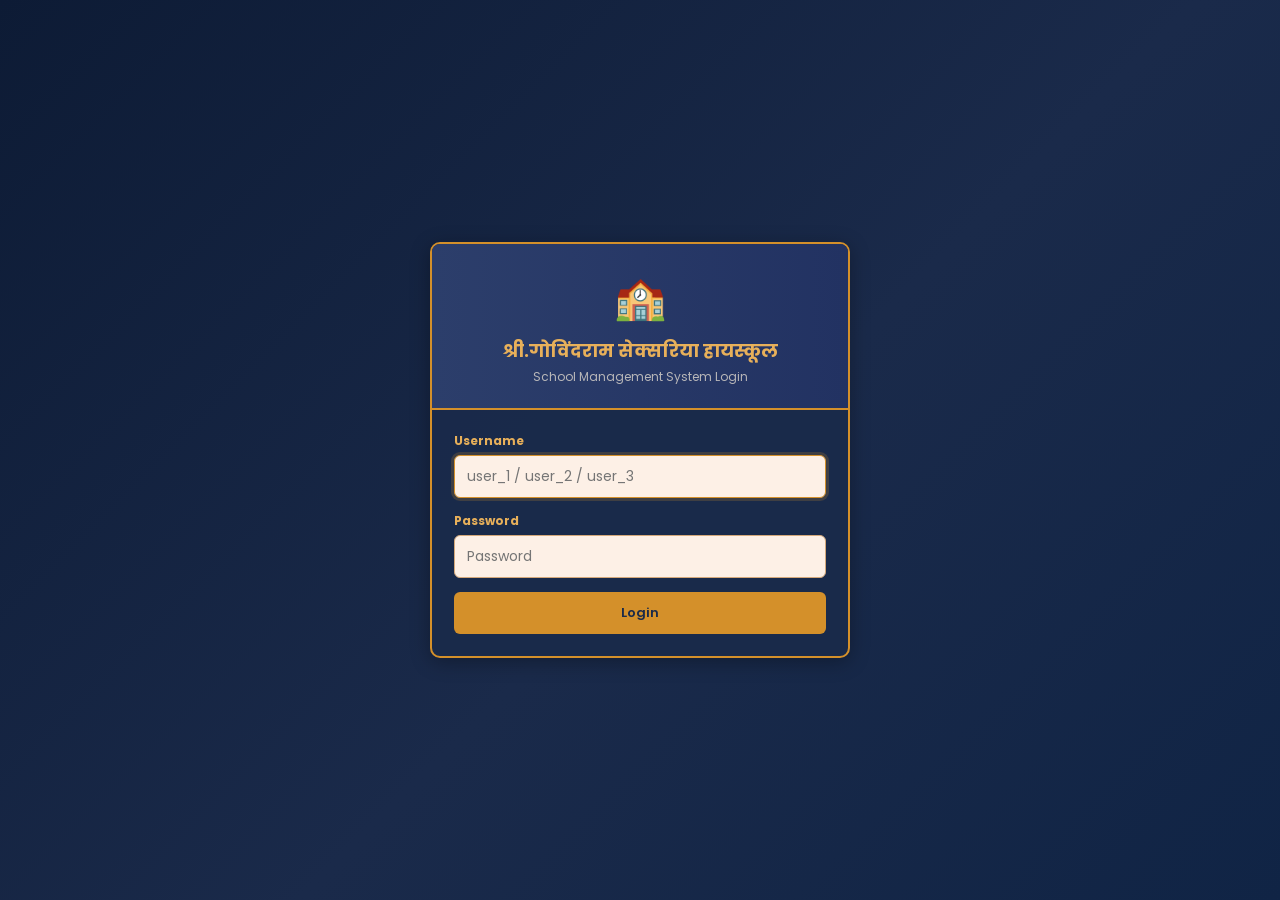
==== index.html @ 6da8820c "Add files via upload" ====
﻿<!DOCTYPE html>
<html lang="mr">
<head>
<meta charset="UTF-8">
<meta name="viewport" content="width=device-width, initial-scale=1.0">
<title>श्री.गोविंदराम सेक्सरिया हायस्कूल, पाचोरा</title>
<link href="https://fonts.googleapis.com/css2?family=Mukta:wght@400;700&family=Noto+Serif+Devanagari:wght@400;600;700;900&family=Noto+Sans+Devanagari:wght@400;600;700&family=Poppins:wght@400;500;600;700&display=swap" rel="stylesheet">
<script src="https://cdnjs.cloudflare.com/ajax/libs/jspdf/2.5.1/jspdf.umd.min.js"></script>
<script src="https://cdnjs.cloudflare.com/ajax/libs/html2canvas/1.4.1/html2canvas.min.js"></script>
<script src="https://cdn.jsdelivr.net/npm/pizzip@3.1.8/dist/pizzip.min.js"></script>
<script src="https://cdn.jsdelivr.net/npm/docxtemplater@3.49.0/build/docxtemplater.js"></script>
<script src="https://cdn.jsdelivr.net/npm/html-docx-js@0.3.1/dist/html-docx.js"></script>
<script src="https://cdnjs.cloudflare.com/ajax/libs/FileSaver.js/2.0.5/FileSaver.min.js"></script>
<script src="https://cdnjs.cloudflare.com/ajax/libs/xlsx/0.18.5/xlsx.full.min.js"></script>
<script src="https://cdn.jsdelivr.net/npm/qrcodejs@1.0.0/qrcode.min.js"></script>
<script src="https://cdn.jsdelivr.net/npm/chart.js@4.4.0/dist/chart.umd.min.js"></script>
<link rel="stylesheet" href="style.css">
</head>
<body class="auth-locked">

<!-- LOGIN SCREEN -->
<div id="loginScreen" class="login-screen">
  <div class="login-card">
    <div class="login-head">
      <div style="font-size:42px">🏫</div>
      <h1>श्री.गोविंदराम सेक्सरिया हायस्कूल</h1>
      <p>School Management System Login</p>
    </div>
    <form class="login-body" onsubmit="attemptLogin(event)">
      <div class="login-field">
        <label>Username</label>
        <input id="loginUsername" autocomplete="username" placeholder="user_1 / user_2 / user_3" required>
      </div>
      <div class="login-field">
        <label>Password</label>
        <input id="loginPassword" type="password" autocomplete="current-password" placeholder="Password" required>
      </div>
      <button class="btn btn-gold" type="submit" style="width:100%;padding:11px 18px">Login</button>
      <div id="loginStatus" class="login-status"></div>
    </form>
  </div>
</div>

<!-- TOP NAV -->
<div class="topnav">
  <div class="brand">🏫 SGS हायस्कूल पाचोरा v3</div>
  <button class="navbtn active" data-page="dashboard" data-master-only="true" onclick="showPage('dashboard',this)">🏠 मुख्यपृष्ठ</button>
  <button class="navbtn" data-page="student" data-master-only="true" onclick="showPage('student',this)">👤 विद्यार्थी माहिती</button>
  <button class="navbtn" data-page="lc" data-master-only="true" onclick="showPage('lc',this)">📋 LC Issue</button>
  <button class="navbtn" data-page="bonafide" onclick="showPage('bonafide',this)">📄 बोनाफाईड</button>
  <button class="navbtn" data-page="attendance" onclick="showPage('attendance',this)">✅ उपस्थिती प्रमाणपत्र</button>
  <button class="navbtn" data-page="search" onclick="showPage('search',this)">🔍 विद्यार्थी शोधा</button>
  <button class="navbtn" data-page="history" onclick="showPage('history',this)">📁 History / Export</button>
  <button class="navbtn" data-page="profile" onclick="showPage('profile',this)">🪪 Profile</button>
  <button class="navbtn" data-page="users" data-master-only="true" onclick="showPage('users',this)">👥 Users</button>
  <button class="navbtn master-only" data-page="stats" onclick="showPage('stats',this)">📊 सांख्यिकी अहवाल</button>
  <button class="navbtn master-only" data-page="maintenance" onclick="showPage('maintenance',this)">🔧 मेंटेनन्स</button>
  <button class="navbtn" data-page="teacher" onclick="showPage('teacher',this)">🏫 वर्ग शिक्षक</button>
  <span class="user-chip" id="authUserChip">User</span>
  <button class="logout-btn" onclick="logoutUser()">Logout</button>
</div>

<!-- CONFIG BAR -->
<div class="cfgbar cfgbar-script" id="urlConfigBar">
  <label>⚙️ Google Sheets URL:</label>
  <input type="url" id="sheetsUrl" placeholder="https://script.google.com/macros/s/YOUR_ID/exec" oninput="saveUrl()">
  <button onclick="testConnection()" style="background:#1a8a3a;border:none;border-radius:5px;padding:7px 14px;color:#fff;font-weight:700;cursor:pointer;font-size:12px">🔧 Test</button>
  <button onclick="bulkLoadAll()" id="bulkLoadBtn" style="background:#1a4a7a;border:none;border-radius:5px;padding:7px 14px;color:#fff;font-weight:700;cursor:pointer;font-size:12px">⚡ सर्व Load करा</button>
  <span class="hint">Apps Script Web App URL — सर्व pages साठी एकच URL वापरतो</span>
  <div id="testStatus" style="font-size:12px;margin-top:6px;padding:6px 10px;border-radius:5px;display:none"></div>
  <!-- Cache status bar -->
  <div id="cacheStatusBar" style="width:100%;margin-top:6px;font-size:11px;padding:5px 10px;border-radius:5px;background:#0d1b35;border:1px solid #2a3a5a;display:none;align-items:center;gap:10px;flex-wrap:wrap">
    <span id="cacheStatusText" style="color:#7ef7a0;font-weight:700"></span>
    <span id="cacheProgressBar" style="display:none;flex:1;min-width:120px;height:6px;background:#1a2a4a;border-radius:3px;overflow:hidden"><span id="cacheProgressFill" style="display:block;height:100%;width:0%;background:#1a8a3a;transition:width 0.3s"></span></span>
    <button onclick="clearStudentCache()" style="background:#5a2020;border:none;border-radius:4px;padding:3px 10px;color:#ffb0b0;font-size:10px;font-weight:700;cursor:pointer">🗑️ Cache Clear</button>
    <button onclick="bulkLoadAll()" style="background:#1a4a2a;border:none;border-radius:4px;padding:3px 10px;color:#7ef7a0;font-size:10px;font-weight:700;cursor:pointer">🔄 Refresh</button>
  </div>
</div>

<!-- WORD TEMPLATE UPLOAD BAR -->
<div class="cfgbar master-only" style="background:#1a2a1a;border-bottom:1px solid #2a4a2a;gap:16px;flex-wrap:wrap">
  <label style="color:#7ef7a0;white-space:nowrap">📝 Word Templates (.docx):</label>
  <div style="display:flex;align-items:center;gap:6px;flex-wrap:wrap">
    <label style="font-size:11px;color:#aaa">📋 LC:</label>
    <input type="file" id="tpl_lc" accept=".docx" onchange="loadTemplate('lc',this)" style="font-size:11px;color:#ccc;background:#0a1a0a;border:1px solid #2a4a2a;border-radius:4px;padding:3px 6px;width:160px">
    <span id="tpl_lc_status" style="font-size:10px;color:#7ef7a0"></span>
  </div>
  <div style="display:flex;align-items:center;gap:6px;flex-wrap:wrap">
    <label style="font-size:11px;color:#aaa">📄 Bonafide:</label>
    <input type="file" id="tpl_bf" accept=".docx" onchange="loadTemplate('bf',this)" style="font-size:11px;color:#ccc;background:#0a1a0a;border:1px solid #2a4a2a;border-radius:4px;padding:3px 6px;width:160px">
    <span id="tpl_bf_status" style="font-size:10px;color:#7ef7a0"></span>
  </div>
  <div style="display:flex;align-items:center;gap:6px;flex-wrap:wrap">
    <label style="font-size:11px;color:#aaa">✅ Attendance:</label>
    <input type="file" id="tpl_at" accept=".docx" onchange="loadTemplate('at',this)" style="font-size:11px;color:#ccc;background:#0a1a0a;border:1px solid #2a4a2a;border-radius:4px;padding:3px 6px;width:160px">
    <span id="tpl_at_status" style="font-size:10px;color:#7ef7a0"></span>
  </div>
  <span style="font-size:10px;color:#888">Template मध्ये {«field»} placeholders वापरा → खाली Placeholder List पहा</span>
  <button onclick="showPlaceholders()" style="background:#1a4a7a;border:none;border-radius:4px;padding:5px 12px;color:#fff;font-size:11px;font-weight:700;cursor:pointer">📋 Placeholder List</button>
</div>

<!-- PLACEHOLDER GUIDE MODAL -->
<div id="phModal" style="display:none;position:fixed;inset:0;background:rgba(0,0,0,.8);z-index:9998;overflow-y:auto">
  <div style="max-width:900px;margin:30px auto;background:#1a2a4a;border:2px solid #d4902a;border-radius:8px;padding:24px;color:#f0e8d8;font-size:12px">
    <div style="display:flex;justify-content:space-between;align-items:center;margin-bottom:16px">
      <h2 style="color:#d4902a;font-size:16px">📋 Word Template — Placeholder List</h2>
      <button onclick="document.getElementById('phModal').style.display='none'" style="background:#c0521a;border:none;color:#fff;padding:6px 14px;border-radius:4px;cursor:pointer;font-weight:700">✕ बंद करा</button>
    </div>
    <p style="color:#aaa;margin-bottom:12px">Template .docx मध्ये खालील placeholders <b style="color:#e8b05a">{fieldname}</b> असे साध्या text प्रमाणे लिहा. Word MergeField वापरू नका.</p>
    <div style="display:grid;grid-template-columns:1fr 1fr 1fr;gap:16px">
      <div>
        <div style="color:#e8b05a;font-weight:700;border-bottom:1px solid #d4902a;padding-bottom:4px;margin-bottom:8px">📋 LC Fields</div>
        <table style="width:100%;border-collapse:collapse;font-size:11px">
          <tr style="color:#d4902a"><th style="text-align:left;padding:2px 4px">Placeholder</th><th style="text-align:left;padding:2px 4px">माहिती</th></tr>
          ${[
            ['{lc_no}','LC नंबर'],
            ['{lc_date}','LC दिनांक'],
            ['{reg_no}','रजिस्टर नं.'],
            ['{student_id}','Student ID'],
            ['{full_name}','पूर्ण नाव'],
            ['{first_name}','नाव'],
            ['{father_name}','वडिलांचे नाव'],
            ['{surname}','आडनाव'],
            ['{mother_name}','आईचे नाव'],
            ['{aadhar}','आधार नंबर'],
            ['{pen}','PEN नंबर'],
            ['{book_no}','जनरल रजि. बुक नं.'],
            ['{gender_title}','कुमार/कुमारी'],
            ['{dob}','जन्म दिनांक'],
            ['{dob_words}','जन्म दिनांक अक्षरी'],
            ['{religion}','धर्म'],
            ['{caste}','जात'],
            ['{subcaste}','पोटजात'],
            ['{nationality}','राष्ट्रीयत्व'],
            ['{mother_tongue}','मातृभाषा'],
            ['{birth_village}','जन्मगाव'],
            ['{birth_taluka}','तालुका'],
            ['{birth_district}','जिल्हा'],
            ['{birth_state}','राज्य'],
            ['{country}','देश'],
            ['{prev_school}','मागील शाळा'],
            ['{adm_date}','प्रवेश दिनांक'],
            ['{adm_class}','प्रवेश इयत्ता'],
            ['{class_start_date}','शै. वर्ष सुरुवात दिनांक'],
            ['{class_start_month_mr}','शै. वर्ष सुरुवात महिना'],
            ['{class_start_year}','शै. वर्ष सुरुवात वर्ष'],
            ['{leave_date}','शाळा सोडणे दिनांक'],
            ['{leave_class}','सोडणे इयत्ता'],
            ['{leave_class_words}','सोडणे इयत्ता अक्षरी'],
            ['{leave_month_mr}','सोडणे महिना मराठी'],
            ['{leave_year}','सोडणे वर्ष'],
            ['{progress}','प्रगती'],
            ['{conduct}','वर्तणूक'],
            ['{reason}','शाळा सोडण्याचे कारण'],
            ['{lc_type}','मुळप्रत/दुय्यमप्रत'],
            ['{medium}','माध्यम'],
            ['{next_school}','पुढील शाळा'],
            ['{fee_status}','Fee Status'],
            ['{today}','आजची तारीख'],
          ].map(r=>`<tr><td style="padding:2px 4px;color:#7ef7a0;font-family:monospace">${r[0]}</td><td style="padding:2px 4px;color:#ccc">${r[1]}</td></tr>`).join('')}
        </table>
      </div>
      <div>
        <div style="color:#e8b05a;font-weight:700;border-bottom:1px solid #d4902a;padding-bottom:4px;margin-bottom:8px">📄 Bonafide Fields</div>
        <table style="width:100%;border-collapse:collapse;font-size:11px">
          <tr style="color:#d4902a"><th style="text-align:left;padding:2px 4px">Placeholder</th><th style="text-align:left;padding:2px 4px">माहिती</th></tr>
          ${[
            ['{cert_no}','दाखला क्र.'],
            ['{reg_no}','रजिस्टर नं.'],
            ['{full_name}','पूर्ण नाव'],
            ['{first_name}','नाव'],
            ['{father_name}','वडिलांचे नाव'],
            ['{surname}','आडनाव'],
            ['{gender_title}','कुमार/कुमारी'],
            ['{gender_he}','तो/ती'],
            ['{gender_his}','त्याची/तिची'],
            ['{dob}','जन्म दिनांक'],
            ['{dob_words}','जन्म दिनांक अक्षरी'],
            ['{religion}','धर्म'],
            ['{caste}','जात'],
            ['{caste_full}','धर्म + जात'],
            ['{nationality}','राष्ट्रीयत्व'],
            ['{iyatta}','इयत्ता मराठी'],
            ['{tukdi}','तुकडी'],
            ['{ac_year}','शैक्षणिक वर्ष'],
            ['{adm_date}','प्रवेश दिनांक'],
            ['{adm_class}','प्रवेश इयत्ता'],
            ['{birth_village}','जन्मगाव'],
            ['{birth_taluka}','तालुका'],
            ['{birth_district}','जिल्हा'],
            ['{purpose}','उद्देश'],
            ['{remarks}','शेरा'],
            ['{today}','आजची तारीख'],
          ].map(r=>`<tr><td style="padding:2px 4px;color:#7ef7a0;font-family:monospace">${r[0]}</td><td style="padding:2px 4px;color:#ccc">${r[1]}</td></tr>`).join('')}
        </table>
      </div>
      <div>
        <div style="color:#e8b05a;font-weight:700;border-bottom:1px solid #d4902a;padding-bottom:4px;margin-bottom:8px">✅ Attendance Fields</div>
        <table style="width:100%;border-collapse:collapse;font-size:11px">
          <tr style="color:#d4902a"><th style="text-align:left;padding:2px 4px">Placeholder</th><th style="text-align:left;padding:2px 4px">माहिती</th></tr>
          ${[
            ['{cert_no}','दाखला क्र.'],
            ['{reg_no}','रजिस्टर नं.'],
            ['{full_name}','पूर्ण नाव'],
            ['{first_name}','नाव'],
            ['{father_name}','वडिलांचे नाव'],
            ['{surname}','आडनाव'],
            ['{gender_title}','कुमार/कुमारी'],
            ['{gender_he}','तो/ती'],
            ['{gender_his}','त्याची/तिची'],
            ['{iyatta}','इयत्ता मराठी'],
            ['{tukdi}','तुकडी'],
            ['{ac_year}','शैक्षणिक वर्ष'],
            ['{total_days}','एकूण दिवस'],
            ['{present_days}','उपस्थित दिवस'],
            ['{attendance_pct}','उपस्थिती %'],
            ['{from_date}','कालावधी पासून'],
            ['{to_date}','कालावधी पर्यंत'],
            ['{purpose}','उद्देश'],
            ['{remarks}','शेरा'],
            ['{today}','आजची तारीख'],
          ].map(r=>`<tr><td style="padding:2px 4px;color:#7ef7a0;font-family:monospace">${r[0]}</td><td style="padding:2px 4px;color:#ccc">${r[1]}</td></tr>`).join('')}
        </table>
        <div style="margin-top:16px;padding:10px;background:#0d1b0d;border-radius:4px;border:1px solid #2a4a2a">
          <div style="color:#e8b05a;font-weight:700;margin-bottom:6px">📌 Template कसे बनवायचे?</div>
          <ol style="color:#ccc;line-height:1.8;padding-left:16px">
            <li>Word मध्ये template उघडा</li>
            <li>जिथे data यायला हवे तिथे <b style="color:#7ef7a0">{full_name}</b> असे लिहा</li>
            <li>File → Save As → .docx format मध्ये save करा</li>
            <li>वरती Template Upload मध्ये upload करा</li>
            <li>📝 Word बटण दाबल्यावर filled .docx download होईल</li>
            <li>Word मध्ये उघडून File → Export → PDF करा</li>
          </ol>
        </div>
      </div>
    </div>
  </div>
</div>

<!-- ==================== DASHBOARD ==================== -->
<div class="page active" id="pg-dashboard">
  <div style="text-align:center;padding:20px 0 24px">
    <div style="font-size:48px">🏫</div>
    <h1 style="font-size:22px;color:var(--gold2);font-weight:700;margin-top:8px">श्री.गोविंदराव सक्सेरिया हायस्कूल, पाचोरा</h1>
    <p style="font-size:12px;opacity:.6;margin-top:4px">School Management System | Software Developed by Tonape sir (SGS Highschool, Pachora)</p>
  </div>


  <div class="dash">
    <div class="dcard" data-page="student" data-master-only="true" onclick="showPage('student',this)">
      <div class="icon">👤</div>
      <h3>विद्यार्थी माहिती</h3>
      <p>Student Entry, Search & Update</p>
    </div>
    <div class="dcard" data-page="lc" data-master-only="true" onclick="showPage('lc',this)">
      <div class="icon">📋</div>
      <h3>LC Issue</h3>
      <p>शाळा सोडल्याचा दाखला</p>
    </div>
    <div class="dcard" data-page="bonafide" onclick="showPage('bonafide',this)">
      <div class="icon">📄</div>
      <h3>बोनाफाईड</h3>
      <p>Bonafide Certificate</p>
    </div>
    <div class="dcard" data-page="attendance" onclick="showPage('attendance',this)">
      <div class="icon">✅</div>
	  <h3>उपस्थिती प्रमाणपत्र</h3>
      <p>Attendance Certificate</p>
	</div>
    <div class="dcard" data-page="search" onclick="showPage('search',this)">
      <div class="icon">🔍</div>
      <h3>विद्यार्थी शोधा</h3>
      <p>Search Students</p>
    </div>
    <div class="dcard" data-page="history" onclick="showPage('history',this)">
      <div class="icon">📁</div>
      <h3>History / Export</h3>
      <p>LC/BF/AT History & Bulk Export</p>
    </div>
    <div class="dcard" data-page="profile" onclick="showPage('profile',this)">
      <div class="icon">🪪</div>
      <h3>Student Profile</h3>
      <p>फोटो सह संपूर्ण माहिती</p>
    </div>
    <div class="dcard" data-page="users" data-master-only="true" onclick="showPage('users',this)">
      <div class="icon">👥</div>
      <h3>User Management</h3>
      <p>Users जोडा/Edit/Delete, Password बदला</p>
    </div>
    <div class="dcard master-only" data-page="stats" onclick="showPage('stats',this)">
      <div class="icon">📊</div>
      <h3>सांख्यिकी अहवाल</h3>
      <p>वर्गनिहाय हजेरी, फी, प्रवर्ग व वय अहवाल</p>
    </div>
    <div class="dcard master-only" data-page="maintenance" onclick="showPage('maintenance',this)">
      <div class="icon">🔧</div>
      <h3>मेंटेनन्स</h3>
      <p>विद्यार्थ्यांचा वर्ग/तुकडी बदल</p>
    </div>
    </div>

  <!-- ===== वर्ग शिक्षकांना सूचना (Super Master / Master) — V19.19 ===== -->
  <div class="card master-only" style="margin-bottom:16px">
    <div class="card-header"><div>📢 सर्व वर्ग शिक्षकांना सूचना पाठवा</div></div>
    <div class="card-body">
      <div class="frow" style="gap:10px;flex-wrap:wrap;align-items:flex-end">
        <div class="fg" style="min-width:220px;flex:1"><label>शीर्षक</label><input id="mst_noticeTitle" placeholder="सूचनेचे शीर्षक"></div>
        <div class="fg" style="flex:0 0 auto"><button class="btn btn-gold" onclick="mstSaveNotice()">📢 सूचना पाठवा</button></div>
      </div>
      <div class="fg" style="margin-top:10px">
        <label>तपशील</label>
        <textarea id="mst_noticeMsg" rows="3" style="width:100%;padding:8px;border-radius:var(--r);border:1.5px solid var(--pb);background:var(--peach);font-family:inherit;font-size:14px"></textarea>
      </div>
      <div id="mst_noticeStatus" style="font-size:12.5px;margin-top:8px;color:#555"></div>
      <div style="margin-top:14px">
        <b style="font-size:13px">🕒 अलीकडील पाठवलेल्या सूचना</b>
        <div id="mst_recentNotices" style="margin-top:8px;font-size:13px">⏳ Load होत आहे...</div>
      </div>
    </div>
  </div>

  <!-- ===== LIVE STATISTICS (V19.8) ===== -->
  <div id="dashStatsLoading">⏳ आकडेवारी Load होत आहे...</div>
  <div class="stat-cards" id="dashStatCards" style="display:none">
    <div class="stat-card"><div class="sc-num" id="stat_totalStudents">0</div><div class="sc-lbl">एकूण विद्यार्थी</div></div>
    <div class="stat-card"><div class="sc-num" id="stat_todayLC">0</div><div class="sc-lbl">आजचे LC</div></div>
    <div class="stat-card"><div class="sc-num" id="stat_todayBF">0</div><div class="sc-lbl">आजचे BF</div></div>
    <div class="stat-card"><div class="sc-num" id="stat_monthCerts">0</div><div class="sc-lbl">या महिन्यातील Certificates</div></div>
  </div>
  <div class="dash-panel" id="dashClassChart" style="display:none">
    <h4>📊 इयत्तानिहाय विद्यार्थी संख्या</h4>
    <div id="dashClassChartBody"></div>
  </div>

  <!-- ===== ANALYTICS & REPORTING — embedded in Dashboard only (V19.9) ===== -->
  <div id="anaLoading" style="font-size:12.5px;opacity:.7;padding:10px 0"></div>
  <div id="anaBody" style="display:none">
    <div class="dash-panel">
      <h4>📈 Year-wise Admissions</h4>
      <div id="anaAdmissions"></div>
    </div>
    
<!-- ==================== STUDENT PAGE ==================== -->
<div class="page" id="pg-student">
  <div class="card">
    <div class="card-header">
      <div>
        <h2>👤 विद्यार्थी माहिती नोंदणी</h2>
        <p>Student Information Entry / Search / Update</p>
      </div>
    </div>
    <div class="card-body">

      <!-- Search bar -->
      <div class="searchbox">
        <label>🔍 शोधा (Reg No):</label>
        <input type="text" id="s_regNo" placeholder="रजिस्टर नंबर" onkeydown="if(event.key==='Enter')searchStudent('s')">
        <button class="btn btn-orange btn-sm" onclick="searchStudent('s')">🔍 शोधा</button>
        <button class="btn btn-gray btn-sm" onclick="clearForm('s')">🗑️ Clear</button>
        <span id="s_rowInfo" style="font-size:11px;color:var(--gold2)"></span>
      </div>

      <!-- Gender + Photo row -->
      <div class="frow" style="justify-content:space-between;align-items:flex-start">
        <div class="frow" style="flex-wrap:wrap;flex:1">
          <div class="fg w80">
            <label>शै.वर्ष</label>
            <select id="s_acYear"><option value="">निवडा</option><option>2026-27</option><option>2027-28</option><option>2028-29</option><option>2029-30</option></select>
          </div>
          <div class="fg w120"><label>रजिस्टर नं.</label><input id="s_regNo2" placeholder="Reg No."></div>
          <div class="fg w150"><label>स्टुडंट आय.डी.नं.</label><input id="s_studentId2" placeholder="Student ID"></div>
          <div class="fg w100"><label>बुक नं.</label><input id="s_bookNo" placeholder="Book No."></div>
          <div class="fg w80">
            <label>लिंग</label>
            <select id="s_gender"><option value="">-</option><option>Male</option><option>Female</option><option>Other</option></select>
          </div>
        </div>
        <div style="display:flex;flex-direction:column;align-items:center;gap:4px">
          <label class="photo-box" onclick="document.getElementById('s_photoInput').click()" title="फोटो बदलण्यासाठी click करा">
            <input type="file" id="s_photoInput" accept="image/*" onchange="previewPhoto(this,'s_photoPreview','s_photoIcon','s_photoTxt')">
            <img id="s_photoPreview" src="" style="display:none">
            <span id="s_photoIcon" style="font-size:22px">📷</span>
            <span id="s_photoTxt" style="font-size:10px">फोटो</span>
          </label>
          <div id="s_photoStatus" style="font-size:9px;text-align:center;max-width:88px;display:none;padding:2px 4px;border-radius:3px"></div>
          <input type="hidden" id="s_photoUrl" value="">
        </div>
      </div>

      <div class="div"></div>
      <div class="sec-title">ओळख / IDENTIFICATION</div>
      <div class="frow">
        <div class="fg w180"><label>आधार कार्ड नं.</label><input id="s_aadhar" placeholder="12 अंकी आधार" maxlength="12" inputmode="numeric" pattern="[0-9]{12}" oninput="this.value=this.value.replace(/[^0-9]/g,'').slice(0,12);validateAadhar(this)"></div>
        <div class="fg w100"><label>इयत्ता</label><select id="s_iyatta"><option value="">-</option><option>5th</option><option>6th</option><option>7th</option><option>8th</option><option>9th</option><option>10th</option></select></div>
        <div class="fg w80"><label>तुकडी</label><select id="s_tukdi"><option value="">-</option><option>अ</option><option>ब</option><option>क</option><option>ड</option><option>इ</option><option>फ</option><option>ग</option><option>ह</option><option>आय</option></select></div>
        <div class="fg w150"><label>PEN नं.</label><input id="s_pen" placeholder="PEN"></div>
        <div class="fg w100"><label>रोल नं.</label><input id="s_rollNo" placeholder="Roll No."></div>
      </div>

      <div class="div"></div>
      <div class="sec-title">नाव / NAME</div>
      <div class="frow">
        <div class="fg wf"><label>विद्यार्थ्याचे संपूर्ण नाव (Full Name)</label><input id="s_firstName" placeholder="उदा. रामेश्वर सुरेश पाटील (नाव वडिलांचे नाव आडनाव)"></div>
      </div>
      <div class="frow">
        <div class="fg w180"><label>आईचे नाव</label><input id="s_motherName" placeholder="Mother's Name"></div>
        <div class="fg w120"><label>धर्म</label><select id="s_religion"><option value="">-</option><option>हिंदू</option><option>मुस्लिम</option><option>ख्रिचन</option><option>बौद्ध</option><option>जैन</option><option>शीख</option><option>इतर</option></select></div>
        <div class="fg w150"><label>जात</label><input id="s_caste" placeholder="Caste"></div>
        <div class="fg w150"><label>पोटजात</label><input id="s_subcaste" placeholder="Sub-caste"></div>
      </div>

      <div class="div"></div>
      <div class="sec-title">जन्म माहिती / BIRTH DETAILS</div>
      <div class="frow">
        <div class="fg w150"><label>जन्म दिनांक</label><input type="date" id="s_dob" onchange="autoDobWords()"></div>
        <div class="fg w150"><label>राष्ट्रीयत्व</label><input id="s_nationality" value="भारतीय"></div>
        <div class="fg w150"><label>मातृभाषा</label><select id="s_motherTongue"><option value="मराठी" selected>मराठी</option><option value="हिंदी">हिंदी</option><option value="इंग्रजी">इंग्रजी</option><option value="उर्दू">उर्दू</option></select></div>
      </div>
      <div class="frow">
        <div class="fg wf"><label>जन्म दिनांक (अक्षरी) — आपोआप तयार होते</label><input id="s_dobWords" placeholder="जन्म दिनांक टाका — अक्षरी आपोआप तयार होईल" readonly style="background:#f5e8d4;cursor:not-allowed"></div>
      </div>
      <div class="frow">
        <div class="fg wf"><label>जन्मस्थळ (Birth Place)</label><input id="s_birthVillage" placeholder="उदा. पिंपळगाव तालुका पाचोरा जिल्हा जळगाव राज्य महाराष्ट्र"></div>
        </div>

      <div class="div"></div>
      <div class="sec-title">प्रवेश माहिती / ADMISSION</div>
      <div class="frow">
        <div class="fg wf"><label>या पूर्वीची शाळा</label><input id="s_prevSchool" placeholder="Previous School Name"></div>
        <div class="fg w150"><label>प्रवेश दिनांक</label><input type="date" id="s_admissionDate"></div>
        <div class="fg w120"><label>प्रवेशावेळी इयत्ता</label><select id="s_admissionClass"><option value="">-</option><option>5th</option><option>6th</option><option>7th</option><option>8th</option><option>9th</option><option>10th</option></select></div>
      </div>
      <div class="frow">
        <div class="fg wf"><label>पत्ता</label><input id="s_address" placeholder="Full Address"></div>
      </div>
      <div class="frow">
        <div class="fg w150"><label>WhatsApp Mobile No.</label><input id="s_whatsappMobile" placeholder="WhatsApp Number" maxlength="10"></div>
        <div class="fg w150"><label>Alternate Mobile No.</label><input id="s_alternateMobile" placeholder="Alternate Number" maxlength="10"></div>
      </div>

      <div class="abtns">
        <button class="btn btn-green edit-only" onclick="saveNew('s')">💾 नवीन Save करा</button>
        <button class="btn btn-orange edit-only" id="s_updateBtn" onclick="updateRecord('s')" style="display:none">✏️ Update करा</button>
        <button class="btn btn-blue edit-only" onclick="uploadOnlyPhoto()">📤 फोटो Upload/Update</button>
        <button class="btn btn-gold edit-only" onclick="testPhotoDrive()">🔧 Drive Test</button>
        <button class="btn btn-red master-only" onclick="exportStudentPDF()">📥 PDF Export</button>
        <button class="btn btn-gray" onclick="clearForm('s')">🗑️ Clear</button>
      </div>
      <div class="status" id="s_status"></div>
    </div>
  </div>
</div>

<!-- ==================== LC PAGE ==================== -->
<div class="page" id="pg-lc">
  <div class="card">
    <div class="card-header">
      <div>
        <h2>📋 LC Issue — शाळा सोडल्याचा दाखला</h2>
        <p>Leaving Certificate</p>
      </div>
    </div>
    <div class="card-body">

      <div class="searchbox">
        <label>🔍 विद्यार्थी शोधा (Reg No):</label>
        <input type="text" id="lc_regNo" placeholder="रजिस्टर नंबर" onkeydown="if(event.key==='Enter')searchStudent('lc')">
        <button class="btn btn-orange btn-sm" onclick="searchStudent('lc')">🔍 शोधा</button>
        <button class="btn btn-gray btn-sm" onclick="clearForm('lc')">🗑️ Clear</button>
        <span id="lc_rowInfo" style="font-size:11px;color:var(--gold2)"></span>
      </div>

      <div class="sec-title">मूळ विद्यार्थी माहिती (Main Page वरून आपोआप येते)</div>
      <div class="frow">
        <div class="fg w150"><label>Student ID / Reg No</label><input id="lc_stxt1" placeholder="Reg No."></div>
        <div class="fg wf"><label>विद्यार्थ्याचे संपूर्ण नाव</label><input id="lc_stxt11" placeholder="उदा. रामेश्वर सुरेश पाटील"></div>
        <div class="fg w80"><label>लिंग</label><select id="lc_stxt15"><option value="">-</option><option>Male</option><option>Female</option><option>Other</option></select></div>
      </div>
      <div class="frow">
        <div class="fg w150"><label>जन्म दिनांक</label><input type="date" id="lc_stxt19"></div>
        <div class="fg wf"><label>जन्म दिनांक (अक्षरी)</label><input id="lc_stxt20" placeholder="DOB in words"></div>
        <div class="fg w100"><label>इयत्ता</label><select id="lc_stxt7"><option value="">-</option><option>5th</option><option>6th</option><option>7th</option><option>8th</option><option>9th</option><option>10th</option></select></div>
      </div>
      <div class="frow">
        <div class="fg wf"><label>जन्मस्थळ (Birth Place) <span style="font-size:11px;color:#aaa">— auto filled</span></label>
          <input id="lc_stxt___village_show" readonly style="background:#f5f0e8;cursor:default;color:#333;border-color:#c8b89a" placeholder="विद्यार्थी शोधल्यावर भरते"></div>
      </div>
      <div class="frow">
        <div class="fg w120"><label>जात</label><input id="lc_stxt17" placeholder="Caste"></div>
        <div class="fg w120"><label>धर्म</label><input id="lc_stxt16" placeholder="Religion"></div>
        <div class="fg w150"><label>राष्ट्रीयत्व</label><input id="lc_stxt21" value="भारतीय"></div>
        <div class="fg w120"><label>मातृभाषा</label><input id="lc_stxt22" value="मराठी"></div>
      </div>

      <div class="div"></div>
      <div class="sec-title">LC विशेष माहिती / LC SPECIFIC DETAILS</div>
      <div class="frow">
        <div class="fg w150"><label>प्रवेश दिनांक</label><input type="date" id="lc_stxt57"></div>
        <div class="fg w120"><label>प्रवेशावेळी इयत्ता</label><select id="lc_stxt58"><option value="">-</option><option>1st</option><option>2nd</option><option>3rd</option><option>4th</option><option>5th</option><option>6th</option><option>7th</option><option>8th</option><option>9th</option><option>10th</option></select></div>
        <div class="fg w150"><label>शाळा सोडल्याची तारीख</label><input type="date" id="lc_stxt65"></div>
        <div class="fg w120"><label>सोडताना इयत्ता</label><select id="lc_stxt66"><option value="">-</option><option>5th</option><option>6th</option><option>7th</option><option>8th</option><option>9th</option><option>10th</option></select></div>
        <div class="fg w180"><label>शै. वर्ष सुरुवात दिनांक</label><input type="date" id="lc_stxt82"></div>
      </div>
      <div class="frow">
        <div class="fg w180"><label>LC क्रमांक (LC No.)</label><input id="lc_stxt72" placeholder="LC Number"></div>
        <div class="fg w150"><label>LC दिनांक</label><input type="date" id="lc_stxt71"></div>
        <div class="fg w180"><label>TC / Conduct</label><input id="lc_stxt21" value="चांगला"></div>
      </div>
      <div class="frow">
        <div class="fg w180"><label>Progress (प्रगती)</label><input id="lc_stxt21" value="चांगली"></div>
        <div class="fg w150"><label>सर्टिफिकेट मिळालेले? (Stxt75)</label><input id="lc_stxt75" placeholder="Yes/No"></div>
        <div class="fg w150"><label>Stxt76</label><input id="lc_stxt76" placeholder=""></div>
      </div>
      <div class="frow">
        <div class="fg wf"><label>शेरा / Remarks</label><textarea id="lc_stxt64" placeholder="Remarks / Notes"></textarea></div>
      </div>
      <div class="frow">
        <div class="fg w180"><label>Medium of Instruction</label><input id="lc_stxt59" placeholder="Marathi/Semi English"></div>
        <div class="fg w180"><label>पुढील शाळेचे नाव</label><input id="lc_stxt77" placeholder="Next School Name"></div>
        <div class="fg w80"><label>LC Count (Stxt78)</label><input id="lc_stxt78" placeholder="1"></div>
        <div class="fg w180"><label>Stxt79 (Fee Status)</label><input id="lc_stxt79" placeholder=""></div>
      </div>

      <div class="div"></div>
      <div class="sec-title">इतर शैक्षणिक माहिती</div>
      <div class="lc-grid">
        <div class="fg"><label>Stxt60 - Subject1</label><input id="lc_stxt60" placeholder=""></div>
        <div class="fg"><label>Stxt61 - Subject2</label><input id="lc_stxt61" placeholder=""></div>
        <div class="fg"><label>Stxt62 - Subject3</label><input id="lc_stxt62" placeholder=""></div>
        <div class="fg"><label>Stxt63 - Subject4</label><input id="lc_stxt63" placeholder=""></div>
        <div class="fg"><label>Stxt67</label><input id="lc_stxt67" placeholder=""></div>
        <div class="fg"><label>Stxt68</label><input id="lc_stxt68" placeholder=""></div>
        <div class="fg"><label>Stxt69</label><input id="lc_stxt69" placeholder=""></div>
        <div class="fg"><label>Stxt70</label><input id="lc_stxt70" placeholder=""></div>
        <div class="fg"><label>Stxt80 - Nationality Type</label><input id="lc_stxt80" placeholder=""></div>
      </div>

      <div class="abtns">
        <button class="btn btn-green edit-only master-only" onclick="saveLCData()">💾 Save LC Data</button>
        <button class="btn btn-orange edit-only master-only" id="lc_updateBtn" onclick="updateLCRecord()" style="display:none">✏️ Update करा</button>
        <button class="btn btn-gold" onclick="showLCCert()">📋 LC दाखला पाहा / Print</button>
        <button class="btn btn-blue master-only" onclick="exportLCWord()">📝 LC Word (.docx)</button>
        <button class="btn btn-red master-only" onclick="exportLCPDF()">📥 LC PDF Export</button>
        <button class="btn btn-gray" onclick="clearForm('lc')">🗑️ Clear</button>
      </div>
      <div class="status" id="lc_status"></div>
      <!-- Hidden cache for certificate generation -->
      <input type="hidden" id="lc_stxt___aadhar">
      <input type="hidden" id="lc_stxt___mother">
      <input type="hidden" id="lc_stxt___village">
      <input type="hidden" id="lc_stxt___taluka">
      <input type="hidden" id="lc_stxt___district">
      <input type="hidden" id="lc_stxt___state">
      <input type="hidden" id="lc_stxt___prevSchool">
      <input type="hidden" id="lc_stxt___gender">
      <input type="hidden" id="lc_stxt___pen">
      <input type="hidden" id="lc_stxt___bookNo">
      <input type="hidden" id="lc_stxt___subcaste">
      <input type="hidden" id="lc_stxt___country">
      <input type="hidden" id="lc_stxt___leaveMonth">
    </div>
  </div>
</div>

<!-- ==================== BONAFIDE PAGE ==================== -->
<div class="page" id="pg-bonafide">
  <div class="card">
    <div class="card-header">
      <div>
        <h2>📄 बोनाफाईड प्रमाणपत्र</h2>
        <p>Bonafide Certificate</p>
      </div>
    </div>
    <div class="card-body">

      <div class="searchbox">
        <label>🔍 विद्यार्थी शोधा (Reg No):</label>
        <input type="text" id="bf_regNo" placeholder="रजिस्टर नंबर" onkeydown="if(event.key==='Enter')searchStudent('bf')">
        <button class="btn btn-orange btn-sm" onclick="searchStudent('bf')">🔍 शोधा</button>
        <button class="btn btn-gray btn-sm" onclick="clearForm('bf')">🗑️ Clear</button>
        <span id="bf_rowInfo" style="font-size:11px;color:var(--gold2)"></span>
      </div>

      <div class="sec-title">विद्यार्थी माहिती (आपोआप येते)</div>
      <div class="frow">
        <div class="fg w150"><label>Student ID / Reg No</label><input id="bf_stxt1" placeholder="Reg No."></div>
        <div class="fg wf"><label>विद्यार्थ्याचे संपूर्ण नाव</label><input id="bf_stxt11" placeholder="उदा. रामेश्वर सुरेश पाटील"></div>
      </div>
      <div class="frow">
        <div class="fg w150"><label>जन्म दिनांक</label><input type="date" id="bf_stxt19"></div>
        <div class="fg wf"><label>जन्म दिनांक (अक्षरी)</label><input id="bf_stxt20" placeholder="DOB in words"></div>
        <div class="fg w100"><label>इयत्ता</label><select id="bf_stxt7"><option value="">-</option><option>5th</option><option>6th</option><option>7th</option><option>8th</option><option>9th</option><option>10th</option></select></div>
        <div class="fg w80"><label>तुकडी</label><select id="bf_stxt8"><option value="">-</option><option>अ</option><option>ब</option><option>क</option><option>ड</option><option>इ</option><option>फ</option><option>ग</option><option>ह</option><option>आय</option></select></div>
      </div>
      <div class="frow">
        <div class="fg wf"><label>जन्मस्थळ (Birth Place) <span style="font-size:11px;color:#aaa">— auto filled</span></label>
          <input id="bf_stxt___birthVillage_show" readonly style="background:#f5f0e8;cursor:default;color:#333;border-color:#c8b89a" placeholder="विद्यार्थी शोधल्यावर भरते"></div>
        <div class="fg w120"><label>जात</label><input id="bf_stxt17" placeholder="Caste"></div>
        <div class="fg w120"><label>धर्म</label><input id="bf_stxt16" placeholder="Religion"></div>
        <div class="fg w150"><label>राष्ट्रीयत्व</label><input id="bf_stxt21" value="भारतीय"></div>
      </div>

      <div class="div"></div>
      <div class="sec-title">बोनाफाईड विशेष माहिती</div>
      <div class="frow">
        <div class="fg w180"><label>शै.वर्ष (Academic Year)</label><select id="bf_stxt2" value="2026-27">-</option><option>2026-27</option><option>2027-28</option><option>2028-29</option></select></div>
        <div class="fg w150"><label>बोनाफाईड दिनांक</label><input type="date" id="bf_stxt57"></div>
        <div class="fg wf">
          <label>उद्देश (Purpose)</label>
          <select id="bf_stxt3_sel" onchange="bfPurposeChange()" style="width:100%;padding:7px 10px;border-radius:var(--r);border:1.5px solid var(--pb);background:var(--peach);font-family:inherit;font-size:14px;color:#2a1a0a">
            <option value="">-- उद्देश निवडा --</option>
            <option value="शिष्यवृत्ती अर्ज करण्यासाठी">शिष्यवृत्ती अर्ज करण्यासाठी</option>
            <option value="आधार कार्ड अद्यावत करण्यासाठी">आधार कार्ड अद्यावत करण्यासाठी</option>
            <option value="बँक खाते उघडण्यासाठी">बँक खाते उघडण्यासाठी</option>
            <option value="जातीचा दाखला काढण्यासाठी">जातीचा दाखला काढण्यासाठी</option>
            <option value="राष्ट्रीयत्व आणि अधिवास प्रमाणपत्र मिळवण्यासाठी">राष्ट्रीयत्व आणि अधिवास प्रमाणपत्र मिळवण्यासाठी</option>
            <option value="एसटी महामंडळाच्या पास सुविधा मिळणेसाठी">एसटी महामंडळाच्या पास सुविधा मिळणेसाठी</option>
            <option value="जन्म दाखला वरील माहिती अद्यावत करण्यासाठी">जन्म दाखला वरील माहिती अद्यावत करण्यासाठी</option>
            <option value="शालेय रेकॉर्ड वरील माहिती दुरुस्ती / अद्यावत करण्यासाठी">शालेय रेकॉर्ड वरील माहिती दुरुस्ती / अद्यावत करण्यासाठी</option>
            <option value="विविध स्पर्धांमध्ये सहभाग घेण्यासाठी">विविध स्पर्धांमध्ये सहभाग घेण्यासाठी</option>
            <option value="इतर">इतर (manual entry)</option>
          </select>
          <input id="bf_stxt3" placeholder="उद्देश येथे टाइप करा..." style="display:none;margin-top:5px;width:100%;box-sizing:border-box">
        </div>
      </div>
      <div class="frow">
        <div class="fg w150"><label>प्रवेश दिनांक</label><input type="date" id="bf_stxt4"></div>
        <div class="fg w120"><label>प्रवेशावेळी इयत्ता</label><select id="bf_stxt5"><option value="">-</option><option>5th</option><option>6th</option><option>7th</option><option>8th</option><option>9th</option><option>10th</option></select></div>
        <div class="fg wf"><label>शेरा / Remarks</label><input id="bf_stxt6" placeholder="Remarks"></div>
      </div>
      <div class="frow">
        <div class="fg wf"><label>पत्ता</label><input id="bf_stxt14" placeholder="Student Address"></div>
        <div class="fg w150"><label>संपर्क</label><input id="bf_stxt9" placeholder="Mobile"></div>
      </div>

      <div class="frow" style="align-items:flex-end">
        <div class="fg w150">
          <label>Certificate भाषा</label>
          <select id="bf_lang" style="padding:7px 10px;border-radius:var(--r);border:1.5px solid var(--pb);background:var(--peach);font-family:inherit;font-size:14px;width:100%">
            <option value="mr" selected>मराठी</option>
            <option value="en">English</option>
          </select>
        </div>
      </div>
      <div class="abtns">
        <button class="btn btn-green cert-save" onclick="saveBFData()">💾 Save & Issue</button>
        <button class="btn btn-gold" onclick="showBFCert()">📄 बोनाफाईड दाखला पाहा / Print</button>
        <button class="btn btn-blue master-only" onclick="exportBFWord()">📝 Bonafide Word (.docx)</button>
        <button class="btn btn-red" onclick="exportBFPDF()">📥 Bonafide PDF</button>
        <button class="btn btn-gray" onclick="clearForm('bf')">🗑️ Clear</button>
      </div>
      <div class="status" id="bf_status"></div>
      <input type="hidden" id="bf_stxt___gender">
      <input type="hidden" id="bf_stxt___birthVillage">
      <input type="hidden" id="bf_stxt___taluka">
      <input type="hidden" id="bf_stxt___district">
      <input type="hidden" id="bf_stxt___certNo">
      <input type="hidden" id="bf_stxt___pen">
      <input type="hidden" id="bf_stxt___photoUrl">
    </div>
  </div>
</div>

<!-- ==================== ATTENDANCE PAGE ==================== -->
<div class="page" id="pg-attendance">
  <div class="card">
    <div class="card-header">
      <div>
        <h2>✅ उपस्थिती प्रमाणपत्र</h2>
        <p>Attendance Certificate</p>
      </div>
    </div>
    <div class="card-body">

      <div class="searchbox">
        <label>🔍 विद्यार्थी शोधा (Reg No):</label>
        <input type="text" id="at_regNo" placeholder="रजिस्टर नंबर" onkeydown="if(event.key==='Enter')searchStudent('at')">
        <button class="btn btn-orange btn-sm" onclick="searchStudent('at')">🔍 शोधा</button>
        <button class="btn btn-gray btn-sm" onclick="clearForm('at')">🗑️ Clear</button>
        <span id="at_rowInfo" style="font-size:11px;color:var(--gold2)"></span>
      </div>

      <div class="sec-title">विद्यार्थी माहिती (आपोआप येते)</div>
      <div class="frow">
        <div class="fg w150"><label>Student ID / Reg No</label><input id="at_stxt1" placeholder="Reg No."></div>
        <div class="fg wf"><label>विद्यार्थ्याचे संपूर्ण नाव</label><input id="at_stxt11" placeholder="उदा. रामेश्वर सुरेश पाटील"></div>
        <div class="fg w80"><label>लिंग</label><select id="at_stxt15"><option value="">-</option><option>Male</option><option>Female</option><option>Other</option></select></div>
      </div>
      <div class="frow">
        <div class="fg w150"><label>जन्म दिनांक</label><input type="date" id="at_stxt19"></div>
        <div class="fg w100"><label>इयत्ता</label><select id="at_stxt7"><option value="">-</option><option>5th</option><option>6th</option><option>7th</option><option>8th</option><option>9th</option><option>10th</option></select></div>
        <div class="fg w80"><label>तुकडी</label><select id="at_stxt8"><option value="">-</option><option>अ</option><option>ब</option><option>क</option><option>ड</option><option>इ</option><option>फ</option><option>ग</option><option>ह</option><option>आय</option></select></div>

      </div>

      <div class="div"></div>
      <div class="sec-title">उपस्थिती माहिती / ATTENDANCE DETAILS</div>
      <div class="frow">
        <div class="fg w180"><label>शै.वर्ष (Academic Year)</label><select id="at_stxt2" value="2026-27">-</option><option>2027-28</option><option>2028-29</option><option>2029-30</option></select></div>
        <div class="fg w150"><label>प्रमाणपत्र दिनांक</label><input type="date" id="at_stxt57"></div>
        <div class="fg wf">
          <label>उद्देश (Purpose)</label>
          <select id="at_stxt3_sel" onchange="atPurposeChange()" style="width:100%;padding:7px 10px;border-radius:var(--r);border:1.5px solid var(--pb);background:var(--peach);font-family:inherit;font-size:14px;color:#2a1a0a">
            <option value="">-- उद्देश निवडा --</option>
            <option value="शासकीय योजनेचा लाभ घेण्यासाठी">शासकीय योजनेचा लाभ घेण्यासाठी</option>
            <option value="शिष्यवृत्तीसाठी अर्ज करण्यासाठी">शिष्यवृत्तीसाठी अर्ज करण्यासाठी</option>
            <option value="इतर">इतर (manual entry)</option>
          </select>
          <input id="at_stxt3" placeholder="उद्देश येथे टाइप करा..." style="display:none;margin-top:5px;width:100%;box-sizing:border-box">
        </div>
      </div>
      <div class="frow">
        <div class="fg w120"><label>एकूण कामकाजाचे दिवस</label><input id="at_stxt16" placeholder="Total Working Days" type="number"></div>
        <div class="fg w120"><label>उपस्थित दिवस</label><input id="at_stxt17" placeholder="Present Days" type="number"></div>
        <div class="fg w100"><label>उपस्थिती %</label><input id="at_pct" placeholder="%" readonly style="background:#e8e0d0"></div>
        <div class="fg w150"><label>कालावधी (From)</label><input type="date" id="at_stxt5"></div>
        <div class="fg w150"><label>कालावधी (To)</label><input type="date" id="at_stxt6"></div>
      </div>
      <div class="frow">
        <div class="fg wf"><label>शेरा / Remarks</label><input id="at_stxt14" placeholder="Remarks"></div>
      </div>

      <div class="frow" style="align-items:flex-end">
        <div class="fg w150">
          <label>Certificate भाषा</label>
          <select id="at_lang" style="padding:7px 10px;border-radius:var(--r);border:1.5px solid var(--pb);background:var(--peach);font-family:inherit;font-size:14px;width:100%">
            <option value="mr" selected>मराठी</option>
            <option value="en">English</option>
          </select>
        </div>
      </div>
      <div class="abtns">
        <button class="btn btn-green cert-save" onclick="saveATData()">💾 Save & Issue</button>
        <button class="btn btn-gold" onclick="showATCert()">✅ उपस्थिती दाखला पाहा / Print</button>
        <button class="btn btn-blue master-only" onclick="exportATWord()">📝 Attendance Word (.docx)</button>
        <button class="btn btn-red" onclick="exportATPDF()">📥 Attendance PDF</button>
        <button class="btn btn-gray" onclick="clearForm('at')">🗑️ Clear</button>
      </div>
      <div class="status" id="at_status"></div>
      <input type="hidden" id="at_stxt___certNo">
      <input type="hidden" id="at_stxt___pen">
      <input type="hidden" id="at_stxt___photoUrl">
    </div>
  </div>
</div>

<!-- ==================== CERTIFICATE MODAL ==================== -->
<div id="certModal">
  <div class="modal-overlay">
    <div class="modal-box">
      <div class="modal-hdr">
        <span id="certModalTitle">📄 प्रमाणपत्र / Certificate</span>
        <button class="cert-close" onclick="closeCert()">✕ बंद करा</button>
      </div>
      <div class="cert-actions">
        <button onclick="window.print()" style="background:#1a7a3a;color:#fff">🖨️ Print</button>
        <button id="certPdfBtn" onclick="exportCertAsPDF()" style="background:#7a1a1a;color:#fff">📥 PDF Download</button>
        <button onclick="closeCert()" style="background:#555;color:#fff">✕ बंद करा</button>
        <span id="certPdfStatus" style="font-size:12px;color:#333;align-self:center;display:none">⏳ PDF तयार होत आहे...</span>
      </div>
      <div id="certContent"></div>
    </div>
  </div>
</div>
<div id="sessionTimeoutToast"></div>

<!-- ==================== SCRIPTS ==================== -->
<!-- ==================== HISTORY / EXPORT PAGE (V19.8) ==================== -->
<!-- ==================== STUDENT PROFILE PAGE (V19.13) ==================== -->
<div id="pg-profile" class="page">
  <button class="btn btn-gray tch-back-btn" style="display:none;margin-bottom:10px" onclick="showPage('teacher')">⬅ वर्ग शिक्षक कडे परत</button>
  <div class="sec-title" style="margin-bottom:8px">🪪 Student Profile — फोटोसह संपूर्ण माहिती</div>
  <div class="card" style="margin-bottom:16px">
    <div class="card-body">
      <div class="frow" style="gap:10px;flex-wrap:wrap;align-items:flex-end">
        <div class="fg" style="min-width:220px;flex:1">
          <label>Reg No / Student ID / Aadhar टाका</label>
          <input id="prof_key" placeholder="उदा. REG1234" onkeydown="if(event.key==='Enter')loadStudentProfile()">
        </div>
        <div class="fg" style="flex:0 0 auto">
          <button class="btn btn-gold" onclick="loadStudentProfile()">🔎 Profile पहा</button>
        </div>
      </div>
    </div>
  </div>

  <div id="profile_empty">👆 वरील बॉक्स मध्ये Reg No / Student ID टाकून Profile पहा, किंवा Search Page वरून थेट "🪪 Profile" बटण दाबा.</div>

  <div id="profile_content" style="display:none">
    <div class="profile-hero">
      <div class="profile-photo-wrap" id="prof_photoWrap"><span class="ph-placeholder">👤</span></div>
      <div class="profile-headline">
        <h2 id="prof_name">—</h2>
        <div class="ph-meta" id="prof_meta">—</div>
        <div class="profile-contact-row" id="prof_contactRow"></div>
      </div>
    </div>
    <div class="profile-grid" id="prof_grid"></div>
  </div>
</div>

<div id="pg-history" class="page">
  <div class="sec-title" style="margin-bottom:8px">📁 LC/BF/AT History — Records Management</div>
  <div class="card" style="margin-bottom:16px">
    <div class="card-header"><div>🔎 विद्यार्थ्याचा प्रमाणपत्र इतिहास</div></div>
    <div class="card-body">
      <div class="frow" style="gap:10px;flex-wrap:wrap;align-items:flex-end">
        <div class="fg" style="min-width:200px;flex:1">
          <label>Student ID / रजि. क्र.</label>
          <input id="hist_regNo" placeholder="Student ID किंवा रजि. क्र. टाका" onkeydown="if(event.key==='Enter')loadStudentHistory()">
        </div>
        <div class="fg" style="flex:0 0 auto">
          <button class="btn btn-gold" onclick="loadStudentHistory()">🔎 इतिहास पहा</button>
        </div>
      </div>
      <div id="hist_status" style="font-size:13px;color:#555;margin:10px 0 4px;min-height:18px"></div>
      <div style="overflow-x:auto">
        <table class="hist-table" id="hist_table" style="display:none">
          <thead>
            <tr>
              <th>Type</th><th>Serial No.</th><th>दिनांक (Date)</th><th>तपशील</th>
            </tr>
          </thead>
          <tbody id="hist_tbody"></tbody>
        </table>
      </div>
      <div id="hist_nodata" style="display:none;text-align:center;padding:20px;color:#888;font-size:13px">😕 या Student ID साठी कोणतेही certificate आढळले नाही.</div>
    </div>
  </div>

  <div class="card master-only">
    <div class="card-header"><div>📤 Bulk Export — सर्व LC/BF/AT (Excel)</div></div>
    <div class="card-body">
      <p style="font-size:12.5px;opacity:.8;margin-bottom:10px">Google Sheets मधील सर्व LC, Bonafide व Attendance प्रमाणपत्रांचा एकत्रित Excel Report Download करा.</p>
      <button class="btn btn-gold" id="bulkExportBtn" onclick="bulkExportCertificates()">📥 Excel Report Download करा</button>
      <span id="bulkExportStatus" style="font-size:12.5px;margin-left:10px;color:#555"></span>
    </div>
  </div>
</div>

<!-- ==================== USER MANAGEMENT PAGE (V19.9) ==================== -->
<div id="pg-users" class="page">
  <div class="sec-title" style="margin-bottom:8px">👥 User Management</div>

  <div id="userMgmtAdminCards">
  <div class="card" style="margin-bottom:16px">
    <div class="card-header"><div>➕ नवीन User जोडा / Edit करा</div></div>
    <div class="card-body">
      <div class="frow" style="gap:10px;flex-wrap:wrap;align-items:flex-end">
        <div class="fg w150"><label>Username</label><input id="um_username" placeholder="उदा. user_4"></div>
        <div class="fg w150"><label>Password</label><input id="um_password" placeholder="Password" type="text"></div>
        <div class="fg w150">
          <label>Role</label>
          <select id="um_role" onchange="toggleUmClassFields()" style="padding:7px 10px;border-radius:var(--r);border:1.5px solid var(--pb);background:var(--peach);font-family:inherit;font-size:14px;width:100%">
            <option value="super">Super Master</option>
            <option value="master">Master</option>
            <option value="deo">DEO</option>
            <option value="cert" selected>Certificate User</option>
            <option value="teacher">Class Teacher</option>
          </select>
        </div>
        <div class="fg w150"><label>Label / Display Name</label><input id="um_label" placeholder="उदा. Clerk 2"></div>
        <div class="fg w120" id="um_classWrap" style="display:none">
          <label>वर्ग</label>
          <select id="um_assignedClass" style="padding:7px 10px;border-radius:var(--r);border:1.5px solid var(--pb);background:var(--peach);font-family:inherit;font-size:14px;width:100%">
            <option value="">-- वर्ग --</option>
            <option>5th</option><option>6th</option><option>7th</option>
            <option>8th</option><option>9th</option><option>10th</option>
          </select>
        </div>
        <div class="fg w120" id="um_tukdiWrap" style="display:none">
          <label>तुकडी</label>
          <select id="um_assignedTukdi" style="padding:7px 10px;border-radius:var(--r);border:1.5px solid var(--pb);background:var(--peach);font-family:inherit;font-size:14px;width:100%">
            <option value="">-- तुकडी --</option>
            <option>अ</option><option>ब</option><option>क</option><option>ड</option>
            <option>इ</option><option>फ</option><option>ग</option><option>ह</option><option>आय</option>
          </select>
        </div>
        <div class="fg" style="flex:0 0 auto">
          <button class="btn btn-gold" onclick="saveUser()">💾 Save User</button>
          <button class="btn btn-gray" onclick="clearUserForm()" style="margin-left:6px">🗑️ Clear</button>
        </div>
      </div>
      <div id="um_status" style="font-size:12.5px;margin-top:8px;color:#555"></div>
    </div>
  </div>

  <div class="card" style="margin-bottom:16px">
    <div class="card-header"><div>📋 सर्व Users</div></div>
    <div class="card-body">
      <div style="overflow-x:auto">
        <table class="hist-table" id="um_table">
          <thead><tr><th>Username</th><th>Role</th><th>Label</th><th>वर्ग</th><th>कृती</th></tr></thead>
          <tbody id="um_tbody"></tbody>
        </table>
      </div>
    </div>
  </div>
  </div>

  <div class="card">
    <div class="card-header"><div>🔑 माझा Password बदला (Change My Password)</div></div>
    <div class="card-body">
      <div class="frow" style="gap:10px;flex-wrap:wrap;align-items:flex-end">
        <div class="fg w150"><label>जुना Password</label><input id="pwd_old" type="password"></div>
        <div class="fg w150"><label>नवीन Password</label><input id="pwd_new" type="password"></div>
        <div class="fg" style="flex:0 0 auto"><button class="btn btn-gold" onclick="changeMyPassword()">🔑 Password बदला</button></div>
      </div>
      <div id="pwd_status" style="font-size:12.5px;margin-top:8px;color:#555"></div>
    </div>
  </div>
</div>

<!-- ==================== CLASS TEACHER PAGE (V19.23) ==================== -->
<!-- ==================== STATISTICS REPORT PAGE (V19.19 — Super Master/Master) ==================== -->
<div id="pg-stats" class="page">
  <div class="sec-title" style="margin-bottom:4px">📊 सांख्यिकी अहवाल (Statistics Report)</div>
  <div class="frow" style="gap:10px;margin:10px 0 16px;align-items:center">
    <button class="btn btn-blue" onclick="mstLoadStatsReport(true)">🔄 Refresh करा</button>
    <span id="stats_status" style="font-size:12.5px;color:#555"></span>
  </div>

  <div class="card" style="margin-bottom:16px">
    <div class="card-header"><div>✅ वर्गनिहाय आजची हजेरी</div></div>
    <div class="card-body" style="overflow-x:auto">
      <table class="hist-table">
        <thead><tr><th>वर्ग</th><th>एकूण विद्यार्थी</th><th>हजर</th><th>गैरहजर</th></tr></thead>
        <tbody id="stats_attTbody"><tr><td colspan="4">⏳ Load होत आहे...</td></tr></tbody>
      </table>
    </div>
  </div>

  <div class="card" style="margin-bottom:16px">
    <div class="card-header"><div>💰 वर्गनिहाय जमा फी</div></div>
    <div class="card-body" style="overflow-x:auto">
      <table class="hist-table">
        <thead><tr><th>वर्ग</th><th>एकूण जमा फी (₹)</th></tr></thead>
        <tbody id="stats_feesTbody"><tr><td colspan="2">⏳ Load होत आहे...</td></tr></tbody>
      </table>
    </div>
  </div>

  <div class="card" style="margin-bottom:16px">
    <div class="card-header"><div>🏷️ वर्गनिहाय प्रवर्ग (Category) अहवाल</div></div>
    <div class="card-body" id="stats_categoryBody" style="overflow-x:auto">⏳ Load होत आहे...</div>
  </div>

  <div class="card">
    <div class="card-header"><div>🎂 30 सप्टेंबर 2026 रोजी वयानुरूप विद्यार्थी संख्या (वर्गनिहाय)</div></div>
    <div class="card-body" id="stats_ageBody" style="overflow-x:auto">⏳ Load होत आहे...</div>
  </div>
</div>

<!-- ==================== MAINTENANCE PAGE (V19.20 — Super Master/Master) ==================== -->
<div id="pg-maintenance" class="page">
  <div class="card">
    <div class="card-header">
      <div>
        <h2>🔧 मेंटेनन्स — विद्यार्थ्यांचा वर्ग/तुकडी बदल</h2>
        <p>Reg No टाकून विद्यार्थी शोधा, नंतर वर्ग व तुकडी हवी तशी बदला</p>
      </div>
    </div>
    <div class="card-body">
      <div class="searchbox">
        <label>🔍 Reg No:</label>
        <input type="text" id="mnt_regNo" placeholder="रजिस्टर नंबर" onkeydown="if(event.key==='Enter'){event.preventDefault();mntSearchStudent();}">
        <button class="btn btn-orange btn-sm" onclick="mntSearchStudent()">🔍 शोधा</button>
      </div>
      <div id="mnt_status" style="font-size:12.5px;margin:10px 0;color:#555"></div>

      <div id="mnt_result" style="display:none">
        <div style="font-size:15px;margin-bottom:14px"><b id="mnt_studentName">—</b> &nbsp; <span style="opacity:.7">(Reg No: <span id="mnt_studentRegNo">—</span>)</span></div>
        <div class="frow" style="gap:24px;margin-bottom:16px">
          <div><div style="font-size:11px;opacity:.7">सध्याचा वर्ग</div><div style="font-size:17px;font-weight:700" id="mnt_curClass">—</div></div>
          <div><div style="font-size:11px;opacity:.7">सध्याची तुकडी</div><div style="font-size:17px;font-weight:700" id="mnt_curTukdi">—</div></div>
        </div>
        <div class="frow" style="gap:10px;flex-wrap:wrap;align-items:flex-end">
          <div class="fg w150">
            <label>नवीन वर्ग</label>
            <select id="mnt_newClass" style="padding:7px 10px;border-radius:var(--r);border:1.5px solid var(--pb);background:var(--peach);font-family:inherit;font-size:14px;width:100%">
              <option value="">-- वर्ग --</option>
              <option>5th</option><option>6th</option><option>7th</option>
              <option>8th</option><option>9th</option><option>10th</option>
            </select>
          </div>
          <div class="fg w120">
            <label>नवीन तुकडी</label>
            <select id="mnt_newTukdi" style="padding:7px 10px;border-radius:var(--r);border:1.5px solid var(--pb);background:var(--peach);font-family:inherit;font-size:14px;width:100%">
              <option value="">-- तुकडी --</option>
              <option>अ</option><option>ब</option><option>क</option><option>ड</option>
              <option>इ</option><option>फ</option><option>ग</option><option>ह</option><option>आय</option>
            </select>
          </div>
          <div class="fg" style="flex:0 0 auto"><button class="btn btn-gold" onclick="mntSaveChange()">💾 बदल जतन करा</button></div>
        </div>
      </div>
    </div>
  </div>
</div>

<div id="pg-teacher" class="page">
  <div class="sec-title" style="margin-bottom:4px">🏫 वर्ग शिक्षक — <span id="tch_classLabel">—</span></div>
  <div style="font-size:12px;opacity:.75;margin-bottom:14px">फक्त आपल्या वर्गाची माहिती येथे दिसेल.</div>

  <div style="margin-bottom:14px">
    <button class="tch-tabbtn active" data-tch="dash" onclick="tchShowTab('dash')">📊 डॅशबोर्ड</button>
    <button class="tch-tabbtn" data-tch="roster" onclick="tchShowTab('roster')">👥 विद्यार्थी माहिती</button>
    <button class="tch-tabbtn" data-tch="att" onclick="tchShowTab('att')">✅ Attendance</button>
    <button class="tch-tabbtn" data-tch="diary" onclick="tchShowTab('diary')">📔 Student Diary</button>
    <button class="tch-tabbtn" data-tch="fees" onclick="tchShowTab('fees')">💰 Fees</button>
    <button class="tch-tabbtn" data-tch="notices" onclick="tchShowTab('notices')">🔔 सूचना</button>
    <button class="tch-tabbtn" data-tch="maint" onclick="tchShowTab('maint')">🔧 मेंटेनन्स</button>
  </div>

  <!-- 📊 DASHBOARD -->
  <div class="tch-panel active" id="tchp-dash">
    <div style="display:grid;grid-template-columns:repeat(auto-fit,minmax(140px,1fr));gap:12px;margin-bottom:16px">
      <div class="tch-stat"><b id="tch_totalStudents">—</b><span>एकूण विद्यार्थी</span></div>
      <div class="tch-stat"><b id="tch_presentToday">—</b><span>उपस्थित (आज)</span></div>
      <div class="tch-stat"><b id="tch_absentToday">—</b><span>अनुपस्थित (आज)</span></div>
      <div class="tch-stat"><b id="tch_birthdayCount">—</b><span>आजचे वाढदिवस</span></div>
    </div>
    <div style="display:grid;grid-template-columns:repeat(auto-fit,minmax(120px,1fr));gap:12px;margin-bottom:16px">
      <div class="tch-stat" style="border-top-color:#ff9090"><b id="tch_absentGirls">—</b><span>आज गैरहजर — मुली</span></div>
      <div class="tch-stat" style="border-top-color:#90c0ff"><b id="tch_absentBoys">—</b><span>आज गैरहजर — मुले</span></div>
      <div class="tch-stat" style="border-top-color:#ffb84d"><b id="tch_absentTotal2">—</b><span>आज गैरहजर — एकूण</span></div>
    </div>
    <div class="card" style="margin-bottom:14px">
      <div class="card-header"><div>🎂 आजचे वाढदिवस</div></div>
      <div class="card-body" id="tch_birthdayList" style="font-size:13px">—</div>
    </div>
    <div class="card" style="margin-bottom:14px">
      <div class="card-header"><div>🔔 अलीकडील सूचना</div></div>
      <div class="card-body" id="tch_dashNotices" style="font-size:13px">—</div>
    </div>
    <div class="card" style="margin-bottom:14px">
      <div class="card-header"><div>🏷️ वर्ग प्रवर्ग (Category) अहवाल</div></div>
      <div class="card-body" id="tch_categoryBody" style="overflow-x:auto;font-size:13px">⏳ Load होत आहे...</div>
    </div>
    <div class="card">
      <div class="card-header"><div>🎂 30 सप्टेंबर 2026 रोजी वयानुरूप विद्यार्थी संख्या</div></div>
      <div class="card-body" id="tch_ageBody" style="overflow-x:auto;font-size:13px">⏳ Load होत आहे...</div>
    </div>
  </div>

  <!-- 👥 ROSTER / STUDENT PROFILE -->
  <div class="tch-panel" id="tchp-roster">
    <div class="frow" style="gap:10px;margin-bottom:10px;align-items:flex-end">
      <div class="fg" style="min-width:200px;flex:1"><label>शोधा (नाव / Reg No)</label><input id="tch_rosterSearch" placeholder="नाव टाइप करा..." oninput="tchRenderRoster()"></div>
    </div>
    <div style="overflow-x:auto">
      <table class="hist-table">
        <thead><tr><th>Roll</th><th>नाव</th><th>लिंग</th><th>DOB</th><th>WhatsApp / Alternate Mobile</th><th>कृती</th></tr></thead>
        <tbody id="tch_rosterTbody"><tr><td colspan="6">⏳ Load होत आहे...</td></tr></tbody>
      </table>
    </div>
    <p style="font-size:11.5px;opacity:.7;margin-top:8px">ℹ️ WhatsApp Mobile No. व Alternate Mobile No. नोंदवण्यासाठी "विद्यार्थी माहिती नोंदणी" page वापरा — ती संपूर्ण Student Profile सोबत जोडलेली राहतील.</p>
  </div>

  <!-- ✅ ATTENDANCE -->
  <div class="tch-panel" id="tchp-att">
    <div class="frow" style="gap:10px;margin-bottom:10px;align-items:flex-end">
      <div class="fg w150"><label>तारीख</label><input id="tch_attDate" type="date"></div>
      <div class="fg" style="flex:0 0 auto"><button class="btn btn-blue" onclick="tchLoadAttendanceForDate()">📅 त्या दिवसाची यादी उघडा</button></div>
    </div>
    <p style="font-size:12px;opacity:.8;margin-bottom:10px">फक्त <b>अनुपस्थित</b> विद्यार्थ्यांवर ✅ टिक करा — बाकी सर्व आपोआप उपस्थित धरले जातील.</p>
    <div style="overflow-x:auto">
      <table class="hist-table">
        <thead><tr><th>Roll</th><th>नाव</th><th>अनुपस्थित?</th><th>कारण (ऐच्छिक)</th></tr></thead>
        <tbody id="tch_attTbody"><tr><td colspan="4">⏳ Load होत आहे...</td></tr></tbody>
      </table>
    </div>
    <div class="frow" style="gap:10px;margin-top:12px;align-items:center">
      <button class="btn btn-gold" onclick="tchSaveAttendance()">💾 Attendance Save करा</button>
      <span id="tch_attStatus" style="font-size:12.5px;color:#555"></span>
    </div>

    <div class="card" style="margin-top:20px">
      <div class="card-header"><div>💬 अनुपस्थित विद्यार्थ्यांना Call / SMS / WhatsApp</div></div>
      <div class="card-body" id="tch_attContactList" style="font-size:13px">आधी वरील तारखेची यादी उघडा.</div>
    </div>

    <div class="card" style="margin-top:16px">
      <div class="card-header"><div>📋 Attendance Report (तारीख निहाय)</div></div>
      <div class="card-body">
        <div class="frow" style="gap:10px;align-items:flex-end;margin-bottom:10px">
          <div class="fg w150"><label>पासून</label><input id="tch_rptFrom" type="date"></div>
          <div class="fg w150"><label>पर्यंत</label><input id="tch_rptTo" type="date"></div>
          <div class="fg" style="flex:0 0 auto"><button class="btn btn-blue" onclick="tchLoadReport()">📊 Report पहा</button></div>
        </div>
        <div style="overflow-x:auto">
          <table class="hist-table">
            <thead><tr><th>तारीख</th><th>Roll/नाव</th><th>कारण</th></tr></thead>
            <tbody id="tch_rptTbody"><tr><td colspan="3">तारीख निवडा.</td></tr></tbody>
          </table>
        </div>
      </div>
    </div>
    <div class="card" style="margin-top:16px">
      <div class="card-header"><div>📊 Attendance Summary — चालू महिना</div></div>
      <div class="card-body">
        <p style="font-size:12px;opacity:.8;margin-bottom:10px">या महिन्यात कमीत कमी १ दिवस अनुपस्थित असलेल्या विद्यार्थ्यांची यादी — अनुपस्थित दिनांक (महिन्यातील दिवस क्रमांक, स्वल्पविरामाने वेगळे).</p>
        <div style="overflow-x:auto">
          <table class="hist-table">
            <thead><tr><th>Roll</th><th>विद्यार्थ्याचे नाव</th><th>अनुपस्थित दिनांक (उदा. 1,4,7)</th></tr></thead>
            <tbody id="tch_summaryTbody"><tr><td colspan="3">⏳ Load होत आहे...</td></tr></tbody>
          </table>
        </div>
      </div>
    </div>
  </div>

  <!-- 📔 STUDENT DIARY -->
  <div class="tch-panel" id="tchp-diary">
    <div class="frow" style="gap:10px;margin-bottom:10px;align-items:flex-end">
      <div class="fg" style="min-width:200px;flex:1">
        <label>विद्यार्थी निवडा</label>
        <select id="tch_diaryStudent" style="padding:7px 10px;border-radius:var(--r);border:1.5px solid var(--pb);background:var(--peach);font-family:inherit;font-size:14px;width:100%" onchange="tchLoadDiaryForStudent()"></select>
      </div>
    </div>

    <div class="card" style="margin-bottom:14px">
      <div class="card-header"><div>🚌 Updown माहिती (मूळ गाव / प्रवासाचे माध्यम)</div></div>
      <div class="card-body">
        <div class="frow" style="gap:10px;flex-wrap:wrap;align-items:flex-end">
          <div class="fg w150"><label>मूळ गाव</label><input id="tch_native" placeholder="उदा. वरखेडी"></div>
          <div class="fg w150">
            <label>प्रवासाचे माध्यम</label>
            <select id="tch_travelMode" style="padding:7px 10px;border-radius:var(--r);border:1.5px solid var(--pb);background:var(--peach);font-family:inherit;font-size:14px;width:100%">
              <option value="">-- निवडा --</option>
              <option>ST</option><option>रिक्षा</option><option>वैयक्तिक वाहन</option><option>सायकल</option><option>पायी</option>
            </select>
          </div>
          <div class="fg w150"><label>वाहतूक संपर्क क्रमांक</label><input id="tch_transportContact" placeholder="उदा. रिक्षाचालकाचा मोबाइल नं." maxlength="10"></div>
          <div class="fg" style="flex:0 0 auto"><button class="btn btn-gold" onclick="tchSaveTransport()">💾 Save करा</button></div>
        </div>
        <div id="tch_transportStatus" style="font-size:12.5px;margin-top:6px;color:#555"></div>
      </div>
    </div>

    <div class="card" style="margin-bottom:14px">
      <div class="card-header"><div>✍️ नवीन Remark जोडा</div></div>
      <div class="card-body">
        <div class="frow" style="gap:10px;flex-wrap:wrap;align-items:flex-end">
          <div class="fg w150">
            <label>प्रकार</label>
            <select id="tch_remarkType" style="padding:7px 10px;border-radius:var(--r);border:1.5px solid var(--pb);background:var(--peach);font-family:inherit;font-size:14px;width:100%">
              <option value="positive">👍 Positive Remark</option>
              <option value="warning">⚠️ Warning Remark</option>
              <option value="scholarship">🎓 Scholarship Applied</option>
              <option value="personal">📝 वैयक्तिक नोंदी</option>
            </select>
          </div>
          <div class="fg" style="min-width:220px;flex:1"><label>तपशील</label><input id="tch_remarkText" placeholder="तपशील लिहा..."></div>
          <div class="fg" style="flex:0 0 auto"><button class="btn btn-gold" onclick="tchSaveDiaryRemark()">➕ जोडा</button></div>
        </div>
        <div id="tch_diaryStatus" style="font-size:12.5px;margin-top:6px;color:#555"></div>
      </div>
    </div>

    <div class="card">
      <div class="card-header"><div>📜 Remark History</div></div>
      <div class="card-body" id="tch_diaryHistory" style="font-size:13px">आधी विद्यार्थी निवडा.</div>
    </div>
  </div>

  <!-- 💰 FEES (Class Teacher entry — टप्प्याटप्प्याने जमा) -->
  <div class="tch-panel" id="tchp-fees">
    <div class="tch-stat" style="max-width:320px;margin-bottom:16px;border-top-color:#7ef7a0">
      <b id="tch_classFeesTotal" style="color:#7ef7a0">₹0</b><span>वर्गाची आजपर्यंत एकूण जमा फी</span>
    </div>
    <div class="card" style="margin-bottom:14px">
      <div class="card-header"><div>💵 Fee जमा नोंद करा</div></div>
      <div class="card-body">
        <div class="frow" style="gap:10px;flex-wrap:wrap;align-items:flex-end">
          <div class="fg" style="min-width:200px;flex:1">
            <label>विद्यार्थी निवडा</label>
            <select id="tch_feesStudent" style="padding:7px 10px;border-radius:var(--r);border:1.5px solid var(--pb);background:var(--peach);font-family:inherit;font-size:14px;width:100%" onchange="tchLoadFeesForStudent()"></select>
          </div>
          <div class="fg w150"><label>आज जमा रक्कम (₹)</label><input id="tch_feesAmount" type="number" placeholder="उदा. 200"></div>
          <div class="fg" style="flex:0 0 auto"><button class="btn btn-gold" onclick="tchSaveFees()">➕ जमा नोंद करा</button></div>
        </div>
        <div id="tch_feesEntryStatus" style="font-size:12.5px;margin-top:6px;color:#555"></div>
        <div id="tch_studentFeeStat" style="display:none;margin-top:14px;padding:12px;border-radius:8px;background:var(--navy3);border:1px solid var(--navy2)">
          <div style="font-size:13px;margin-bottom:4px" id="tch_studentFeeName">—</div>
          <div style="display:flex;gap:20px;flex-wrap:wrap">
            <div><b id="tch_studentFeePaid" style="font-size:20px;color:#7ef7a0">₹0</b><div style="font-size:11px;opacity:.8">आजपर्यंत जमा</div></div>
            <div><b id="tch_studentFeePending" style="font-size:20px;color:#ff9090">₹0</b><div style="font-size:11px;opacity:.8">बाकी (एकूण ₹<span id="tch_totalFeeAmt">1000</span> पैकी)</div></div>
          </div>
          <div id="tch_studentFeeHistory" style="margin-top:10px;font-size:12px"></div>
        </div>
      </div>
    </div>
    <div style="overflow-x:auto">
      <table class="hist-table">
        <thead><tr><th>Roll</th><th>नाव</th><th>आजपर्यंत जमा</th><th>बाकी</th></tr></thead>
        <tbody id="tch_feesTbody"><tr><td colspan="4">⏳ Load होत आहे...</td></tr></tbody>
      </table>
    </div>
  </div>

  <!-- 🔔 NOTICES -->
  <div class="tch-panel" id="tchp-notices">
    <div id="tch_noticesFull" style="font-size:13px">⏳ Load होत आहे...</div>
  </div>

  <!-- 🔧 मेंटेनन्स — फक्त तुकडी बदल -->
  <div class="tch-panel" id="tchp-maint">
    <p style="font-size:12px;opacity:.8;margin-bottom:12px">ℹ️ आपण फक्त आपल्या वर्गातील विद्यार्थ्यांची <b>तुकडी</b> बदलू शकता — वर्ग बदलता येणार नाही.</p>
    <div class="searchbox">
      <label>🔍 Reg No:</label>
      <input type="text" id="tch_mntRegNo" placeholder="रजिस्टर नंबर" onkeydown="if(event.key==='Enter'){event.preventDefault();tchMntSearch();}">
      <button class="btn btn-orange btn-sm" onclick="tchMntSearch()">🔍 शोधा</button>
    </div>
    <div id="tch_mntStatus" style="font-size:12.5px;margin:10px 0;color:#555"></div>
    <div id="tch_mntResult" style="display:none">
      <div style="font-size:15px;margin-bottom:14px"><b id="tch_mntName">—</b> &nbsp; <span style="opacity:.7">(Reg No: <span id="tch_mntRegNoShow">—</span>)</span></div>
      <div class="frow" style="gap:24px;margin-bottom:16px">
        <div><div style="font-size:11px;opacity:.7">वर्ग</div><div style="font-size:17px;font-weight:700" id="tch_mntClass">—</div></div>
        <div><div style="font-size:11px;opacity:.7">सध्याची तुकडी</div><div style="font-size:17px;font-weight:700" id="tch_mntCurTukdi">—</div></div>
      </div>
      <div class="frow" style="gap:10px;flex-wrap:wrap;align-items:flex-end">
        <div class="fg w120">
          <label>नवीन तुकडी</label>
          <select id="tch_mntNewTukdi" style="padding:7px 10px;border-radius:var(--r);border:1.5px solid var(--pb);background:var(--peach);font-family:inherit;font-size:14px;width:100%">
            <option value="">-- तुकडी --</option>
            <option>अ</option><option>ब</option><option>क</option><option>ड</option>
            <option>इ</option><option>फ</option><option>ग</option><option>ह</option><option>आय</option>
          </select>
        </div>
        <div class="fg" style="flex:0 0 auto"><button class="btn btn-gold" onclick="tchMntSave()">💾 बदल जतन करा</button></div>
      </div>
    </div>
  </div>
</div>

<div id="pg-search" class="page">
  <div class="sec-title" style="margin-bottom:8px">🔍 विद्यार्थी शोधा — Search Students</div>
  <div style="background:#fff8ee;border:1.5px solid var(--gold2);border-radius:var(--r);padding:14px 16px;margin-bottom:12px;font-size:12.5px;color:#5a3a00">
    ℹ️ खालीलपैकी <b>एक किंवा जास्त</b> माहिती भरा — सर्व भरलेल्या अटींशी जुळणारे विद्यार्थी दिसतील.
    विद्यार्थ्याचे नाव / वडिलांचे नाव / आडनाव — तिन्ही <b>संपूर्ण नावात</b> शोधले जातात.
  </div>

  <div class="recent-search-wrap" id="recentSearchWrap" style="display:none">
    <div class="rs-title">🕘 Recently Searched</div>
    <div id="recentSearchChips"></div>
  </div>

  <div class="frow" style="gap:10px;flex-wrap:wrap;align-items:flex-end;margin-bottom:12px">
    <div class="fg" style="min-width:150px;flex:1">
      <label>विद्यार्थ्याचे नाव</label>
      <input id="srch_name" placeholder="उदा. रामेश्वर" oninput="runSearch()">
    </div>
    <div class="fg" style="min-width:150px;flex:1">
      <label>वडिलांचे नाव</label>
      <input id="srch_father" placeholder="उदा. सुरेश" oninput="runSearch()">
    </div>
    <div class="fg" style="min-width:150px;flex:1">
      <label>आडनाव (Surname)</label>
      <input id="srch_surname" placeholder="उदा. पाटील" oninput="runSearch()">
    </div>
    <div class="fg" style="min-width:130px;flex:1">
      <label>जन्म तारीख (DOB)</label>
      <input id="srch_dob" type="date" oninput="runSearch()">
    </div>
    <div class="fg" style="min-width:90px;flex:0 0 auto">
      <label>वर्ग</label>
      <select id="srch_class" onchange="runSearch()" style="padding:7px 10px;border-radius:var(--r);border:1.5px solid var(--pb);background:var(--peach);font-family:inherit;font-size:14px;width:100%">
        <option value="">सर्व</option>
        <option>5th</option><option>6th</option><option>7th</option>
        <option>8th</option><option>9th</option><option>10th</option>
      </select>
    </div>
    <div class="fg" style="min-width:90px;flex:0 0 auto">
      <label>तुकडी</label>
      <select id="srch_tukdi" onchange="runSearch()" style="padding:7px 10px;border-radius:var(--r);border:1.5px solid var(--pb);background:var(--peach);font-family:inherit;font-size:14px;width:100%">
        <option value="">सर्व</option>
        <option>अ</option><option>ब</option><option>क</option><option>ड</option>
        <option>इ</option><option>फ</option><option>ग</option><option>ह</option><option>आय</option>
      </select>
    </div>
    <div class="fg" style="min-width:150px;flex:1">
      <label>आधार क्रमांक</label>
      <input id="srch_aadhar" placeholder="12 अंकी" maxlength="12" oninput="runSearch()">
    </div>
    <div class="fg" style="flex:0 0 auto;align-self:flex-end">
      <button class="btn btn-gold" onclick="runSearch()">🔍 शोधा</button>
      <button class="btn" onclick="clearSearch()" style="margin-left:6px;background:#f0e8d8;color:#5a3a00">✖ Clear</button>
    </div>
  </div>

  <div id="srch_cache_warn" style="display:none;background:#fff3cd;border:1px solid #ffc107;border-radius:6px;padding:10px 14px;margin-bottom:10px;font-size:13px;color:#856404">
    ⚠️ विद्यार्थी डेटा Load झालेला नाही.
    <button onclick="loadAllStudentsForSearch()" style="background:var(--gold);color:#fff;border:none;border-radius:4px;padding:4px 12px;cursor:pointer;font-weight:700;margin-left:8px">⚡ Load Students</button>
  </div>

  <div id="srch_status" style="font-size:13px;color:#555;margin-bottom:8px;min-height:20px"></div>

  <div id="batchPrintBar" class="master-only" style="display:none;background:#fff8ee;border:1.5px solid var(--gold2);border-radius:var(--r);padding:10px 14px;margin-bottom:10px;font-size:12.5px;color:#5a3a00">
    <span id="batchSelCount">0 विद्यार्थी निवडले</span>
    <button class="btn btn-gold" style="margin-left:10px;padding:6px 14px" onclick="batchPrintCerts('BF')">📄 Batch Print — Bonafide</button>
    <button class="btn btn-blue" style="margin-left:6px;padding:6px 14px" onclick="batchPrintCerts('AT')">✅ Batch Print — Attendance</button>
  </div>

  <div style="overflow-x:auto">
    <table id="srch_table" style="width:100%;border-collapse:collapse;font-size:13px;display:none">
      <thead>
        <tr style="background:var(--navy2);color:var(--gold);text-align:left">
          <th class="master-only" style="padding:8px 10px;white-space:nowrap"><input type="checkbox" id="srch_selectAll" onchange="toggleSelectAllSearch(this)"></th>
          <th style="padding:8px 10px;white-space:nowrap">फोटो</th>
          <th style="padding:8px 10px;white-space:nowrap">रजि. क्र.</th>
          <th style="padding:8px 10px;white-space:nowrap">Student ID</th>
          <th style="padding:8px 10px;min-width:160px">संपूर्ण नाव</th>
          <th style="padding:8px 10px;white-space:nowrap">वर्ग</th>
          <th style="padding:8px 10px;white-space:nowrap">तुकडी</th>
          <th style="padding:8px 10px;white-space:nowrap">जन्म तारीख</th>
          <th style="padding:8px 10px;white-space:nowrap">आधार</th>
          <th style="padding:8px 10px;white-space:nowrap">कृती</th>
        </tr>
      </thead>
      <tbody id="srch_tbody"></tbody>
    </table>
  </div>
  <div id="srch_nodata" style="display:none;text-align:center;padding:30px;color:#888;font-size:14px">
    😕 कोणताही विद्यार्थी सापडला नाही.
  </div>
</div>






<!-- ===== SAVE NOTIFICATION POPUP ===== -->

<div id="sgsNotifBg" onclick="closeSaveNotif()"></div>
<div id="sgsNotif">
  <span class="sni" id="sgsIcon">✅</span>
  <div class="snt" id="sgsTitle">माहिती Save झाली!</div>
  <div class="sns" id="sgsSerial"></div>
  <div class="snm" id="sgsMsg"></div>
  <button class="snc" onclick="closeSaveNotif()">ठीक आहे</button>
</div>
<script src="script.js"></script>
</body>
</html>
---- style.css ----
:root {
  --navy:#1a2a4a; --navy2:#223262; --navy3:#2c3e6b;
  --gold:#d4902a; --gold2:#e8b05a;
  --peach:#fdf0e6; --pb:#d4a87a;
  --txt:#f0e8d8; --orange:#c0521a; --orhov:#e06020;
  --green:#1a7a3a; --red:#7a1a1a; --blue:#1a4a7a;
  --r:6px; --sh:0 4px 20px rgba(0,0,0,.3);
}
*{box-sizing:border-box;margin:0;padding:0}
body{font-family:'Poppins','Noto Sans Devanagari',sans-serif;background:linear-gradient(135deg,#0d1b35,#1a2a4a,#0d1b35);min-height:100vh;color:var(--txt)}
body.auth-locked{overflow:hidden}
body.auth-locked .topnav,
body.auth-locked .cfgbar,
body.auth-locked .page,
body.auth-locked details,
body.auth-locked #certModal{display:none!important}
body.role-deo .master-only,
body.role-cert .master-only,
body.role-cert .edit-only,
body.role-cert .user-hidden{display:none!important}
body.role-deo .navbtn:not([data-page="student"]):not([data-page="search"]):not([data-page="history"]):not([data-page="users"]):not([data-page="profile"]),
body.role-deo .dcard:not([data-page="student"]):not([data-page="search"]):not([data-page="history"]):not([data-page="users"]):not([data-page="profile"]){display:none!important}
/* cert role can save BF/AT */
body.role-cert .cert-save{display:inline-flex!important}
body.role-deo .cert-save{display:none!important}
body.role-cert .navbtn[data-page="dashboard"],
body.role-cert .navbtn[data-page="student"],
body.role-cert .navbtn[data-page="lc"],
body.role-cert .dcard[data-page="student"],
body.role-cert .dcard[data-page="lc"]{display:none!important}
/* User Management: Add/Edit/Delete User panel — फक्त Super Master; Change-password panel सर्वांना */
body.role-deo #userMgmtAdminCards,
body.role-cert #userMgmtAdminCards,
body.role-master #userMgmtAdminCards{display:none!important}
/* सर्व Users ला आता Google Sheets URL + Load Students सुविधा उपलब्ध (V19.15) */

/* ===== CLASS TEACHER ROLE (V19.23) — फक्त स्वतःच्या वर्गाचे Teacher पान दिसते ===== */
body.role-teacher .navbtn:not([data-page="teacher"]),
body.role-teacher .dcard:not([data-page="teacher"]){display:none!important}
body.role-teacher .master-only,
body.role-teacher .edit-only{display:none!important}
body.role-teacher .tch-back-btn{display:inline-block!important}
.tch-tabbtn{background:var(--navy3);border:1px solid var(--navy2);color:var(--txt);padding:9px 14px;border-radius:20px;cursor:pointer;font-size:12.5px;font-weight:600;font-family:inherit;margin:0 6px 8px 0}
.tch-tabbtn.active{background:var(--gold);color:#1a1200;border-color:var(--gold)}
.tch-panel{display:none}
.tch-panel.active{display:block}
.tch-stat{background:var(--navy3);border:1px solid var(--navy2);border-radius:10px;padding:16px;text-align:center;border-top:3px solid var(--gold)}
.tch-stat b{display:block;font-size:26px;color:var(--gold2)}
.tch-stat span{font-size:11.5px;opacity:.8}
.tch-roster-row{cursor:pointer}
.tch-roster-row:hover{background:rgba(212,144,42,.12)}
.pill{display:inline-block;padding:2px 9px;border-radius:12px;font-size:11px;font-weight:700}
.pill-absent{background:#7a1a1a;color:#fff}
.pill-present{background:#1a7a3a;color:#fff}

/* ===== LOGIN ===== */
.login-screen{min-height:100vh;display:flex;align-items:center;justify-content:center;padding:24px;background:linear-gradient(135deg,#0d1b35,#1a2a4a 55%,#102445)}
body:not(.auth-locked) .login-screen{display:none}
.login-card{width:min(420px,100%);background:rgba(26,42,74,.96);border:2px solid var(--gold);border-radius:10px;box-shadow:var(--sh);overflow:hidden}
.login-head{padding:22px;background:linear-gradient(90deg,var(--navy3),var(--navy2));border-bottom:2px solid var(--gold);text-align:center}
.login-head h1{font-size:18px;color:var(--gold2);font-weight:700;margin-top:8px}
.login-head p{font-size:12px;color:rgba(240,232,216,.72);margin-top:4px}
.login-body{padding:22px}
.login-field{display:flex;flex-direction:column;gap:5px;margin-bottom:14px}
.login-field label{font-size:12px;color:var(--gold2);font-weight:700}
.login-field input{background:var(--peach);border:1.5px solid var(--pb);border-radius:var(--r);padding:10px 12px;font-size:14px;color:#2a1a0a;font-family:inherit}
.login-field input:focus{border-color:var(--gold);box-shadow:0 0 0 3px rgba(212,144,42,.2);outline:none}
.login-status{margin-top:12px;padding:8px 10px;border-radius:var(--r);font-size:12px;display:none}
.login-status.err{display:block;background:#4a1a1a;color:#ffb0b0;border:1px solid #8a2a2a}
.user-chip{margin-left:auto;display:inline-flex;align-items:center;gap:8px;background:rgba(13,27,53,.75);border:1px solid rgba(212,144,42,.45);border-radius:999px;padding:6px 10px;color:var(--gold2);font-size:11px;font-weight:700}
.logout-btn{background:#5a2020;border:1px solid #9a3a3a;color:#ffd0d0;border-radius:999px;padding:5px 10px;font-size:11px;font-weight:700;cursor:pointer}
.locked-input{opacity:.72;cursor:not-allowed!important}

/* ===== NAV ===== */
.topnav{background:var(--navy3);border-bottom:3px solid var(--gold);display:flex;align-items:center;padding:0 20px;gap:4px;flex-wrap:wrap}
.topnav .brand{font-size:13px;font-weight:700;color:var(--gold2);padding:14px 10px 14px 0;margin-right:10px;border-right:1px solid var(--navy2);white-space:nowrap}
.navbtn{background:none;border:none;color:var(--txt);padding:14px 16px;cursor:pointer;font-size:13px;font-weight:600;font-family:inherit;border-bottom:3px solid transparent;margin-bottom:-3px;transition:.2s;white-space:nowrap}
.navbtn:hover{color:var(--gold2);border-bottom-color:var(--gold2)}
.navbtn.active{color:var(--gold);border-bottom-color:var(--gold);background:rgba(212,144,42,.1)}

/* ===== CONFIG BAR ===== */
.cfgbar{background:var(--navy2);padding:8px 20px;display:flex;align-items:center;gap:10px;flex-wrap:wrap;border-bottom:1px solid var(--navy3)}
.cfgbar label{font-size:11px;color:var(--gold2);font-weight:600;white-space:nowrap}
.cfgbar input{padding:5px 9px;border-radius:var(--r);border:1px solid var(--pb);background:var(--peach);font-size:11px;color:#333;width:320px}
.cfgbar .hint{font-size:10px;color:rgba(240,232,216,.5)}

/* ===== PAGE ===== */
.page{display:none;padding:20px;max-width:1200px;margin:0 auto}
.page.active{display:block}

/* ===== CARD ===== */
.card{background:var(--navy);border:2px solid var(--gold);border-radius:10px;overflow:hidden;box-shadow:var(--sh)}
.card-header{background:linear-gradient(90deg,var(--navy3),var(--navy2));padding:14px 22px;border-bottom:2px solid var(--gold);display:flex;align-items:center;gap:14px}
.card-header h2{font-size:16px;color:var(--gold2);font-weight:700}
.card-header p{font-size:11px;opacity:.7;margin-top:2px}
.card-body{padding:18px 22px}

/* ===== FORM FIELDS ===== */
.frow{display:flex;gap:10px;margin-bottom:10px;align-items:flex-end;flex-wrap:wrap}
.fg{display:flex;flex-direction:column;gap:3px}
.fg label{font-size:11px;color:var(--txt);font-weight:600;white-space:nowrap}
.fg input,.fg select,.fg textarea{background:var(--peach);border:1.5px solid var(--pb);border-radius:var(--r);padding:6px 9px;font-size:12px;color:#2a1a0a;font-family:inherit;transition:.2s}
.fg input:focus,.fg select:focus,.fg textarea:focus{border-color:var(--gold);box-shadow:0 0 0 3px rgba(212,144,42,.2);outline:none}
.fg textarea{resize:vertical;min-height:56px}
.w60{width:60px} .w80{width:80px} .w100{width:100px} .w120{width:120px}
.w150{width:150px} .w180{width:180px} .w220{width:220px} .w260{width:260px}
.wf{flex:1;min-width:100px}

/* ===== BUTTONS ===== */
.btn{padding:8px 18px;border:none;border-radius:var(--r);font-family:inherit;font-size:13px;font-weight:600;cursor:pointer;transition:.2s}
.btn:hover{filter:brightness(1.15);transform:translateY(-1px)}
.btn-orange{background:var(--orange);color:#fff}
.btn-green{background:var(--green);color:#fff}
.btn-red{background:var(--red);color:#fff}
.btn-blue{background:var(--blue);color:#fff}
.btn-gray{background:#555;color:#fff}
.btn-gold{background:var(--gold);color:#1a2a4a}
.btn-sm{padding:6px 12px;font-size:12px}

.abtns{display:flex;gap:8px;flex-wrap:wrap;margin-top:16px;padding-top:14px;border-top:2px solid var(--navy2)}

/* ===== STATUS ===== */
.status{margin-top:10px;padding:9px 14px;border-radius:var(--r);font-size:12px;display:none}
.status.ok{background:#1a4a2a;color:#7ef7a0;border:1px solid #2a8a4a;display:block}
.status.err{background:#4a1a1a;color:#f77e7e;border:1px solid #8a2a2a;display:block}

/* ===== DIVIDER ===== */
.div{height:1px;background:linear-gradient(90deg,transparent,var(--navy2),transparent);margin:12px 0}
.sec-title{font-size:11px;font-weight:700;color:var(--gold2);letter-spacing:.5px;margin-bottom:8px;padding-bottom:4px;border-bottom:1px solid var(--navy3)}

/* ===== LC EXTRA FIELDS ===== */
.lc-grid{display:grid;grid-template-columns:1fr 1fr 1fr;gap:10px}
@media(max-width:700px){.lc-grid{grid-template-columns:1fr 1fr}}

/* ===== DASHBOARD CARDS ===== */
.dash{display:grid;grid-template-columns:repeat(auto-fit,minmax(200px,1fr));gap:16px;margin-bottom:24px}
.dcard{background:var(--navy3);border:1px solid var(--navy2);border-radius:10px;padding:20px;cursor:pointer;transition:.2s;text-align:center;border-top:3px solid var(--gold)}
.dcard:hover{border-top-color:var(--gold2);transform:translateY(-3px);box-shadow:0 8px 24px rgba(0,0,0,.4)}
.dcard .icon{font-size:36px;margin-bottom:10px}
.dcard h3{font-size:14px;color:var(--gold2);font-weight:700}
.dcard p{font-size:11px;color:rgba(240,232,216,.6);margin-top:4px}

/* ===== SEARCH BOX ===== */
.searchbox{background:var(--navy3);border:1px solid var(--navy2);border-radius:8px;padding:14px 18px;margin-bottom:16px;display:flex;align-items:center;gap:10px;flex-wrap:wrap}
.searchbox label{font-size:12px;font-weight:700;color:var(--gold2);white-space:nowrap}
.searchbox input{background:var(--peach);border:1.5px solid var(--pb);border-radius:var(--r);padding:7px 10px;font-size:13px;color:#2a1a0a;font-family:inherit;width:200px}
.searchbox input:focus{border-color:var(--gold);outline:none}

/* ===== PHOTO ===== */
.photo-box{width:88px;height:106px;border:2px dashed var(--pb);border-radius:var(--r);background:var(--peach);display:flex;flex-direction:column;align-items:center;justify-content:center;cursor:pointer;font-size:11px;color:#a07050;text-align:center;overflow:hidden;position:relative;flex-shrink:0}
.photo-box img{width:100%;height:100%;object-fit:cover;position:absolute}
.photo-box input{display:none}
.cert-photo-box{width:24mm;height:30mm;border:1px solid #333;background:#fff;display:flex;align-items:center;justify-content:center;overflow:hidden;flex:0 0 auto}
.cert-photo-box img{width:100%;height:100%;object-fit:cover;display:block}
.cert-photo-placeholder{width:100%;height:100%;display:flex;align-items:center;justify-content:center;font-size:8pt;color:#666;font-family:'Noto Sans Devanagari',sans-serif}

/* ===== PRINT ===== */
@page cert-a4{size:210mm 297mm;margin:0}
@page cert-a5{size:A5 portrait;margin:0}
@page cert-bfat{size:210mm 297mm;margin:10mm 0 0 0}
@media print{
  body > *:not(#certModal){display:none!important}
  #certModal{position:static!important;background:white!important}
  #certModal .modal-overlay{position:static!important;background:none!important}
  #certModal .modal-box{box-shadow:none!important;max-width:100%!important;width:100%!important}
  .modal-hdr,.cert-close,.cert-actions{display:none!important}
  #certContent{padding:0!important}
  .cert-page.a4{page:cert-a4}
  .cert-page.a5{page:cert-a5}
  /* BF/AT direct print — पानाच्या वर मार्जिन बरोबर 10mm, आतील padding दुप्पट होऊ नये म्हणून 0 */
  .cert-page.a4-noborder{page:cert-bfat;padding-top:0!important}
  .cert-draft-watermark{display:flex!important}
  @page{size:A4;margin:0}
}
@media screen and (max-width:600px){
  #certContent{transform-origin:top left}
}

/* ===== CERTIFICATE MODAL ===== */
#certModal{display:none;position:fixed;inset:0;z-index:9999;overflow-y:auto;background:rgba(0,0,0,.7)}
#certModal.open{display:block}
.modal-overlay{min-height:100vh;display:flex;align-items:flex-start;justify-content:center;padding:20px}
.modal-box{background:#fff;width:210mm;max-width:98vw;border-radius:4px;overflow:hidden;box-shadow:0 20px 60px rgba(0,0,0,.5)}
#certModal[data-page-size="a5"] .modal-box{width:148mm}
.modal-hdr{background:#1a2a4a;color:#d4902a;padding:10px 16px;display:flex;justify-content:space-between;align-items:center;font-family:'Poppins',sans-serif;font-size:13px;font-weight:700}
.cert-close{background:#c0521a;border:none;color:#fff;padding:5px 14px;border-radius:4px;cursor:pointer;font-weight:700}
.cert-actions{display:flex;gap:8px;padding:8px 16px;background:#f0f0f0;border-bottom:1px solid #ddd}
.cert-actions button{padding:6px 16px;border:none;border-radius:4px;font-weight:700;cursor:pointer;font-size:13px}
#certContent{padding:8px 12px;font-family:'Mukta',sans-serif}
#certContent,#certContent *{color:#000!important;font-family:'Mukta',sans-serif!important}
#certContent b,#certContent strong,#certContent .val,#certContent .lbl,#certContent .cbox,#certContent .cert-title-box,#certContent .cert-school-name-main{font-weight:700!important}

/* ===== CERTIFICATE DESIGN ===== */
.cert-page{margin:0 auto;background:#fff;box-sizing:border-box;position:relative}

/* LC keeps border */
.cert-page.a4{width:210mm;min-height:297mm;padding:10mm;border:2px solid #000}
.cert-page.a4 .cert-outer-border{border:1.5px solid #000;padding:5mm;height:100%;box-sizing:border-box}

/* ===== BONAFIDE & ATTENDANCE — A4, NO BORDERS ===== */
.cert-page.a4-noborder{width:210mm;min-height:297mm;padding:10mm 10mm 10mm 15mm;border:none}
.cert-page.a4-noborder .cert-outer-border{border:none;padding:0;height:100%;box-sizing:border-box}

.cert-school-name-mr{font-family:'Noto Serif Devanagari',serif;font-size:8pt;text-align:center;color:#555;font-weight:600;line-height:1.3}
.cert-school-name-main{font-family:'Noto Serif Devanagari',serif;font-size:15pt;text-align:center;color:#1a2a4a;font-weight:900;line-height:1.2;margin:2mm 0}
.cert-info-table{width:100%;border-collapse:collapse;font-size:7.5pt;margin-bottom:2mm}
.cert-info-table td{padding:1mm 2mm;color:#222;font-family:'Noto Sans Devanagari',sans-serif}
.cert-title-box{text-align:center;border:2px solid #1a2a4a;display:inline-block;padding:1mm 6mm;font-size:11pt;font-weight:700;color:#1a2a4a;font-family:'Noto Serif Devanagari',serif;margin:2mm auto}
.cert-sub-title{text-align:center;font-size:9pt;font-weight:600;color:#333;font-family:'Noto Serif Devanagari',serif;margin:1mm 0 3mm}
.cert-field-table{width:100%;border-collapse:collapse;font-size:8.5pt;font-family:'Noto Sans Devanagari',sans-serif}
.cert-field-table tr{vertical-align:top}
.cert-field-table td.lbl{color:#333;width:58mm;padding:1.2mm 2mm;font-weight:600;border-bottom:0.5px solid #ddd}
.cert-field-table td.val{color:#000;padding:1.2mm 2mm;font-weight:700;border-bottom:0.5px solid #ddd}
.cert-field-table td.sep{width:5mm;color:#555;text-align:center;padding:1.2mm 0;border-bottom:0.5px solid #ddd}
.cert-box-grid{display:flex;gap:2mm;margin:2mm 0}
.cert-box-grid .cbox{border:1px solid #222;min-width:7mm;min-height:7mm;text-align:center;font-size:9pt;font-weight:700;display:flex;align-items:center;justify-content:center;font-family:'Noto Sans Devanagari',sans-serif}
.date-boxes .cbox{min-width:5.5mm}
.date-boxes .cbox.dash{min-width:3.5mm;border-color:transparent}
.cert-divider{border:none;border-top:1px solid #000;margin:3mm 0}
.cert-footer-line{display:flex;justify-content:space-between;margin-top:8mm;font-size:8pt;font-family:'Noto Sans Devanagari',sans-serif}
.cert-sig-line{border-top:1px solid #000;width:55mm;text-align:center;padding-top:1mm;font-size:7.5pt}
.cert-remark-box{background:#f9f6f1;padding:2mm 3mm;font-size:8pt;font-family:'Noto Sans Devanagari',sans-serif;color:#333;margin:2mm 0}

/* Bonafide/Attendance paragraph style */
.cert-para{font-family:'Noto Serif Devanagari',serif;font-size:9.5pt;line-height:1.8;color:#111;text-align:justify;margin-bottom:3mm}
.cert-para b{color:#000}
.cert-meta-row{display:flex;justify-content:space-between;align-items:center;margin-bottom:2mm;font-size:8pt;font-family:'Noto Sans Devanagari',sans-serif}
.cert-udise-row{display:flex;justify-content:space-between;padding-bottom:1.5mm;margin-bottom:3mm;font-size:7.5pt;font-family:'Noto Sans Devanagari',sans-serif}

/* A4-noborder overrides for BF/AT */
.cert-page.a4-noborder .cert-para{font-size:12pt!important;line-height:1.75;margin-bottom:3mm;font-weight:400}
.cert-page.a4-noborder .cert-udise-row{font-size:7.5pt;margin-bottom:3mm;border-bottom:none}
.cert-page.a4-noborder .cert-remark-box{font-size:8pt;padding:2mm 3mm;margin:2mm 0;border:none;background:#f9f6f1}
.cert-page.a4-noborder .cert-footer-line{margin-top:20mm!important;font-size:8pt}
.cert-page.a4-noborder [style*="font-size:14pt"]{font-size:14pt!important}
.cert-page.a4-noborder [style*="font-size:12pt"]{font-size:12pt!important}

/* ===== DASHBOARD STATS (V19.8) ===== */
.stat-cards{display:grid;grid-template-columns:repeat(auto-fit,minmax(150px,1fr));gap:14px;margin:0 0 20px}
.stat-card{background:var(--navy3);border:1px solid var(--navy2);border-top:3px solid var(--gold);border-radius:10px;padding:16px;text-align:center}
.stat-card .sc-num{font-size:26px;font-weight:900;color:var(--gold2)}
.stat-card .sc-lbl{font-size:11.5px;opacity:.75;margin-top:4px}
.dash-panel{background:var(--navy3);border:1px solid var(--navy2);border-radius:10px;padding:16px 18px;margin-bottom:20px}
.dash-panel h4{font-size:13px;color:var(--gold2);margin-bottom:12px;font-weight:700}
.bar-chart-row{display:flex;align-items:center;gap:10px;margin-bottom:8px;font-size:12px}
.bar-chart-row .bcr-lbl{width:48px;flex-shrink:0;opacity:.85}
.bar-chart-row .bcr-track{flex:1;background:rgba(255,255,255,.08);border-radius:4px;height:16px;overflow:hidden}
.bar-chart-row .bcr-fill{height:100%;background:linear-gradient(90deg,var(--gold),var(--gold2));border-radius:4px;transition:width .4s}
.bar-chart-row .bcr-val{width:34px;text-align:right;flex-shrink:0;font-weight:700;color:var(--gold2)}
#dashStatsLoading{font-size:12px;opacity:.6;text-align:center;padding:10px}

/* ===== SEARCH: thumbnail + hover preview + recent (V19.8) ===== */
.srch-thumb{width:34px;height:40px;object-fit:cover;border-radius:3px;border:1px solid #c5d4e8;background:#fff;cursor:pointer}
.srch-thumb-wrap{position:relative;display:inline-block}
.srch-preview-card{display:none;position:absolute;left:42px;top:-10px;z-index:50;background:#fff;border:2px solid var(--gold);border-radius:8px;box-shadow:0 8px 24px rgba(0,0,0,.35);padding:10px;width:190px;text-align:center}
.srch-thumb-wrap:hover .srch-preview-card{display:block}
.srch-preview-card img{width:100px;height:120px;object-fit:cover;border-radius:4px;border:1px solid #ddd;margin-bottom:6px}
.srch-preview-card .spc-name{font-size:12px;font-weight:800;color:#1a1a2a}
.srch-preview-card .spc-meta{font-size:11px;color:#555;margin-top:2px}
.recent-search-wrap{margin-bottom:12px}
.recent-search-wrap .rs-title{font-size:11.5px;color:#5a3a00;font-weight:700;margin-bottom:6px}
.rs-chip{display:inline-flex;align-items:center;gap:6px;background:#fff8ee;border:1.5px solid var(--gold2);border-radius:999px;padding:5px 12px;margin:0 6px 6px 0;font-size:12px;color:#5a3a00;cursor:pointer;font-weight:600}
.rs-chip:hover{background:var(--gold2);color:#fff}

/* ===== CERTIFICATE DRAFT WATERMARK (V19.8) ===== */
.cert-draft-watermark{display:none;position:absolute;inset:0;align-items:center;justify-content:center;pointer-events:none;z-index:5;overflow:hidden}
.cert-draft-watermark span{font-size:70pt;font-weight:900;color:rgba(200,20,20,.18);transform:rotate(-32deg);letter-spacing:8px;font-family:'Poppins',sans-serif;white-space:nowrap}
@media screen{.cert-draft-watermark{display:flex}}

/* ===== HISTORY PAGE (V19.8) ===== */
.hist-table{width:100%;border-collapse:collapse;font-size:13px}
.hist-table th{background:var(--navy2);color:var(--gold);text-align:left;padding:8px 10px;white-space:nowrap}
.hist-table td{padding:7px 10px;border-bottom:1.5px solid #c5d4e8}

/* ===== STUDENT PROFILE PAGE (V19.13) ===== */
.profile-hero{display:flex;gap:20px;align-items:flex-start;flex-wrap:wrap;background:var(--navy3);border:1px solid var(--navy2);border-top:3px solid var(--gold);border-radius:12px;padding:20px;margin-bottom:18px}
.profile-photo-wrap{flex-shrink:0;width:130px;height:155px;border-radius:10px;overflow:hidden;border:2px solid var(--gold2);background:#eef3ff;display:flex;align-items:center;justify-content:center}
.profile-photo-wrap img{width:100%;height:100%;object-fit:cover}
.profile-photo-wrap .ph-placeholder{font-size:40px;color:#9ab}
.profile-headline h2{font-size:20px;color:var(--gold2);margin-bottom:4px}
.profile-headline .ph-meta{font-size:13px;opacity:.8;margin-bottom:8px}
.profile-contact-row{display:flex;align-items:center;gap:8px;flex-wrap:wrap;margin-top:6px}
.pc-btn{display:inline-flex;align-items:center;gap:5px;padding:7px 14px;border-radius:999px;font-size:12.5px;font-weight:700;text-decoration:none;border:none;cursor:pointer}
.pc-call{background:#1a6a3a;color:#fff}
.pc-wa{background:#25D366;color:#fff}
.profile-grid{display:grid;grid-template-columns:repeat(auto-fit,minmax(220px,1fr));gap:14px}
.profile-field{background:var(--navy3);border:1px solid var(--navy2);border-radius:8px;padding:10px 14px}
.profile-field .pf-lbl{font-size:11px;opacity:.65;margin-bottom:3px}
.profile-field .pf-val{font-size:14px;font-weight:600;color:#eaf2ff}
#profile_empty{text-align:center;padding:40px 10px;color:#888;font-size:13px}
.hist-type-lc{color:#0a3a8a;font-weight:800}
.hist-type-bf{color:#1a6a1a;font-weight:800}
.hist-type-at{color:#8a5a0a;font-weight:800}

/* ===== SESSION TIMEOUT WARNING ===== */
#sessionTimeoutToast{display:none;position:fixed;bottom:20px;right:20px;background:#5a2020;color:#ffd0d0;border:1.5px solid #9a3a3a;border-radius:8px;padding:12px 18px;font-size:12.5px;z-index:99999;max-width:280px;box-shadow:0 6px 20px rgba(0,0,0,.4)}

/* ===== MOBILE TOUCH-FRIENDLY (V19.8) ===== */
@media screen and (max-width:640px){
  .stat-cards{grid-template-columns:repeat(2,1fr)}
  .btn,.navbtn,.cert-actions button,.frow .btn{min-height:44px;font-size:14px!important}
  #pg-bonafide .btn,#pg-attendance .btn,#pg-bonafide button,#pg-attendance button{padding:12px 18px!important;font-size:14.5px!important}
  .cert-actions{flex-wrap:wrap}
  .cert-actions button{flex:1 1 45%;min-height:46px}
  .modal-box{width:100%!important}
  .srch-thumb{width:30px;height:36px}
  table#srch_table td,table#srch_table th{padding:6px 6px;font-size:12px}
}
@media print{
  html,body{width:210mm;height:297mm}
  #certModal .modal-box{width:210mm!important}
}


' +
      '@page{size:A4;margin:0} body{margin:0;background:#fff;} ' + css +
      '


#sgsNotifBg{display:none;position:fixed;inset:0;background:rgba(0,0,0,.45);z-index:99998}
#sgsNotif{display:none;position:fixed;top:50%;left:50%;transform:translate(-50%,-50%) scale(.85);
  z-index:99999;background:#fff;border-radius:14px;box-shadow:0 8px 40px rgba(0,0,0,.4);
  padding:28px 36px;text-align:center;min-width:280px;max-width:380px;
  transition:transform .2s,opacity .2s;opacity:0}
#sgsNotif.show{transform:translate(-50%,-50%) scale(1);opacity:1}
#sgsNotif .sni{font-size:44px;display:block;margin-bottom:8px}
#sgsNotif .snt{font-size:18px;font-weight:800;margin-bottom:6px;color:#1a1a2a}
#sgsNotif .sns{font-size:26px;font-weight:900;color:#1a5a1a;background:#e8f8e8;
  border-radius:8px;padding:8px 18px;margin:10px 0;letter-spacing:2px;display:none}
#sgsNotif .snm{font-size:13px;color:#666;margin-top:6px}
#sgsNotif .snc{margin-top:14px;background:#1a3a6a;color:#fff;border:none;
  border-radius:8px;padding:9px 28px;font-size:14px;cursor:pointer;font-weight:700}
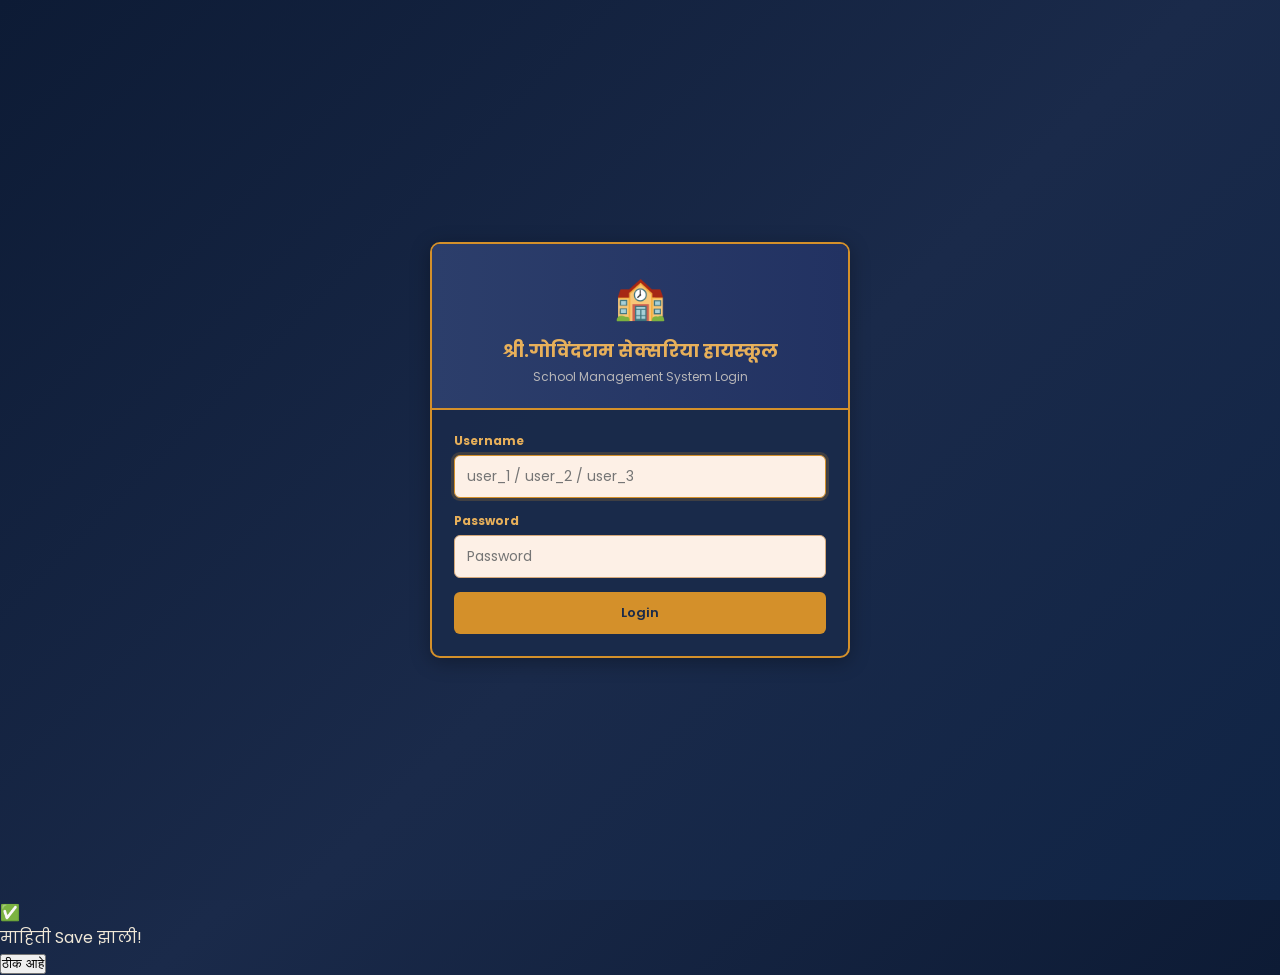
==== commit e75275e4: "Update HTML structure and styling" ====
--- a/index.html
+++ b/index.html
@@ -1,4 +1,4 @@
-﻿<!DOCTYPE html>
+<!DOCTYPE html>
 <html lang="mr">
 <head>
 <meta charset="UTF-8">
@@ -14,7 +14,320 @@
 <script src="https://cdnjs.cloudflare.com/ajax/libs/xlsx/0.18.5/xlsx.full.min.js"></script>
 <script src="https://cdn.jsdelivr.net/npm/qrcodejs@1.0.0/qrcode.min.js"></script>
 <script src="https://cdn.jsdelivr.net/npm/chart.js@4.4.0/dist/chart.umd.min.js"></script>
-<link rel="stylesheet" href="style.css">
+<style>
+:root {
+  --navy:#1a2a4a; --navy2:#223262; --navy3:#2c3e6b;
+  --gold:#d4902a; --gold2:#e8b05a;
+  --peach:#fdf0e6; --pb:#d4a87a;
+  --txt:#f0e8d8; --orange:#c0521a; --orhov:#e06020;
+  --green:#1a7a3a; --red:#7a1a1a; --blue:#1a4a7a;
+  --r:6px; --sh:0 4px 20px rgba(0,0,0,.3);
+}
+*{box-sizing:border-box;margin:0;padding:0}
+body{font-family:'Poppins','Noto Sans Devanagari',sans-serif;background:linear-gradient(135deg,#0d1b35,#1a2a4a,#0d1b35);min-height:100vh;color:var(--txt)}
+body.auth-locked{overflow:hidden}
+body.auth-locked .topnav,
+body.auth-locked .cfgbar,
+body.auth-locked .page,
+body.auth-locked details,
+body.auth-locked #certModal{display:none!important}
+body.role-deo .master-only,
+body.role-cert .master-only,
+body.role-cert .edit-only,
+body.role-cert .user-hidden{display:none!important}
+body.role-deo .navbtn:not([data-page="student"]):not([data-page="search"]):not([data-page="history"]):not([data-page="users"]):not([data-page="profile"]),
+body.role-deo .dcard:not([data-page="student"]):not([data-page="search"]):not([data-page="history"]):not([data-page="users"]):not([data-page="profile"]){display:none!important}
+/* cert role can save BF/AT */
+body.role-cert .cert-save{display:inline-flex!important}
+body.role-deo .cert-save{display:none!important}
+body.role-cert .navbtn[data-page="dashboard"],
+body.role-cert .navbtn[data-page="student"],
+body.role-cert .navbtn[data-page="lc"],
+body.role-cert .dcard[data-page="student"],
+body.role-cert .dcard[data-page="lc"]{display:none!important}
+/* User Management: Add/Edit/Delete User panel — फक्त Super Master; Change-password panel सर्वांना */
+body.role-deo #userMgmtAdminCards,
+body.role-cert #userMgmtAdminCards,
+body.role-master #userMgmtAdminCards{display:none!important}
+/* सर्व Users ला आता Google Sheets URL + Load Students सुविधा उपलब्ध (V19.15) */
+
+/* ===== CLASS TEACHER ROLE (V19.25) — फक्त स्वतःच्या वर्गाचे Teacher पान दिसते ===== */
+body.role-teacher .navbtn:not([data-page="teacher"]),
+body.role-teacher .dcard:not([data-page="teacher"]){display:none!important}
+body.role-teacher .master-only,
+body.role-teacher .edit-only{display:none!important}
+body.role-teacher .tch-back-btn{display:inline-block!important}
+.tch-tabbtn{background:var(--navy3);border:1px solid var(--navy2);color:var(--txt);padding:9px 14px;border-radius:20px;cursor:pointer;font-size:12.5px;font-weight:600;font-family:inherit;margin:0 6px 8px 0}
+.tch-tabbtn.active{background:var(--gold);color:#1a1200;border-color:var(--gold)}
+.tch-panel{display:none}
+.tch-panel.active{display:block}
+.tch-stat{background:var(--navy3);border:1px solid var(--navy2);border-radius:10px;padding:16px;text-align:center;border-top:3px solid var(--gold)}
+.tch-stat b{display:block;font-size:26px;color:var(--gold2)}
+.tch-stat span{font-size:11.5px;opacity:.8}
+.tch-roster-row{cursor:pointer}
+.tch-roster-row:hover{background:rgba(212,144,42,.12)}
+.pill{display:inline-block;padding:2px 9px;border-radius:12px;font-size:11px;font-weight:700}
+.pill-absent{background:#7a1a1a;color:#fff}
+.pill-present{background:#1a7a3a;color:#fff}
+
+/* ===== LOGIN ===== */
+.login-screen{min-height:100vh;display:flex;align-items:center;justify-content:center;padding:24px;background:linear-gradient(135deg,#0d1b35,#1a2a4a 55%,#102445)}
+body:not(.auth-locked) .login-screen{display:none}
+.login-card{width:min(420px,100%);background:rgba(26,42,74,.96);border:2px solid var(--gold);border-radius:10px;box-shadow:var(--sh);overflow:hidden}
+.login-head{padding:22px;background:linear-gradient(90deg,var(--navy3),var(--navy2));border-bottom:2px solid var(--gold);text-align:center}
+.login-head h1{font-size:18px;color:var(--gold2);font-weight:700;margin-top:8px}
+.login-head p{font-size:12px;color:rgba(240,232,216,.72);margin-top:4px}
+.login-body{padding:22px}
+.login-field{display:flex;flex-direction:column;gap:5px;margin-bottom:14px}
+.login-field label{font-size:12px;color:var(--gold2);font-weight:700}
+.login-field input{background:var(--peach);border:1.5px solid var(--pb);border-radius:var(--r);padding:10px 12px;font-size:14px;color:#2a1a0a;font-family:inherit}
+.login-field input:focus{border-color:var(--gold);box-shadow:0 0 0 3px rgba(212,144,42,.2);outline:none}
+.login-status{margin-top:12px;padding:8px 10px;border-radius:var(--r);font-size:12px;display:none}
+.login-status.err{display:block;background:#4a1a1a;color:#ffb0b0;border:1px solid #8a2a2a}
+.user-chip{margin-left:auto;display:inline-flex;align-items:center;gap:8px;background:rgba(13,27,53,.75);border:1px solid rgba(212,144,42,.45);border-radius:999px;padding:6px 10px;color:var(--gold2);font-size:11px;font-weight:700}
+.logout-btn{background:#5a2020;border:1px solid #9a3a3a;color:#ffd0d0;border-radius:999px;padding:5px 10px;font-size:11px;font-weight:700;cursor:pointer}
+.locked-input{opacity:.72;cursor:not-allowed!important}
+
+/* ===== NAV ===== */
+.topnav{background:var(--navy3);border-bottom:3px solid var(--gold);display:flex;align-items:center;padding:0 20px;gap:4px;flex-wrap:wrap}
+.topnav .brand{font-size:13px;font-weight:700;color:var(--gold2);padding:14px 10px 14px 0;margin-right:10px;border-right:1px solid var(--navy2);white-space:nowrap}
+.navbtn{background:none;border:none;color:var(--txt);padding:14px 16px;cursor:pointer;font-size:13px;font-weight:600;font-family:inherit;border-bottom:3px solid transparent;margin-bottom:-3px;transition:.2s;white-space:nowrap}
+.navbtn:hover{color:var(--gold2);border-bottom-color:var(--gold2)}
+.navbtn.active{color:var(--gold);border-bottom-color:var(--gold);background:rgba(212,144,42,.1)}
+
+/* ===== CONFIG BAR ===== */
+.cfgbar{background:var(--navy2);padding:8px 20px;display:flex;align-items:center;gap:10px;flex-wrap:wrap;border-bottom:1px solid var(--navy3)}
+.cfgbar label{font-size:11px;color:var(--gold2);font-weight:600;white-space:nowrap}
+.cfgbar input{padding:5px 9px;border-radius:var(--r);border:1px solid var(--pb);background:var(--peach);font-size:11px;color:#333;width:320px}
+.cfgbar .hint{font-size:10px;color:rgba(240,232,216,.5)}
+
+/* ===== PAGE ===== */
+.page{display:none;padding:20px;max-width:1200px;margin:0 auto}
+.page.active{display:block}
+
+/* ===== CARD ===== */
+.card{background:var(--navy);border:2px solid var(--gold);border-radius:10px;overflow:hidden;box-shadow:var(--sh)}
+.card-header{background:linear-gradient(90deg,var(--navy3),var(--navy2));padding:14px 22px;border-bottom:2px solid var(--gold);display:flex;align-items:center;gap:14px}
+.card-header h2{font-size:16px;color:var(--gold2);font-weight:700}
+.card-header p{font-size:11px;opacity:.7;margin-top:2px}
+.card-body{padding:18px 22px}
+
+/* ===== FORM FIELDS ===== */
+.frow{display:flex;gap:10px;margin-bottom:10px;align-items:flex-end;flex-wrap:wrap}
+.fg{display:flex;flex-direction:column;gap:3px}
+.fg label{font-size:11px;color:var(--txt);font-weight:600;white-space:nowrap}
+.fg input,.fg select,.fg textarea{background:var(--peach);border:1.5px solid var(--pb);border-radius:var(--r);padding:6px 9px;font-size:12px;color:#2a1a0a;font-family:inherit;transition:.2s}
+.fg input:focus,.fg select:focus,.fg textarea:focus{border-color:var(--gold);box-shadow:0 0 0 3px rgba(212,144,42,.2);outline:none}
+.fg textarea{resize:vertical;min-height:56px}
+.w60{width:60px} .w80{width:80px} .w100{width:100px} .w120{width:120px}
+.w150{width:150px} .w180{width:180px} .w220{width:220px} .w260{width:260px}
+.wf{flex:1;min-width:100px}
+
+/* ===== BUTTONS ===== */
+.btn{padding:8px 18px;border:none;border-radius:var(--r);font-family:inherit;font-size:13px;font-weight:600;cursor:pointer;transition:.2s}
+.btn:hover{filter:brightness(1.15);transform:translateY(-1px)}
+.btn-orange{background:var(--orange);color:#fff}
+.btn-green{background:var(--green);color:#fff}
+.btn-red{background:var(--red);color:#fff}
+.btn-blue{background:var(--blue);color:#fff}
+.btn-gray{background:#555;color:#fff}
+.btn-gold{background:var(--gold);color:#1a2a4a}
+.btn-sm{padding:6px 12px;font-size:12px}
+
+.abtns{display:flex;gap:8px;flex-wrap:wrap;margin-top:16px;padding-top:14px;border-top:2px solid var(--navy2)}
+
+/* ===== STATUS ===== */
+.status{margin-top:10px;padding:9px 14px;border-radius:var(--r);font-size:12px;display:none}
+.status.ok{background:#1a4a2a;color:#7ef7a0;border:1px solid #2a8a4a;display:block}
+.status.err{background:#4a1a1a;color:#f77e7e;border:1px solid #8a2a2a;display:block}
+
+/* ===== DIVIDER ===== */
+.div{height:1px;background:linear-gradient(90deg,transparent,var(--navy2),transparent);margin:12px 0}
+.sec-title{font-size:11px;font-weight:700;color:var(--gold2);letter-spacing:.5px;margin-bottom:8px;padding-bottom:4px;border-bottom:1px solid var(--navy3)}
+
+/* ===== LC EXTRA FIELDS ===== */
+.lc-grid{display:grid;grid-template-columns:1fr 1fr 1fr;gap:10px}
+@media(max-width:700px){.lc-grid{grid-template-columns:1fr 1fr}}
+
+/* ===== DASHBOARD CARDS ===== */
+.dash{display:grid;grid-template-columns:repeat(auto-fit,minmax(200px,1fr));gap:16px;margin-bottom:24px}
+.dcard{background:var(--navy3);border:1px solid var(--navy2);border-radius:10px;padding:20px;cursor:pointer;transition:.2s;text-align:center;border-top:3px solid var(--gold)}
+.dcard:hover{border-top-color:var(--gold2);transform:translateY(-3px);box-shadow:0 8px 24px rgba(0,0,0,.4)}
+.dcard .icon{font-size:36px;margin-bottom:10px}
+.dcard h3{font-size:14px;color:var(--gold2);font-weight:700}
+.dcard p{font-size:11px;color:rgba(240,232,216,.6);margin-top:4px}
+
+/* ===== SEARCH BOX ===== */
+.searchbox{background:var(--navy3);border:1px solid var(--navy2);border-radius:8px;padding:14px 18px;margin-bottom:16px;display:flex;align-items:center;gap:10px;flex-wrap:wrap}
+.searchbox label{font-size:12px;font-weight:700;color:var(--gold2);white-space:nowrap}
+.searchbox input{background:var(--peach);border:1.5px solid var(--pb);border-radius:var(--r);padding:7px 10px;font-size:13px;color:#2a1a0a;font-family:inherit;width:200px}
+.searchbox input:focus{border-color:var(--gold);outline:none}
+
+/* ===== PHOTO ===== */
+.photo-box{width:88px;height:106px;border:2px dashed var(--pb);border-radius:var(--r);background:var(--peach);display:flex;flex-direction:column;align-items:center;justify-content:center;cursor:pointer;font-size:11px;color:#a07050;text-align:center;overflow:hidden;position:relative;flex-shrink:0}
+.photo-box img{width:100%;height:100%;object-fit:cover;position:absolute}
+.photo-box input{display:none}
+.cert-photo-box{width:24mm;height:30mm;border:1px solid #333;background:#fff;display:flex;align-items:center;justify-content:center;overflow:hidden;flex:0 0 auto}
+.cert-photo-box img{width:100%;height:100%;object-fit:cover;display:block}
+.cert-photo-placeholder{width:100%;height:100%;display:flex;align-items:center;justify-content:center;font-size:8pt;color:#666;font-family:'Noto Sans Devanagari',sans-serif}
+
+/* ===== PRINT ===== */
+@page cert-a4{size:210mm 297mm;margin:0}
+@page cert-a5{size:A5 portrait;margin:0}
+@page cert-bfat{size:210mm 297mm;margin:10mm 0 0 0}
+@media print{
+  body > *:not(#certModal){display:none!important}
+  #certModal{position:static!important;background:white!important}
+  #certModal .modal-overlay{position:static!important;background:none!important}
+  #certModal .modal-box{box-shadow:none!important;max-width:100%!important;width:100%!important}
+  .modal-hdr,.cert-close,.cert-actions{display:none!important}
+  #certContent{padding:0!important}
+  .cert-page.a4{page:cert-a4}
+  .cert-page.a5{page:cert-a5}
+  /* BF/AT direct print — पानाच्या वर मार्जिन बरोबर 10mm, आतील padding दुप्पट होऊ नये म्हणून 0 */
+  .cert-page.a4-noborder{page:cert-bfat;padding-top:0!important}
+  .cert-draft-watermark{display:flex!important}
+  @page{size:A4;margin:0}
+}
+@media screen and (max-width:600px){
+  #certContent{transform-origin:top left}
+}
+
+/* ===== CERTIFICATE MODAL ===== */
+#certModal{display:none;position:fixed;inset:0;z-index:9999;overflow-y:auto;background:rgba(0,0,0,.7)}
+#certModal.open{display:block}
+.modal-overlay{min-height:100vh;display:flex;align-items:flex-start;justify-content:center;padding:20px}
+.modal-box{background:#fff;width:210mm;max-width:98vw;border-radius:4px;overflow:hidden;box-shadow:0 20px 60px rgba(0,0,0,.5)}
+#certModal[data-page-size="a5"] .modal-box{width:148mm}
+.modal-hdr{background:#1a2a4a;color:#d4902a;padding:10px 16px;display:flex;justify-content:space-between;align-items:center;font-family:'Poppins',sans-serif;font-size:13px;font-weight:700}
+.cert-close{background:#c0521a;border:none;color:#fff;padding:5px 14px;border-radius:4px;cursor:pointer;font-weight:700}
+.cert-actions{display:flex;gap:8px;padding:8px 16px;background:#f0f0f0;border-bottom:1px solid #ddd}
+.cert-actions button{padding:6px 16px;border:none;border-radius:4px;font-weight:700;cursor:pointer;font-size:13px}
+#certContent{padding:8px 12px;font-family:'Mukta',sans-serif}
+#certContent,#certContent *{color:#000!important;font-family:'Mukta',sans-serif!important}
+#certContent b,#certContent strong,#certContent .val,#certContent .lbl,#certContent .cbox,#certContent .cert-title-box,#certContent .cert-school-name-main{font-weight:700!important}
+
+/* ===== CERTIFICATE DESIGN ===== */
+.cert-page{margin:0 auto;background:#fff;box-sizing:border-box;position:relative}
+
+/* LC keeps border */
+.cert-page.a4{width:210mm;min-height:297mm;padding:10mm;border:2px solid #000}
+.cert-page.a4 .cert-outer-border{border:1.5px solid #000;padding:5mm;height:100%;box-sizing:border-box}
+
+/* ===== BONAFIDE & ATTENDANCE — A4, NO BORDERS ===== */
+.cert-page.a4-noborder{width:210mm;min-height:297mm;padding:10mm 10mm 10mm 15mm;border:none}
+.cert-page.a4-noborder .cert-outer-border{border:none;padding:0;height:100%;box-sizing:border-box}
+
+.cert-school-name-mr{font-family:'Noto Serif Devanagari',serif;font-size:8pt;text-align:center;color:#555;font-weight:600;line-height:1.3}
+.cert-school-name-main{font-family:'Noto Serif Devanagari',serif;font-size:15pt;text-align:center;color:#1a2a4a;font-weight:900;line-height:1.2;margin:2mm 0}
+.cert-info-table{width:100%;border-collapse:collapse;font-size:7.5pt;margin-bottom:2mm}
+.cert-info-table td{padding:1mm 2mm;color:#222;font-family:'Noto Sans Devanagari',sans-serif}
+.cert-title-box{text-align:center;border:2px solid #1a2a4a;display:inline-block;padding:1mm 6mm;font-size:11pt;font-weight:700;color:#1a2a4a;font-family:'Noto Serif Devanagari',serif;margin:2mm auto}
+.cert-sub-title{text-align:center;font-size:9pt;font-weight:600;color:#333;font-family:'Noto Serif Devanagari',serif;margin:1mm 0 3mm}
+.cert-field-table{width:100%;border-collapse:collapse;font-size:8.5pt;font-family:'Noto Sans Devanagari',sans-serif}
+.cert-field-table tr{vertical-align:top}
+.cert-field-table td.lbl{color:#333;width:58mm;padding:1.2mm 2mm;font-weight:600;border-bottom:0.5px solid #ddd}
+.cert-field-table td.val{color:#000;padding:1.2mm 2mm;font-weight:700;border-bottom:0.5px solid #ddd}
+.cert-field-table td.sep{width:5mm;color:#555;text-align:center;padding:1.2mm 0;border-bottom:0.5px solid #ddd}
+.cert-box-grid{display:flex;gap:2mm;margin:2mm 0}
+.cert-box-grid .cbox{border:1px solid #222;min-width:7mm;min-height:7mm;text-align:center;font-size:9pt;font-weight:700;display:flex;align-items:center;justify-content:center;font-family:'Noto Sans Devanagari',sans-serif}
+.date-boxes .cbox{min-width:5.5mm}
+.date-boxes .cbox.dash{min-width:3.5mm;border-color:transparent}
+.cert-divider{border:none;border-top:1px solid #000;margin:3mm 0}
+.cert-footer-line{display:flex;justify-content:space-between;margin-top:8mm;font-size:8pt;font-family:'Noto Sans Devanagari',sans-serif}
+.cert-sig-line{border-top:1px solid #000;width:55mm;text-align:center;padding-top:1mm;font-size:7.5pt}
+.cert-remark-box{background:#f9f6f1;padding:2mm 3mm;font-size:8pt;font-family:'Noto Sans Devanagari',sans-serif;color:#333;margin:2mm 0}
+
+/* Bonafide/Attendance paragraph style */
+.cert-para{font-family:'Noto Serif Devanagari',serif;font-size:9.5pt;line-height:1.8;color:#111;text-align:justify;margin-bottom:3mm}
+.cert-para b{color:#000}
+.cert-meta-row{display:flex;justify-content:space-between;align-items:center;margin-bottom:2mm;font-size:8pt;font-family:'Noto Sans Devanagari',sans-serif}
+.cert-udise-row{display:flex;justify-content:space-between;padding-bottom:1.5mm;margin-bottom:3mm;font-size:7.5pt;font-family:'Noto Sans Devanagari',sans-serif}
+
+/* A4-noborder overrides for BF/AT */
+.cert-page.a4-noborder .cert-para{font-size:12pt!important;line-height:1.75;margin-bottom:3mm;font-weight:400}
+.cert-page.a4-noborder .cert-udise-row{font-size:7.5pt;margin-bottom:3mm;border-bottom:none}
+.cert-page.a4-noborder .cert-remark-box{font-size:8pt;padding:2mm 3mm;margin:2mm 0;border:none;background:#f9f6f1}
+.cert-page.a4-noborder .cert-footer-line{margin-top:20mm!important;font-size:8pt}
+.cert-page.a4-noborder [style*="font-size:14pt"]{font-size:14pt!important}
+.cert-page.a4-noborder [style*="font-size:12pt"]{font-size:12pt!important}
+
+/* ===== DASHBOARD STATS (V19.8) ===== */
+.stat-cards{display:grid;grid-template-columns:repeat(auto-fit,minmax(150px,1fr));gap:14px;margin:0 0 20px}
+.stat-card{background:var(--navy3);border:1px solid var(--navy2);border-top:3px solid var(--gold);border-radius:10px;padding:16px;text-align:center}
+.stat-card .sc-num{font-size:26px;font-weight:900;color:var(--gold2)}
+.stat-card .sc-lbl{font-size:11.5px;opacity:.75;margin-top:4px}
+.dash-panel{background:var(--navy3);border:1px solid var(--navy2);border-radius:10px;padding:16px 18px;margin-bottom:20px}
+.dash-panel h4{font-size:13px;color:var(--gold2);margin-bottom:12px;font-weight:700}
+.bar-chart-row{display:flex;align-items:center;gap:10px;margin-bottom:8px;font-size:12px}
+.bar-chart-row .bcr-lbl{width:48px;flex-shrink:0;opacity:.85}
+.bar-chart-row .bcr-track{flex:1;background:rgba(255,255,255,.08);border-radius:4px;height:16px;overflow:hidden}
+.bar-chart-row .bcr-fill{height:100%;background:linear-gradient(90deg,var(--gold),var(--gold2));border-radius:4px;transition:width .4s}
+.bar-chart-row .bcr-val{width:34px;text-align:right;flex-shrink:0;font-weight:700;color:var(--gold2)}
+#dashStatsLoading{font-size:12px;opacity:.6;text-align:center;padding:10px}
+
+/* ===== SEARCH: thumbnail + hover preview + recent (V19.8) ===== */
+.srch-thumb{width:34px;height:40px;object-fit:cover;border-radius:3px;border:1px solid #c5d4e8;background:#fff;cursor:pointer}
+.srch-thumb-wrap{position:relative;display:inline-block}
+.srch-preview-card{display:none;position:absolute;left:42px;top:-10px;z-index:50;background:#fff;border:2px solid var(--gold);border-radius:8px;box-shadow:0 8px 24px rgba(0,0,0,.35);padding:10px;width:190px;text-align:center}
+.srch-thumb-wrap:hover .srch-preview-card{display:block}
+.srch-preview-card img{width:100px;height:120px;object-fit:cover;border-radius:4px;border:1px solid #ddd;margin-bottom:6px}
+.srch-preview-card .spc-name{font-size:12px;font-weight:800;color:#1a1a2a}
+.srch-preview-card .spc-meta{font-size:11px;color:#555;margin-top:2px}
+.recent-search-wrap{margin-bottom:12px}
+.recent-search-wrap .rs-title{font-size:11.5px;color:#5a3a00;font-weight:700;margin-bottom:6px}
+.rs-chip{display:inline-flex;align-items:center;gap:6px;background:#fff8ee;border:1.5px solid var(--gold2);border-radius:999px;padding:5px 12px;margin:0 6px 6px 0;font-size:12px;color:#5a3a00;cursor:pointer;font-weight:600}
+.rs-chip:hover{background:var(--gold2);color:#fff}
+
+/* ===== CERTIFICATE DRAFT WATERMARK (V19.8) ===== */
+.cert-draft-watermark{display:none;position:absolute;inset:0;align-items:center;justify-content:center;pointer-events:none;z-index:5;overflow:hidden}
+.cert-draft-watermark span{font-size:70pt;font-weight:900;color:rgba(200,20,20,.18);transform:rotate(-32deg);letter-spacing:8px;font-family:'Poppins',sans-serif;white-space:nowrap}
+@media screen{.cert-draft-watermark{display:flex}}
+
+/* ===== HISTORY PAGE (V19.8) ===== */
+.hist-table{width:100%;border-collapse:collapse;font-size:13px}
+.hist-table th{background:var(--navy2);color:var(--gold);text-align:left;padding:8px 10px;white-space:nowrap}
+.hist-table td{padding:7px 10px;border-bottom:1.5px solid #c5d4e8}
+
+/* ===== STUDENT PROFILE PAGE (V19.13) ===== */
+.profile-hero{display:flex;gap:20px;align-items:flex-start;flex-wrap:wrap;background:var(--navy3);border:1px solid var(--navy2);border-top:3px solid var(--gold);border-radius:12px;padding:20px;margin-bottom:18px}
+.profile-photo-wrap{flex-shrink:0;width:130px;height:155px;border-radius:10px;overflow:hidden;border:2px solid var(--gold2);background:#eef3ff;display:flex;align-items:center;justify-content:center}
+.profile-photo-wrap img{width:100%;height:100%;object-fit:cover}
+.profile-photo-wrap .ph-placeholder{font-size:40px;color:#9ab}
+.profile-headline h2{font-size:20px;color:var(--gold2);margin-bottom:4px}
+.profile-headline .ph-meta{font-size:13px;opacity:.8;margin-bottom:8px}
+.profile-contact-row{display:flex;align-items:center;gap:8px;flex-wrap:wrap;margin-top:6px}
+.pc-btn{display:inline-flex;align-items:center;gap:5px;padding:7px 14px;border-radius:999px;font-size:12.5px;font-weight:700;text-decoration:none;border:none;cursor:pointer}
+.pc-call{background:#1a6a3a;color:#fff}
+.pc-wa{background:#25D366;color:#fff}
+.profile-grid{display:grid;grid-template-columns:repeat(auto-fit,minmax(220px,1fr));gap:14px}
+.profile-field{background:var(--navy3);border:1px solid var(--navy2);border-radius:8px;padding:10px 14px}
+.profile-field .pf-lbl{font-size:11px;opacity:.65;margin-bottom:3px}
+.profile-field .pf-val{font-size:14px;font-weight:600;color:#eaf2ff}
+#profile_empty{text-align:center;padding:40px 10px;color:#888;font-size:13px}
+.hist-type-lc{color:#0a3a8a;font-weight:800}
+.hist-type-bf{color:#1a6a1a;font-weight:800}
+.hist-type-at{color:#8a5a0a;font-weight:800}
+
+/* ===== SESSION TIMEOUT WARNING ===== */
+#sessionTimeoutToast{display:none;position:fixed;bottom:20px;right:20px;background:#5a2020;color:#ffd0d0;border:1.5px solid #9a3a3a;border-radius:8px;padding:12px 18px;font-size:12.5px;z-index:99999;max-width:280px;box-shadow:0 6px 20px rgba(0,0,0,.4)}
+
+/* ===== MOBILE TOUCH-FRIENDLY (V19.8) ===== */
+@media screen and (max-width:640px){
+  .stat-cards{grid-template-columns:repeat(2,1fr)}
+  .btn,.navbtn,.cert-actions button,.frow .btn{min-height:44px;font-size:14px!important}
+  #pg-bonafide .btn,#pg-attendance .btn,#pg-bonafide button,#pg-attendance button{padding:12px 18px!important;font-size:14.5px!important}
+  .cert-actions{flex-wrap:wrap}
+  .cert-actions button{flex:1 1 45%;min-height:46px}
+  .modal-box{width:100%!important}
+  .srch-thumb{width:30px;height:36px}
+  table#srch_table td,table#srch_table th{padding:6px 6px;font-size:12px}
+}
+@media print{
+  html,body{width:210mm;height:297mm}
+  #certModal .modal-box{width:210mm!important}
+}
+</style>
 </head>
 <body class="auth-locked">
 
@@ -339,7 +652,27 @@
       <h4>📈 Year-wise Admissions</h4>
       <div id="anaAdmissions"></div>
     </div>
-    
+    <div style="display:grid;grid-template-columns:1fr 1fr;gap:16px">
+      <div class="dash-panel">
+        <h4>🚻 Gender-wise विद्यार्थी</h4>
+        <canvas id="anaGenderChart" height="180"></canvas>
+      </div>
+      <div class="dash-panel">
+        <h4>📋 LC Issue कारणे</h4>
+        <canvas id="anaLcChart" height="180"></canvas>
+      </div>
+    </div>
+    <div class="dash-panel">
+      <h4>🕉️ Religion-wise विद्यार्थी</h4>
+      <div id="anaReligion"></div>
+    </div>
+    <div class="dash-panel">
+      <h4>🏷️ Caste-wise विद्यार्थी</h4>
+      <div id="anaCaste"></div>
+    </div>
+  </div>
+</div>
+
 <!-- ==================== STUDENT PAGE ==================== -->
 <div class="page" id="pg-student">
   <div class="card">
@@ -911,7 +1244,7 @@
   </div>
 </div>
 
-<!-- ==================== CLASS TEACHER PAGE (V19.23) ==================== -->
+<!-- ==================== CLASS TEACHER PAGE (V19.25) ==================== -->
 <!-- ==================== STATISTICS REPORT PAGE (V19.19 — Super Master/Master) ==================== -->
 <div id="pg-stats" class="page">
   <div class="sec-title" style="margin-bottom:4px">📊 सांख्यिकी अहवाल (Statistics Report)</div>
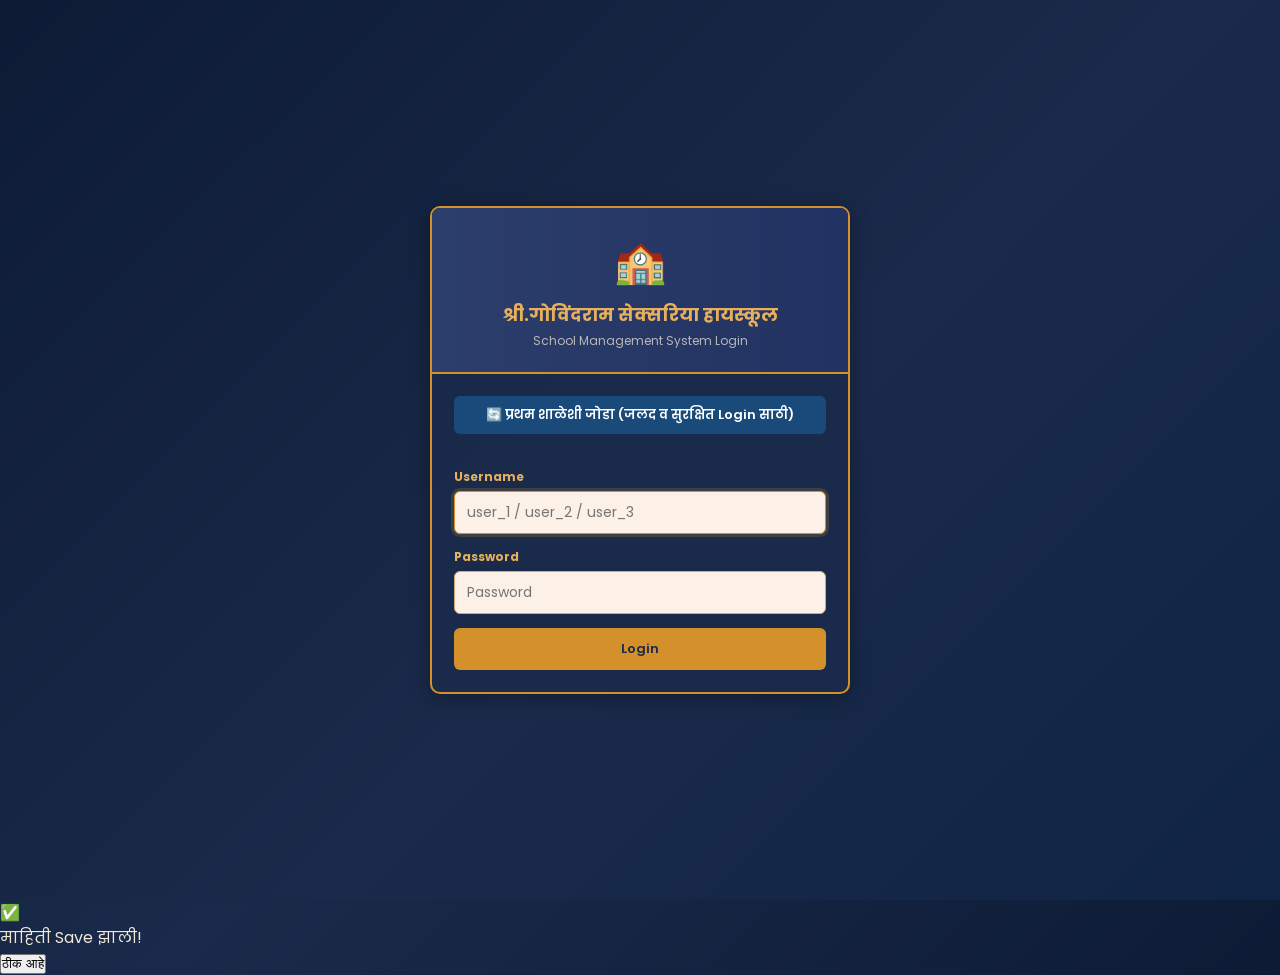
==== commit 7b2821e9: "Update class teacher role version and add pre-connect button Updated version numbers in comments for" ====
--- a/index.html
+++ b/index.html
@@ -51,7 +51,7 @@
 body.role-master #userMgmtAdminCards{display:none!important}
 /* सर्व Users ला आता Google Sheets URL + Load Students सुविधा उपलब्ध (V19.15) */
 
-/* ===== CLASS TEACHER ROLE (V19.25) — फक्त स्वतःच्या वर्गाचे Teacher पान दिसते ===== */
+/* ===== CLASS TEACHER ROLE (V19.27) — फक्त स्वतःच्या वर्गाचे Teacher पान दिसते ===== */
 body.role-teacher .navbtn:not([data-page="teacher"]),
 body.role-teacher .dcard:not([data-page="teacher"]){display:none!important}
 body.role-teacher .master-only,
@@ -340,6 +340,8 @@
       <p>School Management System Login</p>
     </div>
     <form class="login-body" onsubmit="attemptLogin(event)">
+      <button type="button" class="btn btn-blue" id="preConnectBtn" onclick="preConnectLogin()" style="width:100%;padding:9px 14px;margin-bottom:6px">🔄 प्रथम शाळेशी जोडा (जलद व सुरक्षित Login साठी)</button>
+      <div id="preConnectStatus" style="font-size:11.5px;text-align:center;margin:0 0 14px;min-height:14px"></div>
       <div class="login-field">
         <label>Username</label>
         <input id="loginUsername" autocomplete="username" placeholder="user_1 / user_2 / user_3" required>
@@ -1244,7 +1246,7 @@
   </div>
 </div>
 
-<!-- ==================== CLASS TEACHER PAGE (V19.25) ==================== -->
+<!-- ==================== CLASS TEACHER PAGE (V19.27) ==================== -->
 <!-- ==================== STATISTICS REPORT PAGE (V19.19 — Super Master/Master) ==================== -->
 <div id="pg-stats" class="page">
   <div class="sec-title" style="margin-bottom:4px">📊 सांख्यिकी अहवाल (Statistics Report)</div>
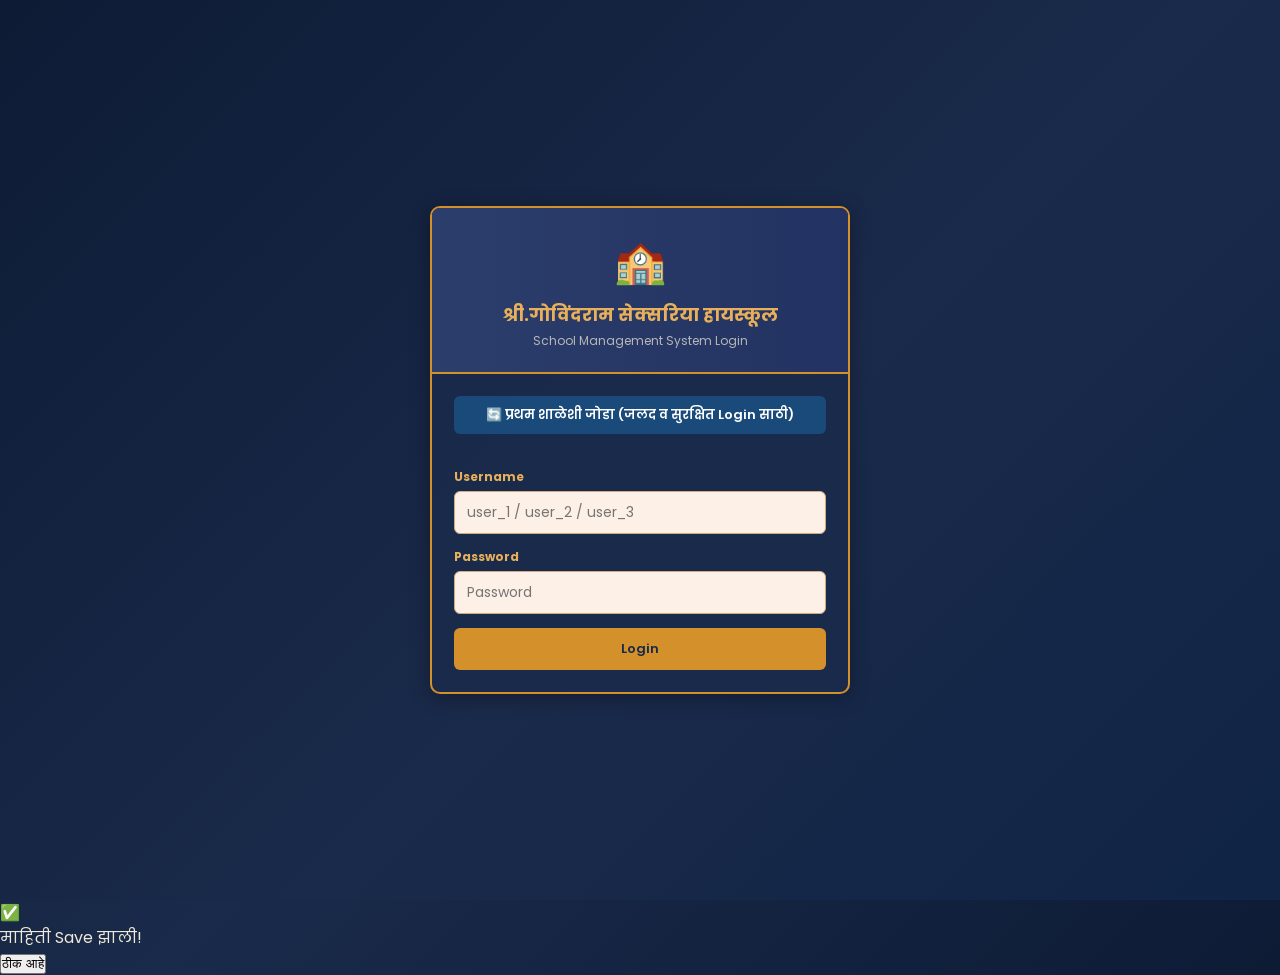
==== commit 944473cd: "Remove empty line before save notification popup" ====
--- a/index.html
+++ b/index.html
@@ -1665,7 +1665,6 @@
 
 
 
-
 <!-- ===== SAVE NOTIFICATION POPUP ===== -->
 
 <div id="sgsNotifBg" onclick="closeSaveNotif()"></div>
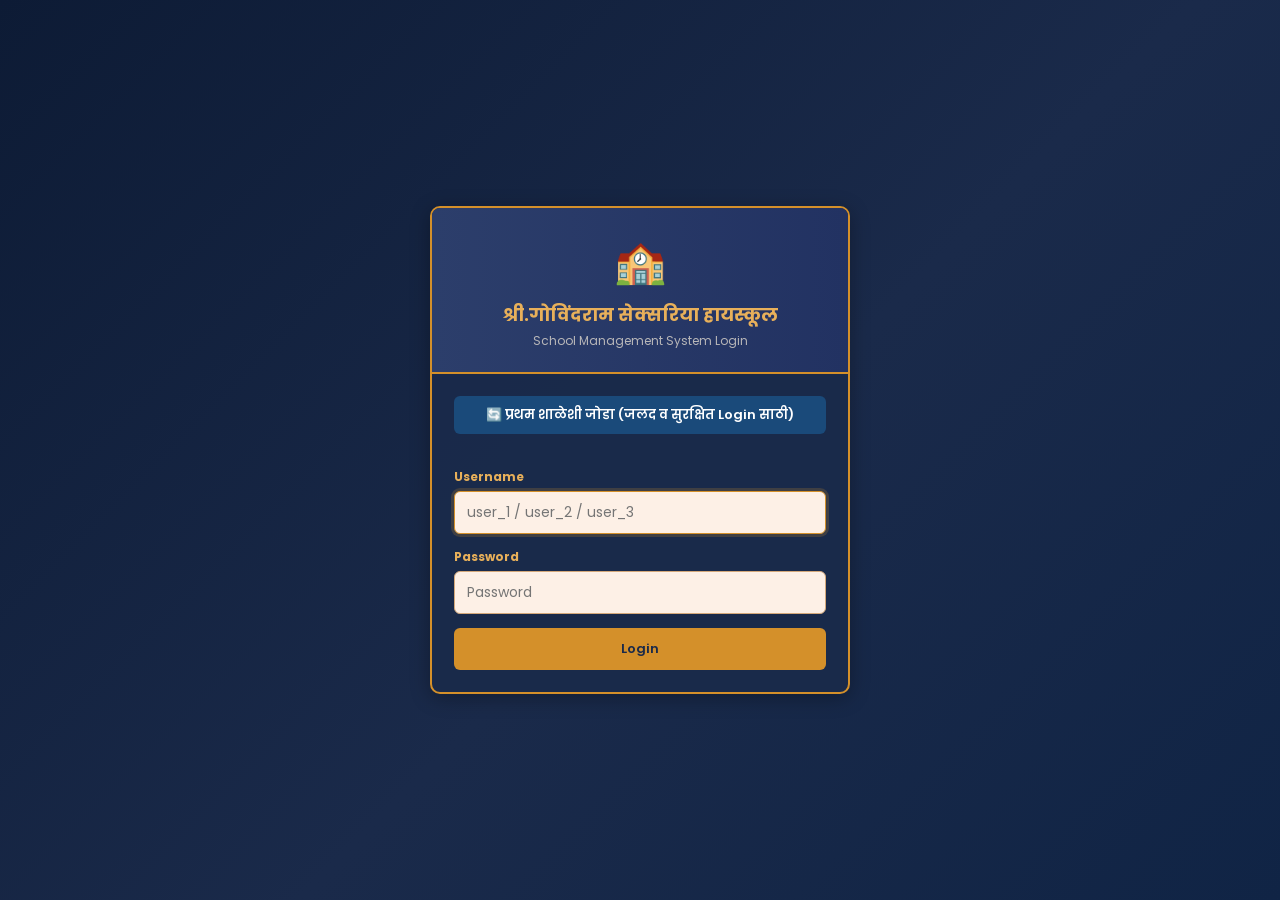
==== commit a71cec48: "Replace File" ====
--- a/index.html
+++ b/index.html
@@ -5,6 +5,7 @@
 <meta name="viewport" content="width=device-width, initial-scale=1.0">
 <title>श्री.गोविंदराम सेक्सरिया हायस्कूल, पाचोरा</title>
 <link href="https://fonts.googleapis.com/css2?family=Mukta:wght@400;700&family=Noto+Serif+Devanagari:wght@400;600;700;900&family=Noto+Sans+Devanagari:wght@400;600;700&family=Poppins:wght@400;500;600;700&display=swap" rel="stylesheet">
+<link rel="stylesheet" href="style.css">
 <script src="https://cdnjs.cloudflare.com/ajax/libs/jspdf/2.5.1/jspdf.umd.min.js"></script>
 <script src="https://cdnjs.cloudflare.com/ajax/libs/html2canvas/1.4.1/html2canvas.min.js"></script>
 <script src="https://cdn.jsdelivr.net/npm/pizzip@3.1.8/dist/pizzip.min.js"></script>
@@ -14,320 +15,7 @@
 <script src="https://cdnjs.cloudflare.com/ajax/libs/xlsx/0.18.5/xlsx.full.min.js"></script>
 <script src="https://cdn.jsdelivr.net/npm/qrcodejs@1.0.0/qrcode.min.js"></script>
 <script src="https://cdn.jsdelivr.net/npm/chart.js@4.4.0/dist/chart.umd.min.js"></script>
-<style>
-:root {
-  --navy:#1a2a4a; --navy2:#223262; --navy3:#2c3e6b;
-  --gold:#d4902a; --gold2:#e8b05a;
-  --peach:#fdf0e6; --pb:#d4a87a;
-  --txt:#f0e8d8; --orange:#c0521a; --orhov:#e06020;
-  --green:#1a7a3a; --red:#7a1a1a; --blue:#1a4a7a;
-  --r:6px; --sh:0 4px 20px rgba(0,0,0,.3);
-}
-*{box-sizing:border-box;margin:0;padding:0}
-body{font-family:'Poppins','Noto Sans Devanagari',sans-serif;background:linear-gradient(135deg,#0d1b35,#1a2a4a,#0d1b35);min-height:100vh;color:var(--txt)}
-body.auth-locked{overflow:hidden}
-body.auth-locked .topnav,
-body.auth-locked .cfgbar,
-body.auth-locked .page,
-body.auth-locked details,
-body.auth-locked #certModal{display:none!important}
-body.role-deo .master-only,
-body.role-cert .master-only,
-body.role-cert .edit-only,
-body.role-cert .user-hidden{display:none!important}
-body.role-deo .navbtn:not([data-page="student"]):not([data-page="search"]):not([data-page="history"]):not([data-page="users"]):not([data-page="profile"]),
-body.role-deo .dcard:not([data-page="student"]):not([data-page="search"]):not([data-page="history"]):not([data-page="users"]):not([data-page="profile"]){display:none!important}
-/* cert role can save BF/AT */
-body.role-cert .cert-save{display:inline-flex!important}
-body.role-deo .cert-save{display:none!important}
-body.role-cert .navbtn[data-page="dashboard"],
-body.role-cert .navbtn[data-page="student"],
-body.role-cert .navbtn[data-page="lc"],
-body.role-cert .dcard[data-page="student"],
-body.role-cert .dcard[data-page="lc"]{display:none!important}
-/* User Management: Add/Edit/Delete User panel — फक्त Super Master; Change-password panel सर्वांना */
-body.role-deo #userMgmtAdminCards,
-body.role-cert #userMgmtAdminCards,
-body.role-master #userMgmtAdminCards{display:none!important}
-/* सर्व Users ला आता Google Sheets URL + Load Students सुविधा उपलब्ध (V19.15) */
-
-/* ===== CLASS TEACHER ROLE (V19.27) — फक्त स्वतःच्या वर्गाचे Teacher पान दिसते ===== */
-body.role-teacher .navbtn:not([data-page="teacher"]),
-body.role-teacher .dcard:not([data-page="teacher"]){display:none!important}
-body.role-teacher .master-only,
-body.role-teacher .edit-only{display:none!important}
-body.role-teacher .tch-back-btn{display:inline-block!important}
-.tch-tabbtn{background:var(--navy3);border:1px solid var(--navy2);color:var(--txt);padding:9px 14px;border-radius:20px;cursor:pointer;font-size:12.5px;font-weight:600;font-family:inherit;margin:0 6px 8px 0}
-.tch-tabbtn.active{background:var(--gold);color:#1a1200;border-color:var(--gold)}
-.tch-panel{display:none}
-.tch-panel.active{display:block}
-.tch-stat{background:var(--navy3);border:1px solid var(--navy2);border-radius:10px;padding:16px;text-align:center;border-top:3px solid var(--gold)}
-.tch-stat b{display:block;font-size:26px;color:var(--gold2)}
-.tch-stat span{font-size:11.5px;opacity:.8}
-.tch-roster-row{cursor:pointer}
-.tch-roster-row:hover{background:rgba(212,144,42,.12)}
-.pill{display:inline-block;padding:2px 9px;border-radius:12px;font-size:11px;font-weight:700}
-.pill-absent{background:#7a1a1a;color:#fff}
-.pill-present{background:#1a7a3a;color:#fff}
-
-/* ===== LOGIN ===== */
-.login-screen{min-height:100vh;display:flex;align-items:center;justify-content:center;padding:24px;background:linear-gradient(135deg,#0d1b35,#1a2a4a 55%,#102445)}
-body:not(.auth-locked) .login-screen{display:none}
-.login-card{width:min(420px,100%);background:rgba(26,42,74,.96);border:2px solid var(--gold);border-radius:10px;box-shadow:var(--sh);overflow:hidden}
-.login-head{padding:22px;background:linear-gradient(90deg,var(--navy3),var(--navy2));border-bottom:2px solid var(--gold);text-align:center}
-.login-head h1{font-size:18px;color:var(--gold2);font-weight:700;margin-top:8px}
-.login-head p{font-size:12px;color:rgba(240,232,216,.72);margin-top:4px}
-.login-body{padding:22px}
-.login-field{display:flex;flex-direction:column;gap:5px;margin-bottom:14px}
-.login-field label{font-size:12px;color:var(--gold2);font-weight:700}
-.login-field input{background:var(--peach);border:1.5px solid var(--pb);border-radius:var(--r);padding:10px 12px;font-size:14px;color:#2a1a0a;font-family:inherit}
-.login-field input:focus{border-color:var(--gold);box-shadow:0 0 0 3px rgba(212,144,42,.2);outline:none}
-.login-status{margin-top:12px;padding:8px 10px;border-radius:var(--r);font-size:12px;display:none}
-.login-status.err{display:block;background:#4a1a1a;color:#ffb0b0;border:1px solid #8a2a2a}
-.user-chip{margin-left:auto;display:inline-flex;align-items:center;gap:8px;background:rgba(13,27,53,.75);border:1px solid rgba(212,144,42,.45);border-radius:999px;padding:6px 10px;color:var(--gold2);font-size:11px;font-weight:700}
-.logout-btn{background:#5a2020;border:1px solid #9a3a3a;color:#ffd0d0;border-radius:999px;padding:5px 10px;font-size:11px;font-weight:700;cursor:pointer}
-.locked-input{opacity:.72;cursor:not-allowed!important}
-
-/* ===== NAV ===== */
-.topnav{background:var(--navy3);border-bottom:3px solid var(--gold);display:flex;align-items:center;padding:0 20px;gap:4px;flex-wrap:wrap}
-.topnav .brand{font-size:13px;font-weight:700;color:var(--gold2);padding:14px 10px 14px 0;margin-right:10px;border-right:1px solid var(--navy2);white-space:nowrap}
-.navbtn{background:none;border:none;color:var(--txt);padding:14px 16px;cursor:pointer;font-size:13px;font-weight:600;font-family:inherit;border-bottom:3px solid transparent;margin-bottom:-3px;transition:.2s;white-space:nowrap}
-.navbtn:hover{color:var(--gold2);border-bottom-color:var(--gold2)}
-.navbtn.active{color:var(--gold);border-bottom-color:var(--gold);background:rgba(212,144,42,.1)}
-
-/* ===== CONFIG BAR ===== */
-.cfgbar{background:var(--navy2);padding:8px 20px;display:flex;align-items:center;gap:10px;flex-wrap:wrap;border-bottom:1px solid var(--navy3)}
-.cfgbar label{font-size:11px;color:var(--gold2);font-weight:600;white-space:nowrap}
-.cfgbar input{padding:5px 9px;border-radius:var(--r);border:1px solid var(--pb);background:var(--peach);font-size:11px;color:#333;width:320px}
-.cfgbar .hint{font-size:10px;color:rgba(240,232,216,.5)}
-
-/* ===== PAGE ===== */
-.page{display:none;padding:20px;max-width:1200px;margin:0 auto}
-.page.active{display:block}
-
-/* ===== CARD ===== */
-.card{background:var(--navy);border:2px solid var(--gold);border-radius:10px;overflow:hidden;box-shadow:var(--sh)}
-.card-header{background:linear-gradient(90deg,var(--navy3),var(--navy2));padding:14px 22px;border-bottom:2px solid var(--gold);display:flex;align-items:center;gap:14px}
-.card-header h2{font-size:16px;color:var(--gold2);font-weight:700}
-.card-header p{font-size:11px;opacity:.7;margin-top:2px}
-.card-body{padding:18px 22px}
-
-/* ===== FORM FIELDS ===== */
-.frow{display:flex;gap:10px;margin-bottom:10px;align-items:flex-end;flex-wrap:wrap}
-.fg{display:flex;flex-direction:column;gap:3px}
-.fg label{font-size:11px;color:var(--txt);font-weight:600;white-space:nowrap}
-.fg input,.fg select,.fg textarea{background:var(--peach);border:1.5px solid var(--pb);border-radius:var(--r);padding:6px 9px;font-size:12px;color:#2a1a0a;font-family:inherit;transition:.2s}
-.fg input:focus,.fg select:focus,.fg textarea:focus{border-color:var(--gold);box-shadow:0 0 0 3px rgba(212,144,42,.2);outline:none}
-.fg textarea{resize:vertical;min-height:56px}
-.w60{width:60px} .w80{width:80px} .w100{width:100px} .w120{width:120px}
-.w150{width:150px} .w180{width:180px} .w220{width:220px} .w260{width:260px}
-.wf{flex:1;min-width:100px}
-
-/* ===== BUTTONS ===== */
-.btn{padding:8px 18px;border:none;border-radius:var(--r);font-family:inherit;font-size:13px;font-weight:600;cursor:pointer;transition:.2s}
-.btn:hover{filter:brightness(1.15);transform:translateY(-1px)}
-.btn-orange{background:var(--orange);color:#fff}
-.btn-green{background:var(--green);color:#fff}
-.btn-red{background:var(--red);color:#fff}
-.btn-blue{background:var(--blue);color:#fff}
-.btn-gray{background:#555;color:#fff}
-.btn-gold{background:var(--gold);color:#1a2a4a}
-.btn-sm{padding:6px 12px;font-size:12px}
-
-.abtns{display:flex;gap:8px;flex-wrap:wrap;margin-top:16px;padding-top:14px;border-top:2px solid var(--navy2)}
-
-/* ===== STATUS ===== */
-.status{margin-top:10px;padding:9px 14px;border-radius:var(--r);font-size:12px;display:none}
-.status.ok{background:#1a4a2a;color:#7ef7a0;border:1px solid #2a8a4a;display:block}
-.status.err{background:#4a1a1a;color:#f77e7e;border:1px solid #8a2a2a;display:block}
-
-/* ===== DIVIDER ===== */
-.div{height:1px;background:linear-gradient(90deg,transparent,var(--navy2),transparent);margin:12px 0}
-.sec-title{font-size:11px;font-weight:700;color:var(--gold2);letter-spacing:.5px;margin-bottom:8px;padding-bottom:4px;border-bottom:1px solid var(--navy3)}
-
-/* ===== LC EXTRA FIELDS ===== */
-.lc-grid{display:grid;grid-template-columns:1fr 1fr 1fr;gap:10px}
-@media(max-width:700px){.lc-grid{grid-template-columns:1fr 1fr}}
-
-/* ===== DASHBOARD CARDS ===== */
-.dash{display:grid;grid-template-columns:repeat(auto-fit,minmax(200px,1fr));gap:16px;margin-bottom:24px}
-.dcard{background:var(--navy3);border:1px solid var(--navy2);border-radius:10px;padding:20px;cursor:pointer;transition:.2s;text-align:center;border-top:3px solid var(--gold)}
-.dcard:hover{border-top-color:var(--gold2);transform:translateY(-3px);box-shadow:0 8px 24px rgba(0,0,0,.4)}
-.dcard .icon{font-size:36px;margin-bottom:10px}
-.dcard h3{font-size:14px;color:var(--gold2);font-weight:700}
-.dcard p{font-size:11px;color:rgba(240,232,216,.6);margin-top:4px}
-
-/* ===== SEARCH BOX ===== */
-.searchbox{background:var(--navy3);border:1px solid var(--navy2);border-radius:8px;padding:14px 18px;margin-bottom:16px;display:flex;align-items:center;gap:10px;flex-wrap:wrap}
-.searchbox label{font-size:12px;font-weight:700;color:var(--gold2);white-space:nowrap}
-.searchbox input{background:var(--peach);border:1.5px solid var(--pb);border-radius:var(--r);padding:7px 10px;font-size:13px;color:#2a1a0a;font-family:inherit;width:200px}
-.searchbox input:focus{border-color:var(--gold);outline:none}
-
-/* ===== PHOTO ===== */
-.photo-box{width:88px;height:106px;border:2px dashed var(--pb);border-radius:var(--r);background:var(--peach);display:flex;flex-direction:column;align-items:center;justify-content:center;cursor:pointer;font-size:11px;color:#a07050;text-align:center;overflow:hidden;position:relative;flex-shrink:0}
-.photo-box img{width:100%;height:100%;object-fit:cover;position:absolute}
-.photo-box input{display:none}
-.cert-photo-box{width:24mm;height:30mm;border:1px solid #333;background:#fff;display:flex;align-items:center;justify-content:center;overflow:hidden;flex:0 0 auto}
-.cert-photo-box img{width:100%;height:100%;object-fit:cover;display:block}
-.cert-photo-placeholder{width:100%;height:100%;display:flex;align-items:center;justify-content:center;font-size:8pt;color:#666;font-family:'Noto Sans Devanagari',sans-serif}
-
-/* ===== PRINT ===== */
-@page cert-a4{size:210mm 297mm;margin:0}
-@page cert-a5{size:A5 portrait;margin:0}
-@page cert-bfat{size:210mm 297mm;margin:10mm 0 0 0}
-@media print{
-  body > *:not(#certModal){display:none!important}
-  #certModal{position:static!important;background:white!important}
-  #certModal .modal-overlay{position:static!important;background:none!important}
-  #certModal .modal-box{box-shadow:none!important;max-width:100%!important;width:100%!important}
-  .modal-hdr,.cert-close,.cert-actions{display:none!important}
-  #certContent{padding:0!important}
-  .cert-page.a4{page:cert-a4}
-  .cert-page.a5{page:cert-a5}
-  /* BF/AT direct print — पानाच्या वर मार्जिन बरोबर 10mm, आतील padding दुप्पट होऊ नये म्हणून 0 */
-  .cert-page.a4-noborder{page:cert-bfat;padding-top:0!important}
-  .cert-draft-watermark{display:flex!important}
-  @page{size:A4;margin:0}
-}
-@media screen and (max-width:600px){
-  #certContent{transform-origin:top left}
-}
-
-/* ===== CERTIFICATE MODAL ===== */
-#certModal{display:none;position:fixed;inset:0;z-index:9999;overflow-y:auto;background:rgba(0,0,0,.7)}
-#certModal.open{display:block}
-.modal-overlay{min-height:100vh;display:flex;align-items:flex-start;justify-content:center;padding:20px}
-.modal-box{background:#fff;width:210mm;max-width:98vw;border-radius:4px;overflow:hidden;box-shadow:0 20px 60px rgba(0,0,0,.5)}
-#certModal[data-page-size="a5"] .modal-box{width:148mm}
-.modal-hdr{background:#1a2a4a;color:#d4902a;padding:10px 16px;display:flex;justify-content:space-between;align-items:center;font-family:'Poppins',sans-serif;font-size:13px;font-weight:700}
-.cert-close{background:#c0521a;border:none;color:#fff;padding:5px 14px;border-radius:4px;cursor:pointer;font-weight:700}
-.cert-actions{display:flex;gap:8px;padding:8px 16px;background:#f0f0f0;border-bottom:1px solid #ddd}
-.cert-actions button{padding:6px 16px;border:none;border-radius:4px;font-weight:700;cursor:pointer;font-size:13px}
-#certContent{padding:8px 12px;font-family:'Mukta',sans-serif}
-#certContent,#certContent *{color:#000!important;font-family:'Mukta',sans-serif!important}
-#certContent b,#certContent strong,#certContent .val,#certContent .lbl,#certContent .cbox,#certContent .cert-title-box,#certContent .cert-school-name-main{font-weight:700!important}
-
-/* ===== CERTIFICATE DESIGN ===== */
-.cert-page{margin:0 auto;background:#fff;box-sizing:border-box;position:relative}
-
-/* LC keeps border */
-.cert-page.a4{width:210mm;min-height:297mm;padding:10mm;border:2px solid #000}
-.cert-page.a4 .cert-outer-border{border:1.5px solid #000;padding:5mm;height:100%;box-sizing:border-box}
-
-/* ===== BONAFIDE & ATTENDANCE — A4, NO BORDERS ===== */
-.cert-page.a4-noborder{width:210mm;min-height:297mm;padding:10mm 10mm 10mm 15mm;border:none}
-.cert-page.a4-noborder .cert-outer-border{border:none;padding:0;height:100%;box-sizing:border-box}
-
-.cert-school-name-mr{font-family:'Noto Serif Devanagari',serif;font-size:8pt;text-align:center;color:#555;font-weight:600;line-height:1.3}
-.cert-school-name-main{font-family:'Noto Serif Devanagari',serif;font-size:15pt;text-align:center;color:#1a2a4a;font-weight:900;line-height:1.2;margin:2mm 0}
-.cert-info-table{width:100%;border-collapse:collapse;font-size:7.5pt;margin-bottom:2mm}
-.cert-info-table td{padding:1mm 2mm;color:#222;font-family:'Noto Sans Devanagari',sans-serif}
-.cert-title-box{text-align:center;border:2px solid #1a2a4a;display:inline-block;padding:1mm 6mm;font-size:11pt;font-weight:700;color:#1a2a4a;font-family:'Noto Serif Devanagari',serif;margin:2mm auto}
-.cert-sub-title{text-align:center;font-size:9pt;font-weight:600;color:#333;font-family:'Noto Serif Devanagari',serif;margin:1mm 0 3mm}
-.cert-field-table{width:100%;border-collapse:collapse;font-size:8.5pt;font-family:'Noto Sans Devanagari',sans-serif}
-.cert-field-table tr{vertical-align:top}
-.cert-field-table td.lbl{color:#333;width:58mm;padding:1.2mm 2mm;font-weight:600;border-bottom:0.5px solid #ddd}
-.cert-field-table td.val{color:#000;padding:1.2mm 2mm;font-weight:700;border-bottom:0.5px solid #ddd}
-.cert-field-table td.sep{width:5mm;color:#555;text-align:center;padding:1.2mm 0;border-bottom:0.5px solid #ddd}
-.cert-box-grid{display:flex;gap:2mm;margin:2mm 0}
-.cert-box-grid .cbox{border:1px solid #222;min-width:7mm;min-height:7mm;text-align:center;font-size:9pt;font-weight:700;display:flex;align-items:center;justify-content:center;font-family:'Noto Sans Devanagari',sans-serif}
-.date-boxes .cbox{min-width:5.5mm}
-.date-boxes .cbox.dash{min-width:3.5mm;border-color:transparent}
-.cert-divider{border:none;border-top:1px solid #000;margin:3mm 0}
-.cert-footer-line{display:flex;justify-content:space-between;margin-top:8mm;font-size:8pt;font-family:'Noto Sans Devanagari',sans-serif}
-.cert-sig-line{border-top:1px solid #000;width:55mm;text-align:center;padding-top:1mm;font-size:7.5pt}
-.cert-remark-box{background:#f9f6f1;padding:2mm 3mm;font-size:8pt;font-family:'Noto Sans Devanagari',sans-serif;color:#333;margin:2mm 0}
-
-/* Bonafide/Attendance paragraph style */
-.cert-para{font-family:'Noto Serif Devanagari',serif;font-size:9.5pt;line-height:1.8;color:#111;text-align:justify;margin-bottom:3mm}
-.cert-para b{color:#000}
-.cert-meta-row{display:flex;justify-content:space-between;align-items:center;margin-bottom:2mm;font-size:8pt;font-family:'Noto Sans Devanagari',sans-serif}
-.cert-udise-row{display:flex;justify-content:space-between;padding-bottom:1.5mm;margin-bottom:3mm;font-size:7.5pt;font-family:'Noto Sans Devanagari',sans-serif}
-
-/* A4-noborder overrides for BF/AT */
-.cert-page.a4-noborder .cert-para{font-size:12pt!important;line-height:1.75;margin-bottom:3mm;font-weight:400}
-.cert-page.a4-noborder .cert-udise-row{font-size:7.5pt;margin-bottom:3mm;border-bottom:none}
-.cert-page.a4-noborder .cert-remark-box{font-size:8pt;padding:2mm 3mm;margin:2mm 0;border:none;background:#f9f6f1}
-.cert-page.a4-noborder .cert-footer-line{margin-top:20mm!important;font-size:8pt}
-.cert-page.a4-noborder [style*="font-size:14pt"]{font-size:14pt!important}
-.cert-page.a4-noborder [style*="font-size:12pt"]{font-size:12pt!important}
-
-/* ===== DASHBOARD STATS (V19.8) ===== */
-.stat-cards{display:grid;grid-template-columns:repeat(auto-fit,minmax(150px,1fr));gap:14px;margin:0 0 20px}
-.stat-card{background:var(--navy3);border:1px solid var(--navy2);border-top:3px solid var(--gold);border-radius:10px;padding:16px;text-align:center}
-.stat-card .sc-num{font-size:26px;font-weight:900;color:var(--gold2)}
-.stat-card .sc-lbl{font-size:11.5px;opacity:.75;margin-top:4px}
-.dash-panel{background:var(--navy3);border:1px solid var(--navy2);border-radius:10px;padding:16px 18px;margin-bottom:20px}
-.dash-panel h4{font-size:13px;color:var(--gold2);margin-bottom:12px;font-weight:700}
-.bar-chart-row{display:flex;align-items:center;gap:10px;margin-bottom:8px;font-size:12px}
-.bar-chart-row .bcr-lbl{width:48px;flex-shrink:0;opacity:.85}
-.bar-chart-row .bcr-track{flex:1;background:rgba(255,255,255,.08);border-radius:4px;height:16px;overflow:hidden}
-.bar-chart-row .bcr-fill{height:100%;background:linear-gradient(90deg,var(--gold),var(--gold2));border-radius:4px;transition:width .4s}
-.bar-chart-row .bcr-val{width:34px;text-align:right;flex-shrink:0;font-weight:700;color:var(--gold2)}
-#dashStatsLoading{font-size:12px;opacity:.6;text-align:center;padding:10px}
-
-/* ===== SEARCH: thumbnail + hover preview + recent (V19.8) ===== */
-.srch-thumb{width:34px;height:40px;object-fit:cover;border-radius:3px;border:1px solid #c5d4e8;background:#fff;cursor:pointer}
-.srch-thumb-wrap{position:relative;display:inline-block}
-.srch-preview-card{display:none;position:absolute;left:42px;top:-10px;z-index:50;background:#fff;border:2px solid var(--gold);border-radius:8px;box-shadow:0 8px 24px rgba(0,0,0,.35);padding:10px;width:190px;text-align:center}
-.srch-thumb-wrap:hover .srch-preview-card{display:block}
-.srch-preview-card img{width:100px;height:120px;object-fit:cover;border-radius:4px;border:1px solid #ddd;margin-bottom:6px}
-.srch-preview-card .spc-name{font-size:12px;font-weight:800;color:#1a1a2a}
-.srch-preview-card .spc-meta{font-size:11px;color:#555;margin-top:2px}
-.recent-search-wrap{margin-bottom:12px}
-.recent-search-wrap .rs-title{font-size:11.5px;color:#5a3a00;font-weight:700;margin-bottom:6px}
-.rs-chip{display:inline-flex;align-items:center;gap:6px;background:#fff8ee;border:1.5px solid var(--gold2);border-radius:999px;padding:5px 12px;margin:0 6px 6px 0;font-size:12px;color:#5a3a00;cursor:pointer;font-weight:600}
-.rs-chip:hover{background:var(--gold2);color:#fff}
-
-/* ===== CERTIFICATE DRAFT WATERMARK (V19.8) ===== */
-.cert-draft-watermark{display:none;position:absolute;inset:0;align-items:center;justify-content:center;pointer-events:none;z-index:5;overflow:hidden}
-.cert-draft-watermark span{font-size:70pt;font-weight:900;color:rgba(200,20,20,.18);transform:rotate(-32deg);letter-spacing:8px;font-family:'Poppins',sans-serif;white-space:nowrap}
-@media screen{.cert-draft-watermark{display:flex}}
-
-/* ===== HISTORY PAGE (V19.8) ===== */
-.hist-table{width:100%;border-collapse:collapse;font-size:13px}
-.hist-table th{background:var(--navy2);color:var(--gold);text-align:left;padding:8px 10px;white-space:nowrap}
-.hist-table td{padding:7px 10px;border-bottom:1.5px solid #c5d4e8}
-
-/* ===== STUDENT PROFILE PAGE (V19.13) ===== */
-.profile-hero{display:flex;gap:20px;align-items:flex-start;flex-wrap:wrap;background:var(--navy3);border:1px solid var(--navy2);border-top:3px solid var(--gold);border-radius:12px;padding:20px;margin-bottom:18px}
-.profile-photo-wrap{flex-shrink:0;width:130px;height:155px;border-radius:10px;overflow:hidden;border:2px solid var(--gold2);background:#eef3ff;display:flex;align-items:center;justify-content:center}
-.profile-photo-wrap img{width:100%;height:100%;object-fit:cover}
-.profile-photo-wrap .ph-placeholder{font-size:40px;color:#9ab}
-.profile-headline h2{font-size:20px;color:var(--gold2);margin-bottom:4px}
-.profile-headline .ph-meta{font-size:13px;opacity:.8;margin-bottom:8px}
-.profile-contact-row{display:flex;align-items:center;gap:8px;flex-wrap:wrap;margin-top:6px}
-.pc-btn{display:inline-flex;align-items:center;gap:5px;padding:7px 14px;border-radius:999px;font-size:12.5px;font-weight:700;text-decoration:none;border:none;cursor:pointer}
-.pc-call{background:#1a6a3a;color:#fff}
-.pc-wa{background:#25D366;color:#fff}
-.profile-grid{display:grid;grid-template-columns:repeat(auto-fit,minmax(220px,1fr));gap:14px}
-.profile-field{background:var(--navy3);border:1px solid var(--navy2);border-radius:8px;padding:10px 14px}
-.profile-field .pf-lbl{font-size:11px;opacity:.65;margin-bottom:3px}
-.profile-field .pf-val{font-size:14px;font-weight:600;color:#eaf2ff}
-#profile_empty{text-align:center;padding:40px 10px;color:#888;font-size:13px}
-.hist-type-lc{color:#0a3a8a;font-weight:800}
-.hist-type-bf{color:#1a6a1a;font-weight:800}
-.hist-type-at{color:#8a5a0a;font-weight:800}
-
-/* ===== SESSION TIMEOUT WARNING ===== */
-#sessionTimeoutToast{display:none;position:fixed;bottom:20px;right:20px;background:#5a2020;color:#ffd0d0;border:1.5px solid #9a3a3a;border-radius:8px;padding:12px 18px;font-size:12.5px;z-index:99999;max-width:280px;box-shadow:0 6px 20px rgba(0,0,0,.4)}
-
-/* ===== MOBILE TOUCH-FRIENDLY (V19.8) ===== */
-@media screen and (max-width:640px){
-  .stat-cards{grid-template-columns:repeat(2,1fr)}
-  .btn,.navbtn,.cert-actions button,.frow .btn{min-height:44px;font-size:14px!important}
-  #pg-bonafide .btn,#pg-attendance .btn,#pg-bonafide button,#pg-attendance button{padding:12px 18px!important;font-size:14.5px!important}
-  .cert-actions{flex-wrap:wrap}
-  .cert-actions button{flex:1 1 45%;min-height:46px}
-  .modal-box{width:100%!important}
-  .srch-thumb{width:30px;height:36px}
-  table#srch_table td,table#srch_table th{padding:6px 6px;font-size:12px}
-}
-@media print{
-  html,body{width:210mm;height:297mm}
-  #certModal .modal-box{width:210mm!important}
-}
-</style>
+
 </head>
 <body class="auth-locked">
 
@@ -1663,6 +1351,804 @@
 
 
 
+<!-- ===== APPS SCRIPT (expand to copy) ===== -->
+<details class="master-only" style="display:none !important;max-width:1200px;margin:16px auto;background:rgba(26,42,74,.9);border:1px solid rgba(212,144,42,.4);border-radius:10px;padding:16px;color:#c8d8f0;font-size:12px">
+<summary style="cursor:pointer;color:#e8b05a;font-weight:700;font-size:13px">⚙️ Google Apps Script Code — Click to Expand & Copy</summary>
+<button onclick="var p=document.getElementById('appsScriptCode'),b=this;p.style.display=p.style.display==='none'?'block':'none';b.textContent=p.style.display==='none'?'🔽 Apps Script Code दाखवा':'🔼 Apps Script Code लपवा';" style="background:#1a3a6a;color:#a0d0ff;border:none;border-radius:5px;padding:6px 14px;cursor:pointer;font-size:12px;margin:8px 0 4px;display:block">🔽 Apps Script Code दाखवा</button>
+<pre id="appsScriptCode" style="background:#0d1b35;padding:14px;border-radius:6px;margin-top:4px;overflow-x:auto;font-size:11px;color:#a0d0ff;white-space:pre-wrap;display:none">
+var MAIN_HEADERS = [
+  "Timestamp","Acad Year","Reg No","Student ID","Book No","Aadhar",
+  "Class","Division","PEN","Roll No","Full Name",
+  "Mother Name","Gender","Religion","Caste","Sub-caste","DOB","DOB Words",
+  "Nationality","Mother Tongue","Birth Place",
+  "Previous School","Admission Date","Admission Class",
+  "Contact","Address","Photo URL"
+];
+var LC_HEADERS = [
+  "Timestamp","Serial No","Student ID","Full Name","Gender",
+  "DOB","DOB Words","Class","Religion","Caste","Nationality","Mother Tongue",
+  "Admission Date","Admission Class","Leave Date","Leave Class","Class Start Date",
+  "LC No","LC Date","Conduct","Progress","Stxt75","Stxt76","Remarks",
+  "Medium","Next School","LC Count","Fee Status","Stxt60","Stxt61",
+  "Stxt62","Stxt63","Stxt67","Stxt68","Stxt69","Stxt70","Nationality Type"
+];
+var BF_HEADERS = [
+  "Timestamp","Serial No","Student ID","Full Name",
+  "DOB","DOB Words","Class","Tukdi","Religion","Caste","Nationality",
+  "Acad Year","BF Date","Purpose","Admission Date","Admission Class",
+  "Remarks","Address","Contact"
+];
+var AT_HEADERS = [
+  "Timestamp","Serial No","Student ID","Full Name","Gender",
+  "DOB","Class","Tukdi","Acad Year","AT Date","Purpose",
+  "Total Days","Present Days","Percentage","From Date","To Date","Remarks"
+];
+var PHOTO_FOLDER_ID = "1urIudSUS7U0ClMTjvp__uZ0ZgTQ7GrbU";
+
+function getOrCreateSheet(name, headers) {
+  var ss = SpreadsheetApp.getActiveSpreadsheet();
+  var sh = ss.getSheetByName(name);
+  if (!sh) {
+    sh = ss.insertSheet(name);
+    sh.appendRow(headers);
+  } else if (sh.getLastRow() === 0) {
+    sh.appendRow(headers);
+  } else {
+    var existing = sh.getRange(1, 1, 1, Math.max(sh.getLastColumn(), headers.length)).getValues()[0];
+    for (var i = 0; i &lt; headers.length; i++) {
+      if (!existing[i]) sh.getRange(1, i + 1).setValue(headers[i]);
+    }
+  }
+  return sh;
+}
+
+function findRowByKey(sh, col, key) {
+  key = (key || "").toString().trim().toLowerCase();
+  if (!key || !sh || sh.getLastRow() &lt; 2) return 0;
+  var vals = sh.getRange(2, col, sh.getLastRow()-1, 1).getValues();
+  for (var i=0; i&lt;vals.length; i++) {
+    if ((vals[i][0] || "").toString().trim().toLowerCase() === key) return i + 2;
+  }
+  return 0;
+}
+
+function writeRow(sh, rowNum, row) {
+  if (rowNum) {
+    sh.getRange(rowNum, 1, 1, row.length).setValues([row]);
+    return {rowIndex: rowNum, mode: "updated"};
+  }
+  sh.appendRow(row);
+  return {rowIndex: sh.getLastRow(), mode: "created"};
+}
+
+function doPost(e) {
+  var p = e.parameter || {};
+  if (p.action === "uploadPhoto") {
+    var photoResult = handlePhotoUpload(p);
+    return ContentService.createTextOutput(JSON.stringify(photoResult))
+      .setMimeType(ContentService.MimeType.JSON);
+  }
+  return handleAction(p, ""); // "" = JSON response — serial परत frontend ला येतो
+}
+
+function doGet(e) {
+  var p = e.parameter || {};
+  var cb = p.callback || "";
+  if (!p.action &amp;&amp; (p.regNo || p.studentId || p.firstName)) p.action = "upsert";
+  if (p.action === "verify") {
+    return doVerifyPage(p);
+  }
+  if (p.action === "ping") {
+    try {
+      var ssName = SpreadsheetApp.getActiveSpreadsheet().getName();
+      return wrap(cb, {status:"ok", message:"Connected! Sheet: " + ssName});
+    } catch(ex) {
+      return wrap(cb, {status:"error", message:"Script is deployed but NOT BOUND to a Sheet! Re-deploy from inside the Sheet."});
+    }
+  }
+  if (p.action === "getAll") {
+    return doGetAllAction(p, cb);
+  }
+  if (p.action === "testPhotoFolder") {
+    return wrap(cb, testPhotoFolderAccess());
+  }
+  if (p.action === "photoChunkStart") {
+    return wrap(cb, startPhotoChunkUpload(p));
+  }
+  if (p.action === "photoChunk") {
+    return wrap(cb, savePhotoChunk(p));
+  }
+  if (p.action === "photoChunkFinish") {
+    return wrap(cb, finishPhotoChunkUpload(p));
+  }
+  if (p.action === "getPhotoUrl" &amp;&amp; p.regNo) {
+    return wrap(cb, getPhotoUrlByRegNo(p.regNo));
+  }
+  if (p.action === "search" &amp;&amp; p.q) {
+    return doSearchAction(p, cb);
+  }
+  if (p.action === "getDashboardStats") {
+    return doGetDashboardStats(p, cb);
+  }
+  if (p.action === "getStudentHistory") {
+    return doGetStudentHistory(p, cb);
+  }
+  if (p.action === "getAllCertificates") {
+    return doGetAllCertificates(p, cb);
+  }
+  if (p.action === "getUsers") {
+    return doGetUsers(p, cb);
+  }
+  if (p.action === "saveUser") {
+    return doSaveUser(p, cb);
+  }
+  if (p.action === "deleteUser") {
+    return doDeleteUser(p, cb);
+  }
+  if (p.action === "changePassword") {
+    return doChangePassword(p, cb);
+  }
+  if (p.action === "getAnalyticsData") {
+    return doGetAnalyticsData(p, cb);
+  }
+  if (p.action === "verify") {
+    return doVerifyPage(p);
+  }
+  var a = p.action || "";
+  if (a.indexOf("save") === 0 || a.indexOf("upsert") === 0 ||
+      a.indexOf("update") === 0) {
+    return handleAction(p, cb);
+  }
+  return wrap(cb, {status:"ok", message:"Running!"});
+}
+
+function getNextSerial(sh) {
+  var lastRow = sh.getLastRow();
+  if (lastRow < 2) return 1;
+  var vals = sh.getRange(2, 2, lastRow - 1, 1).getValues();
+  var max = 0;
+  for (var i = 0; i < vals.length; i++) {
+    var n = parseInt(vals[i][0], 10);
+    if (!isNaN(n) && n > max) max = n;
+  }
+  return max + 1;
+}
+
+function handleAction(d, cb) {
+  try {
+    var ss = SpreadsheetApp.getActiveSpreadsheet();
+    if (!ss) return wrap(cb, {status:"error", message:"Script NOT bound to a Sheet. Open Sheet → Extensions → Apps Script."});
+    var action = d.action || "upsert";
+    var result = {rowIndex:0, mode:"created"};
+
+    if (action === "save" || action === "update" || action === "upsert") {
+      var sh = getOrCreateSheet("Students", MAIN_HEADERS);
+      var row = [new Date().toLocaleString("en-IN"),
+        d.acYear,d.regNo,d.studentId,d.bookNo,d.aadhar,d.iyatta,d.tukdi,
+        d.pen,d.rollNo,d.firstName,d.motherName,d.gender,
+        d.religion,d.caste,d.subcaste,d.dob,d.dobWords,d.nationality,d.motherTongue,
+        d.birthVillage,d.prevSchool,
+        d.admissionDate,d.admissionClass,d.contact,d.address,d.photoUrl];
+      var rowToWrite = 0;
+      if (action === "update" &amp;&amp; d.rowIndex) rowToWrite = parseInt(d.rowIndex,10);
+      if (action === "upsert") rowToWrite = findRowByKey(sh, 3, d.regNo) || findRowByKey(sh, 4, d.studentId);
+      result = writeRow(sh, rowToWrite, row);
+    } else if (action === "save_lc" || action === "update_lc" || action === "upsert_lc") {
+      var sh = getOrCreateSheet("LC", LC_HEADERS);
+      // ✅ सदैव नवीन row — प्रत्येक LC ला स्वतंत्र serial नंबर
+      var rowToWrite = 0;
+      var lcSerial = getNextSerial(sh);
+      var row = [new Date().toLocaleString("en-IN"),
+        lcSerial,d.stxt1,d.firstName,d.gender,d.dob,d.dobWords,
+        d.iyatta,d.religion,d.caste,d.nationality,d.motherTongue,
+        d.admissionDate,d.admissionClass,d.lcLeaveDate,d.lcLeaveClass,d.classStartDate,
+        d.lcNo,d.lcDate,d.conduct,d.progress,d.stxt75,d.stxt76,d.remarks,
+        d.medium,d.nextSchool,d.lcCount,d.feeStatus,
+        d.stxt60,d.stxt61,d.stxt62,d.stxt63,d.stxt67,d.stxt68,d.stxt69,d.stxt70,d.nationalityType];
+      result = writeRow(sh, rowToWrite, row);
+      result.serial = lcSerial;
+    } else if (action === "save_bf" || action === "upsert_bf") {
+      var sh = getOrCreateSheet("Bonafide", BF_HEADERS);
+      // ✅ सदैव नवीन row — प्रत्येक Bonafide ला स्वतंत्र serial नंबर
+      var rowToWrite = 0;
+      var bfSerial = getNextSerial(sh);
+      var row = [new Date().toLocaleString("en-IN"),
+        bfSerial,d.stxt1,d.firstName,d.dob,d.dobWords,
+        d.iyatta,d.tukdi,d.religion,d.caste,d.nationality,
+        d.acYear,d.bfDate,d.purpose,d.admissionDate,d.admissionClass,
+        d.remarks,d.address,d.contact];
+      result = writeRow(sh, rowToWrite, row);
+      result.serial = bfSerial;
+    } else if (action === "save_at" || action === "upsert_at") {
+      var sh = getOrCreateSheet("Attendance", AT_HEADERS);
+      // ✅ सदैव नवीन row — प्रत्येक Attendance certificate ला स्वतंत्र serial नंबर
+      var rowToWrite = 0;
+      var atSerial = getNextSerial(sh);
+      var row = [new Date().toLocaleString("en-IN"),
+        atSerial,d.stxt1,d.firstName,d.gender,d.dob,
+        d.iyatta,d.tukdi,d.acYear,d.atDate,d.purpose,
+        d.totalDays,d.presentDays,d.pct,d.fromDate,d.toDate,d.remarks];
+      result = writeRow(sh, rowToWrite, row);
+      result.serial = atSerial;
+    } else {
+      return wrap(cb, {status:"error", message:"Unknown action: "+action});
+    }
+    logAudit(d.auditUser, d.auditRole, action, result.serial || d.regNo || d.stxt1 || "");
+    return wrap(cb, {status:"ok", rowIndex:result.rowIndex, action:action, mode:result.mode, serial:result.serial||""});
+  } catch(err) {
+    return wrap(cb, {status:"error", message:err.toString()});
+  }
+}
+
+// ===== AUDIT LOG (V19.8) — कोणत्या User ने कधी काय Save केले =====
+function logAudit(user, role, action, refInfo) {
+  try {
+    var sh = getOrCreateSheet("Log", ["Timestamp","User","Role","Action","Reference"]);
+    sh.appendRow([new Date().toLocaleString("en-IN"), user || "unknown", role || "", action || "", refInfo || ""]);
+  } catch(e) {
+    // Logging failure should never block the main save operation
+  }
+}
+
+// ===== DASHBOARD LIVE STATS (V19.8) =====
+function doGetDashboardStats(p, cb) {
+  try {
+    var ss = SpreadsheetApp.getActiveSpreadsheet();
+    var todayStr = fmt(new Date());
+    var now = new Date();
+    var monthKey = now.getFullYear() + "-" + ("0"+(now.getMonth()+1)).slice(-2);
+
+    var stSh = ss.getSheetByName("Students");
+    var totalStudents = 0;
+    var classCounts = {};
+    if (stSh &amp;&amp; stSh.getLastRow() &gt; 1) {
+      var stRows = stSh.getRange(2, 1, stSh.getLastRow()-1, 11).getValues();
+      for (var i=0;i&lt;stRows.length;i++) {
+        if (!stRows[i][2] &amp;&amp; !stRows[i][10]) continue;
+        totalStudents++;
+        var cls = (stRows[i][6]||"").toString().trim();
+        if (cls) classCounts[cls] = (classCounts[cls]||0) + 1;
+      }
+    }
+
+    function countTodayAndMonth(sheetName) {
+      var sh = ss.getSheetByName(sheetName);
+      var today = 0, month = 0;
+      if (sh &amp;&amp; sh.getLastRow() &gt; 1) {
+        var rows = sh.getRange(2, 1, sh.getLastRow()-1, 1).getValues();
+        for (var i=0;i&lt;rows.length;i++) {
+          var ts = rows[i][0];
+          if (!ts) continue;
+          var d = new Date(ts);
+          if (isNaN(d.getTime())) continue;
+          var dKey = fmt(d);
+          var mKey = d.getFullYear() + "-" + ("0"+(d.getMonth()+1)).slice(-2);
+          if (dKey === todayStr) today++;
+          if (mKey === monthKey) month++;
+        }
+      }
+      return {today:today, month:month};
+    }
+
+    var lcCounts = countTodayAndMonth("LC");
+    var bfCounts = countTodayAndMonth("Bonafide");
+    var atCounts = countTodayAndMonth("Attendance");
+    var monthCerts = lcCounts.month + bfCounts.month + atCounts.month;
+
+    return wrap(cb, {
+      status:"ok",
+      totalStudents: totalStudents,
+      todayLC: lcCounts.today,
+      todayBF: bfCounts.today,
+      monthCerts: monthCerts,
+      classCounts: classCounts
+    });
+  } catch(err) {
+    return wrap(cb, {status:"error", message:err.toString()});
+  }
+}
+
+// ===== LC/BF/AT HISTORY FOR ONE STUDENT (V19.8) =====
+function doGetStudentHistory(p, cb) {
+  try {
+    var regNo = (p.regNo || "").toString().trim().toLowerCase();
+    if (!regNo) return wrap(cb, {status:"error", message:"regNo required"});
+    var ss = SpreadsheetApp.getActiveSpreadsheet();
+    var out = [];
+
+    function scan(sheetName, type, detailFn) {
+      var sh = ss.getSheetByName(sheetName);
+      if (!sh || sh.getLastRow() &lt; 2) return;
+      var rows = sh.getRange(2, 1, sh.getLastRow()-1, sh.getLastColumn()).getValues();
+      for (var i=0;i&lt;rows.length;i++) {
+        var r = rows[i];
+        if ((r[2]||"").toString().trim().toLowerCase() !== regNo) continue;
+        out.push({
+          type: type,
+          serial: r[1],
+          date: fmt(r[0]),
+          detail: detailFn(r)
+        });
+      }
+    }
+    scan("LC", "LC", function(r){ return "LC No: " + (r[17]||"—"); });
+    scan("Bonafide", "BF", function(r){ return "Purpose: " + (r[13]||"—"); });
+    scan("Attendance", "AT", function(r){ return "Purpose: " + (r[10]||"—"); });
+
+    out.sort(function(a,b){ return (a.date &lt; b.date) ? 1 : -1; });
+    return wrap(cb, {status:"ok", data: out});
+  } catch(err) {
+    return wrap(cb, {status:"error", message:err.toString()});
+  }
+}
+
+// ===== BULK EXPORT — ALL LC/BF/AT (V19.8) =====
+function doGetAllCertificates(p, cb) {
+  try {
+    var ss = SpreadsheetApp.getActiveSpreadsheet();
+    var out = [];
+
+    function scan(sheetName, type, detailFn) {
+      var sh = ss.getSheetByName(sheetName);
+      if (!sh || sh.getLastRow() &lt; 2) return;
+      var rows = sh.getRange(2, 1, sh.getLastRow()-1, sh.getLastColumn()).getValues();
+      for (var i=0;i&lt;rows.length;i++) {
+        var r = rows[i];
+        if (!r[2]) continue;
+        out.push({
+          type: type,
+          serial: r[1],
+          date: fmt(r[0]),
+          regNo: r[2],
+          firstName: r[3],
+          detail: detailFn(r)
+        });
+      }
+    }
+    scan("LC", "LC", function(r){ return "LC No: " + (r[17]||"—"); });
+    scan("Bonafide", "BF", function(r){ return "Purpose: " + (r[13]||"—"); });
+    scan("Attendance", "AT", function(r){ return "Purpose: " + (r[10]||"—"); });
+
+    return wrap(cb, {status:"ok", data: out});
+  } catch(err) {
+    return wrap(cb, {status:"error", message:err.toString()});
+  }
+}
+
+// =====================================================
+// 👥 USER MANAGEMENT PRO (V19.9)
+// =====================================================
+var USER_HEADERS = ["Username","Password","Role","Label"];
+var DEFAULT_USERS_SEED = [
+  ["user_1","Pass@1234","master","Master User"],
+  ["user_2","Pass@1234","deo","DEO User"],
+  ["user_3","Pass@1234","cert","Certificate User"]
+];
+
+function getUsersSheet() {
+  var sh = getOrCreateSheet("Users", USER_HEADERS);
+  if (sh.getLastRow() &lt; 2) {
+    for (var i=0;i&lt;DEFAULT_USERS_SEED.length;i++) sh.appendRow(DEFAULT_USERS_SEED[i]);
+  }
+  return sh;
+}
+
+function doGetUsers(p, cb) {
+  try {
+    var sh = getUsersSheet();
+    var rows = sh.getRange(2, 1, sh.getLastRow()-1, 4).getValues();
+    var out = [];
+    for (var i=0;i&lt;rows.length;i++) {
+      if (!rows[i][0]) continue;
+      out.push({ rowIndex:i+2, username:rows[i][0], password:rows[i][1], role:rows[i][2], label:rows[i][3] });
+    }
+    return wrap(cb, {status:"ok", data: out});
+  } catch(err) {
+    return wrap(cb, {status:"error", message:err.toString()});
+  }
+}
+
+function doSaveUser(p, cb) {
+  try {
+    // फक्त Super Master role असलेल्या logged-in user कडूनच call यायला हवा — frontend कडून व्हॅलिडेशन,
+    // तसेच backend मध्येही requesterRole तपासतो
+    if (p.requesterRole !== "super") {
+      return wrap(cb, {status:"error", message:"User Management अधिकार फक्त Super Master User ला आहे."});
+    }
+    var sh = getUsersSheet();
+    var username = (p.username||"").toString().trim();
+    if (!username) return wrap(cb, {status:"error", message:"Username आवश्यक आहे."});
+    var rowToWrite = findRowByKey(sh, 1, username);
+    var row = [username, p.password||"", p.role||"cert", p.label||username];
+    if (rowToWrite) {
+      sh.getRange(rowToWrite, 1, 1, 4).setValues([row]);
+    } else {
+      sh.appendRow(row);
+    }
+    logAudit(p.requesterUser, p.requesterRole, "saveUser", username);
+    return wrap(cb, {status:"ok"});
+  } catch(err) {
+    return wrap(cb, {status:"error", message:err.toString()});
+  }
+}
+
+function doDeleteUser(p, cb) {
+  try {
+    if (p.requesterRole !== "super") {
+      return wrap(cb, {status:"error", message:"User Management अधिकार फक्त Super Master User ला आहे."});
+    }
+    var sh = getUsersSheet();
+    var username = (p.username||"").toString().trim();
+    var rowToWrite = findRowByKey(sh, 1, username);
+    if (!rowToWrite) return wrap(cb, {status:"error", message:"User सापडला नाही."});
+    sh.deleteRow(rowToWrite);
+    logAudit(p.requesterUser, p.requesterRole, "deleteUser", username);
+    return wrap(cb, {status:"ok"});
+  } catch(err) {
+    return wrap(cb, {status:"error", message:err.toString()});
+  }
+}
+
+function doChangePassword(p, cb) {
+  try {
+    var sh = getUsersSheet();
+    var username = (p.username||"").toString().trim();
+    var rowToWrite = findRowByKey(sh, 1, username);
+    if (!rowToWrite) return wrap(cb, {status:"error", message:"User सापडला नाही."});
+    var current = sh.getRange(rowToWrite, 2).getValue();
+    if ((current||"").toString() !== (p.oldPassword||"").toString()) {
+      return wrap(cb, {status:"error", message:"जुना Password चुकीचा आहे."});
+    }
+    sh.getRange(rowToWrite, 2).setValue(p.newPassword||"");
+    logAudit(username, p.requesterRole, "changePassword", username);
+    return wrap(cb, {status:"ok"});
+  } catch(err) {
+    return wrap(cb, {status:"error", message:err.toString()});
+  }
+}
+
+// =====================================================
+// ✅ CERTIFICATE VERIFY PAGE — QR कोड scan केल्यावर उघडणारे पान (V19.9)
+// =====================================================
+function doVerifyPage(p) {
+  var type = (p.type||"").toString().toUpperCase();
+  var serial = (p.serial||"").toString().trim();
+  var sheetMap = { LC:"LC", BF:"Bonafide", AT:"Attendance" };
+  var sheetName = sheetMap[type];
+  var found = null;
+  try {
+    if (sheetName &amp;&amp; serial) {
+      var ss = SpreadsheetApp.getActiveSpreadsheet();
+      var sh = ss.getSheetByName(sheetName);
+      if (sh &amp;&amp; sh.getLastRow() &gt; 1) {
+        var rows = sh.getRange(2, 1, sh.getLastRow()-1, sh.getLastColumn()).getValues();
+        for (var i=0;i&lt;rows.length;i++) {
+          if ((rows[i][1]||"").toString() === serial) {
+            found = { serial:rows[i][1], regNo:rows[i][2], firstName:rows[i][3], date:fmt(rows[i][0]) };
+            break;
+          }
+        }
+      }
+    }
+  } catch(e) {}
+
+  var html;
+  if (found) {
+    html = "&lt;div style='font-family:sans-serif;max-width:420px;margin:40px auto;padding:24px;border:2px solid #1a7a3a;border-radius:10px;text-align:center;background:#f4fff4'&gt;"
+      + "&lt;div style='font-size:40px'&gt;✅&lt;/div&gt;"
+      + "&lt;h2 style='color:#1a7a3a'&gt;Certificate Verified&lt;/h2&gt;"
+      + "&lt;p&gt;&lt;b&gt;Type:&lt;/b&gt; " + type + "&lt;/p&gt;"
+      + "&lt;p&gt;&lt;b&gt;Serial No:&lt;/b&gt; " + found.serial + "&lt;/p&gt;"
+      + "&lt;p&gt;&lt;b&gt;Reg No:&lt;/b&gt; " + found.regNo + "&lt;/p&gt;"
+      + "&lt;p&gt;&lt;b&gt;Name:&lt;/b&gt; " + found.firstName + "&lt;/p&gt;"
+      + "&lt;p&gt;&lt;b&gt;Date:&lt;/b&gt; " + found.date + "&lt;/p&gt;"
+      + "&lt;p style='font-size:12px;color:#666;margin-top:16px'&gt;Shri Govindram Seksaria High School, Pachora&lt;/p&gt;"
+      + "&lt;/div&gt;";
+  } else {
+    html = "&lt;div style='font-family:sans-serif;max-width:420px;margin:40px auto;padding:24px;border:2px solid #7a1a1a;border-radius:10px;text-align:center;background:#fff4f4'&gt;"
+      + "&lt;div style='font-size:40px'&gt;❌&lt;/div&gt;"
+      + "&lt;h2 style='color:#7a1a1a'&gt;Not Verified&lt;/h2&gt;"
+      + "&lt;p&gt;सदर Certificate आमच्या records मध्ये आढळले नाही.&lt;/p&gt;"
+      + "&lt;/div&gt;";
+  }
+  return HtmlService.createHtmlOutput(html);
+}
+
+// =====================================================
+// 📊 ANALYTICS &amp; REPORTING (V19.9)
+// =====================================================
+function classifyLcReason(remarks) {
+  var t = (remarks||"").toString().toLowerCase();
+  if (t.indexOf("बदली") !== -1 || t.indexOf("transfer") !== -1) return "Transfer";
+  if (t.indexOf("प्रगती") !== -1 || t.indexOf("progress") !== -1) return "Progress";
+  return "Other";
+}
+
+function doGetAnalyticsData(p, cb) {
+  try {
+    var ss = SpreadsheetApp.getActiveSpreadsheet();
+    var admissionsByYear = {};
+    var genderCounts = {};
+    var religionCounts = {};
+    var casteCounts = {};
+    var lcReasonCounts = { Transfer:0, Progress:0, Other:0 };
+
+    var stSh = ss.getSheetByName("Students");
+    if (stSh &amp;&amp; stSh.getLastRow() &gt; 1) {
+      var rows = stSh.getRange(2, 1, stSh.getLastRow()-1, 26).getValues();
+      for (var i=0;i&lt;rows.length;i++) {
+        var r = rows[i];
+        if (!r[2] &amp;&amp; !r[10]) continue;
+        var admDate = r[22];
+        if (admDate) {
+          var yr = (admDate instanceof Date) ? admDate.getFullYear() : new Date(admDate).getFullYear();
+          if (!isNaN(yr)) admissionsByYear[yr] = (admissionsByYear[yr]||0) + 1;
+        }
+        var gender = (r[12]||"Unknown").toString();
+        genderCounts[gender] = (genderCounts[gender]||0) + 1;
+        var religion = (r[13]||"Unknown").toString().trim();
+        if (religion) religionCounts[religion] = (religionCounts[religion]||0) + 1;
+        var caste = (r[14]||"Unknown").toString().trim();
+        if (caste) casteCounts[caste] = (casteCounts[caste]||0) + 1;
+      }
+    }
+
+    var lcSh = ss.getSheetByName("LC");
+    if (lcSh &amp;&amp; lcSh.getLastRow() &gt; 1) {
+      var lcRows = lcSh.getRange(2, 1, lcSh.getLastRow()-1, 24).getValues();
+      for (var j=0;j&lt;lcRows.length;j++) {
+        if (!lcRows[j][2]) continue;
+        var reason = classifyLcReason(lcRows[j][23]);
+        lcReasonCounts[reason] = (lcReasonCounts[reason]||0) + 1;
+      }
+    }
+
+    return wrap(cb, {
+      status:"ok",
+      admissionsByYear: admissionsByYear,
+      genderCounts: genderCounts,
+      religionCounts: religionCounts,
+      casteCounts: casteCounts,
+      lcReasonCounts: lcReasonCounts
+    });
+  } catch(err) {
+    return wrap(cb, {status:"error", message:err.toString()});
+  }
+}
+
+function wrap(cb, obj) {
+  var json = JSON.stringify(obj);
+  if (cb) {
+    return ContentService.createTextOutput(cb + "(" + json + ");")
+      .setMimeType(ContentService.MimeType.JAVASCRIPT);
+  }
+  return ContentService.createTextOutput(json)
+    .setMimeType(ContentService.MimeType.JSON);
+}
+
+function doGetAllAction(p, cb) {
+  try {
+    var sh = SpreadsheetApp.getActiveSpreadsheet().getSheetByName("Students");
+    if (!sh || sh.getLastRow() &lt; 2) return wrap(cb, {status:"ok", data:[]});
+    var rows = sh.getRange(2, 1, sh.getLastRow()-1, 27).getValues();
+    var all = [];
+    for (var i = 0; i &lt; rows.length; i++) {
+      var r = rows[i];
+      if (!r[10] &amp;&amp; !r[2]) continue; // रिकामी row वगळा
+      all.push({
+        _rowIndex: i + 2,
+        acYear:r[1], regNo:r[2], studentId:r[3], bookNo:r[4], aadhar:r[5],
+        iyatta:r[6], tukdi:r[7], pen:r[8], rollNo:r[9],
+        firstName:r[10], motherName:r[11], gender:r[12],
+        religion:r[13], caste:r[14], subcaste:r[15], dob:fmt(r[16]), dobWords:r[17],
+        nationality:r[18], motherTongue:r[19], birthVillage:r[20],
+        prevSchool:r[21], admissionDate:fmt(r[22]), admissionClass:r[23],
+        contact:r[24], address:r[25], photoUrl:r[26]
+      });
+    }
+    return wrap(cb, {status:"ok", data:all});
+  } catch(err) {
+    return wrap(cb, {status:"error", message:err.toString()});
+  }
+}
+
+function doSearchAction(p, cb) {
+  try {
+    var q = (p.q || "").toString().trim().toLowerCase();
+    var sh = SpreadsheetApp.getActiveSpreadsheet().getSheetByName("Students");
+    if (!sh || sh.getLastRow() &lt; 2) return wrap(cb,{status:"notfound"});
+    var rows = sh.getRange(2,1,sh.getLastRow()-1,27).getValues();
+    for (var i=0;i&lt;rows.length;i++) {
+      var r=rows[i];
+      var cands=[
+        (r[2]||"").toString().trim().toLowerCase(),
+        (r[3]||"").toString().trim().toLowerCase(),
+        (r[5]||"").toString().trim().toLowerCase(),
+        (r[10]||"").toString().trim().toLowerCase()
+      ];
+      if (cands.indexOf(q)!==-1) {
+        return wrap(cb,{status:"found",rowIndex:i+2,data:{
+          acYear:r[1],regNo:r[2],studentId:r[3],bookNo:r[4],aadhar:r[5],
+          iyatta:r[6],tukdi:r[7],pen:r[8],rollNo:r[9],
+          firstName:r[10],motherName:r[11],gender:r[12],
+          religion:r[13],caste:r[14],subcaste:r[15],dob:fmt(r[16]),dobWords:r[17],nationality:r[18],
+          motherTongue:r[19],birthVillage:r[20],
+          prevSchool:r[21],admissionDate:fmt(r[22]),admissionClass:r[23],
+          contact:r[24],address:r[25],photoUrl:r[26]
+        }});
+      }
+    }
+    return wrap(cb,{status:"notfound"});
+  } catch(err) {
+    return wrap(cb,{status:"error",message:err.toString()});
+  }
+}
+function fmt(v){
+  if(!v) return "";
+  if(v instanceof Date){
+    return v.getFullYear()+"-"+("0"+(v.getMonth()+1)).slice(-2)+"-"+("0"+v.getDate()).slice(-2);
+  }
+  return v.toString();
+}
+
+function cleanRegFileName(regNo) {
+  var text = (regNo || "student").toString().trim();
+  var bad = '\\/:*?"&lt;&gt;|#%&amp;{}$!\'@+=~';
+  var out = "";
+  for (var i = 0; i &lt; text.length; i++) {
+    var ch = text.charAt(i);
+    out += bad.indexOf(ch) &gt;= 0 ? "_" : ch;
+  }
+  return out || "student";
+}
+
+function publicDriveUrl(fileId) {
+  return "https://drive.google.com/thumbnail?id=" + fileId + "&amp;sz=w1000";
+}
+
+function testPhotoFolderAccess() {
+  try {
+    var folder = DriveApp.getFolderById(PHOTO_FOLDER_ID);
+    var blob = Utilities.newBlob("ok", "text/plain", "_sgs_upload_test.txt");
+    var file = folder.createFile(blob);
+    file.setTrashed(true);
+    return {status:"ok", folderName:folder.getName(), folderId:PHOTO_FOLDER_ID};
+  } catch(err) {
+    return {status:"error", message:err.toString()};
+  }
+}
+
+function savePhotoData(regNo, photoData, mimeType) {
+  try {
+    regNo = (regNo || "").toString().trim();
+    if (!regNo) return {status:"error", message:"regNo required"};
+    if (!photoData) return {status:"error", message:"photoData required"};
+
+    var folder = DriveApp.getFolderById(PHOTO_FOLDER_ID);
+    var fileName = cleanRegFileName(regNo) + ".jpg";
+    var existing = folder.getFilesByName(fileName);
+    while (existing.hasNext()) {
+      existing.next().setTrashed(true);
+    }
+    var bytes = Utilities.base64Decode(photoData);
+    if (bytes.length &gt; 10240) return {status:"error", message:"Photo size is " + bytes.length + " bytes. Please compress below 10 KB."};
+    var blob = Utilities.newBlob(bytes, mimeType || "image/jpeg", fileName);
+    var file = folder.createFile(blob);
+    file.setSharing(DriveApp.Access.ANYONE_WITH_LINK, DriveApp.Permission.VIEW);
+    var photoUrl = publicDriveUrl(file.getId());
+    updateStudentPhotoUrl(regNo, photoUrl);
+    return {status:"ok", regNo:regNo, photoUrl:photoUrl, fileId:file.getId()};
+  } catch(err) {
+    return {status:"error", message:err.toString()};
+  }
+}
+
+function handlePhotoUpload(p) {
+  return savePhotoData(p.regNo, p.photoData, p.mimeType);
+}
+
+function startPhotoChunkUpload(p) {
+  try {
+    if (!p.uploadId) return {status:"error", message:"uploadId required"};
+    var cache = CacheService.getScriptCache();
+    cache.put("photo_" + p.uploadId + "_meta", JSON.stringify({
+      regNo:p.regNo || "",
+      mimeType:p.mimeType || "image/jpeg",
+      count:parseInt(p.count || "0", 10)
+    }), 600);
+    return {status:"ok", uploadId:p.uploadId};
+  } catch(err) {
+    return {status:"error", message:err.toString()};
+  }
+}
+
+function savePhotoChunk(p) {
+  try {
+    if (!p.uploadId) return {status:"error", message:"uploadId required"};
+    if (p.idx === undefined) return {status:"error", message:"idx required"};
+    if (p.chunk === undefined) return {status:"error", message:"chunk required"};
+    CacheService.getScriptCache().put("photo_" + p.uploadId + "_" + p.idx, p.chunk, 600);
+    return {status:"ok", idx:p.idx};
+  } catch(err) {
+    return {status:"error", message:err.toString()};
+  }
+}
+
+function finishPhotoChunkUpload(p) {
+  try {
+    var uploadId = p.uploadId || "";
+    var count = parseInt(p.count || "0", 10);
+    if (!uploadId) return {status:"error", message:"uploadId required"};
+    if (!count || count &lt; 1) return {status:"error", message:"count required"};
+    var cache = CacheService.getScriptCache();
+    var keys = [];
+    for (var i = 0; i &lt; count; i++) keys.push("photo_" + uploadId + "_" + i);
+    var got = cache.getAll(keys);
+    var parts = [];
+    for (var j = 0; j &lt; count; j++) {
+      var part = got["photo_" + uploadId + "_" + j];
+      if (part === null || part === undefined) return {status:"error", message:"Missing photo chunk " + (j + 1) + "/" + count};
+      parts.push(part);
+    }
+    return savePhotoData(p.regNo, parts.join(""), p.mimeType || "image/jpeg");
+  } catch(err) {
+    return {status:"error", message:err.toString()};
+  }
+}
+
+function updateStudentPhotoUrl(regNo, photoUrl) {
+  var sh = getOrCreateSheet("Students", MAIN_HEADERS);
+  var row = findRowByKey(sh, 3, regNo) || findRowByKey(sh, 4, regNo);
+  if (row) {
+    sh.getRange(row, 27).setValue(photoUrl);
+    SpreadsheetApp.flush();
+  }
+}
+
+function getPhotoUrlByRegNo(regNo) {
+  try {
+    regNo = (regNo || "").toString().trim();
+    if (!regNo) return {status:"error", message:"regNo required"};
+    var sh = getOrCreateSheet("Students", MAIN_HEADERS);
+    var row = findRowByKey(sh, 3, regNo) || findRowByKey(sh, 4, regNo);
+    var folder = DriveApp.getFolderById(PHOTO_FOLDER_ID);
+    var files = folder.getFilesByName(cleanRegFileName(regNo) + ".jpg");
+    if (files.hasNext()) {
+      var file = files.next();
+      var photoUrl = publicDriveUrl(file.getId());
+      updateStudentPhotoUrl(regNo, photoUrl);
+      return {status:"ok", photoUrl:photoUrl};
+    }
+    if (row) {
+      var savedUrl = sh.getRange(row, 33).getValue();
+      if (savedUrl) return {status:"ok", photoUrl:savedUrl};
+    }
+    return {status:"notfound", photoUrl:""};
+  } catch(err) {
+    return {status:"error", message:err.toString()};
+  }
+}
+</pre>
+<button onclick="navigator.clipboard.writeText(document.getElementById('appsScriptCode').textContent);alert('फक्त Apps Script Code copy झाला आहे. Code.gs मध्ये paste करताना </pre>, <button>, <div> असे HTML tags paste करू नका.')" style="margin-top:8px;background:#d4902a;border:none;border-radius:5px;padding:7px 16px;color:#1a2a4a;font-weight:700;cursor:pointer">Only Code.gs Copy</button>
+<div style="margin-top:8px;padding:8px 10px;background:#4a1a1a;border:1px solid #b85a5a;border-radius:6px;color:#ffd0d0;font-size:11px;line-height:1.6">
+  <b>महत्त्वाचे:</b> Code.gs मध्ये फक्त वरच्या dark-blue box मधील JavaScript code paste करा. <b>&lt;/pre&gt;, &lt;button&gt;, &lt;div&gt;, Manifest Copy</b> हा HTML भाग Code.gs मध्ये paste करू नका.
+</div>
+<div style="margin-top:12px;padding:10px;background:#281a0a;border:1px solid #d4902a;border-radius:6px;color:#ffe0a0;font-size:11px;line-height:1.7">
+  <b>DriveApp Permission Fix:</b> Apps Script मध्ये Project Settings → Show "appsscript.json" manifest file सुरू करा आणि खालील scopes manifest मध्ये ठेवा. नंतर Save → Deploy New Version → एकदा Run/Test करून authorization Allow करा.
+</div>
+<pre id="appsScriptManifest" style="background:#0d1b35;padding:12px;border-radius:6px;margin-top:8px;overflow-x:auto;font-size:11px;color:#ffd18a;white-space:pre-wrap">{
+  "timeZone": "Asia/Kolkata",
+  "dependencies": {},
+  "exceptionLogging": "STACKDRIVER",
+  "runtimeVersion": "V8",
+  "oauthScopes": [
+    "https://www.googleapis.com/auth/spreadsheets.currentonly",
+    "https://www.googleapis.com/auth/drive"
+  ]
+}</pre>
+<button onclick="navigator.clipboard.writeText(document.getElementById('appsScriptManifest').textContent)" style="margin-top:8px;background:#1a4a7a;border:none;border-radius:5px;padding:7px 16px;color:#fff;font-weight:700;cursor:pointer">Manifest Copy</button>
+</details>
+
 
 
 <!-- ===== SAVE NOTIFICATION POPUP ===== -->
@@ -1675,6 +2161,7 @@
   <div class="snm" id="sgsMsg"></div>
   <button class="snc" onclick="closeSaveNotif()">ठीक आहे</button>
 </div>
+
 <script src="script.js"></script>
 </body>
 </html>
--- a/style.css
+++ b/style.css
@@ -0,0 +1,328 @@
+:root {
+  --navy:#1a2a4a; --navy2:#223262; --navy3:#2c3e6b;
+  --gold:#d4902a; --gold2:#e8b05a;
+  --peach:#fdf0e6; --pb:#d4a87a;
+  --txt:#f0e8d8; --orange:#c0521a; --orhov:#e06020;
+  --green:#1a7a3a; --red:#7a1a1a; --blue:#1a4a7a;
+  --r:6px; --sh:0 4px 20px rgba(0,0,0,.3);
+}
+*{box-sizing:border-box;margin:0;padding:0}
+body{font-family:'Poppins','Noto Sans Devanagari',sans-serif;background:linear-gradient(135deg,#0d1b35,#1a2a4a,#0d1b35);min-height:100vh;color:var(--txt)}
+body.auth-locked{overflow:hidden}
+body.auth-locked .topnav,
+body.auth-locked .cfgbar,
+body.auth-locked .page,
+body.auth-locked details,
+body.auth-locked #certModal{display:none!important}
+body.role-deo .master-only,
+body.role-cert .master-only,
+body.role-cert .edit-only,
+body.role-cert .user-hidden{display:none!important}
+body.role-deo .navbtn:not([data-page="student"]):not([data-page="search"]):not([data-page="history"]):not([data-page="users"]):not([data-page="profile"]),
+body.role-deo .dcard:not([data-page="student"]):not([data-page="search"]):not([data-page="history"]):not([data-page="users"]):not([data-page="profile"]){display:none!important}
+/* cert role can save BF/AT */
+body.role-cert .cert-save{display:inline-flex!important}
+body.role-deo .cert-save{display:none!important}
+body.role-cert .navbtn[data-page="dashboard"],
+body.role-cert .navbtn[data-page="student"],
+body.role-cert .navbtn[data-page="lc"],
+body.role-cert .dcard[data-page="student"],
+body.role-cert .dcard[data-page="lc"]{display:none!important}
+/* User Management: Add/Edit/Delete User panel — फक्त Super Master; Change-password panel सर्वांना */
+body.role-deo #userMgmtAdminCards,
+body.role-cert #userMgmtAdminCards,
+body.role-master #userMgmtAdminCards{display:none!important}
+/* सर्व Users ला आता Google Sheets URL + Load Students सुविधा उपलब्ध (V19.15) */
+
+/* ===== CLASS TEACHER ROLE (V19.27) — फक्त स्वतःच्या वर्गाचे Teacher पान दिसते ===== */
+body.role-teacher .navbtn:not([data-page="teacher"]),
+body.role-teacher .dcard:not([data-page="teacher"]){display:none!important}
+body.role-teacher .master-only,
+body.role-teacher .edit-only{display:none!important}
+body.role-teacher .tch-back-btn{display:inline-block!important}
+.tch-tabbtn{background:var(--navy3);border:1px solid var(--navy2);color:var(--txt);padding:9px 14px;border-radius:20px;cursor:pointer;font-size:12.5px;font-weight:600;font-family:inherit;margin:0 6px 8px 0}
+.tch-tabbtn.active{background:var(--gold);color:#1a1200;border-color:var(--gold)}
+.tch-panel{display:none}
+.tch-panel.active{display:block}
+.tch-stat{background:var(--navy3);border:1px solid var(--navy2);border-radius:10px;padding:16px;text-align:center;border-top:3px solid var(--gold)}
+.tch-stat b{display:block;font-size:26px;color:var(--gold2)}
+.tch-stat span{font-size:11.5px;opacity:.8}
+.tch-roster-row{cursor:pointer}
+.tch-roster-row:hover{background:rgba(212,144,42,.12)}
+.pill{display:inline-block;padding:2px 9px;border-radius:12px;font-size:11px;font-weight:700}
+.pill-absent{background:#7a1a1a;color:#fff}
+.pill-present{background:#1a7a3a;color:#fff}
+
+/* ===== LOGIN ===== */
+.login-screen{min-height:100vh;display:flex;align-items:center;justify-content:center;padding:24px;background:linear-gradient(135deg,#0d1b35,#1a2a4a 55%,#102445)}
+body:not(.auth-locked) .login-screen{display:none}
+.login-card{width:min(420px,100%);background:rgba(26,42,74,.96);border:2px solid var(--gold);border-radius:10px;box-shadow:var(--sh);overflow:hidden}
+.login-head{padding:22px;background:linear-gradient(90deg,var(--navy3),var(--navy2));border-bottom:2px solid var(--gold);text-align:center}
+.login-head h1{font-size:18px;color:var(--gold2);font-weight:700;margin-top:8px}
+.login-head p{font-size:12px;color:rgba(240,232,216,.72);margin-top:4px}
+.login-body{padding:22px}
+.login-field{display:flex;flex-direction:column;gap:5px;margin-bottom:14px}
+.login-field label{font-size:12px;color:var(--gold2);font-weight:700}
+.login-field input{background:var(--peach);border:1.5px solid var(--pb);border-radius:var(--r);padding:10px 12px;font-size:14px;color:#2a1a0a;font-family:inherit}
+.login-field input:focus{border-color:var(--gold);box-shadow:0 0 0 3px rgba(212,144,42,.2);outline:none}
+.login-status{margin-top:12px;padding:8px 10px;border-radius:var(--r);font-size:12px;display:none}
+.login-status.err{display:block;background:#4a1a1a;color:#ffb0b0;border:1px solid #8a2a2a}
+.user-chip{margin-left:auto;display:inline-flex;align-items:center;gap:8px;background:rgba(13,27,53,.75);border:1px solid rgba(212,144,42,.45);border-radius:999px;padding:6px 10px;color:var(--gold2);font-size:11px;font-weight:700}
+.logout-btn{background:#5a2020;border:1px solid #9a3a3a;color:#ffd0d0;border-radius:999px;padding:5px 10px;font-size:11px;font-weight:700;cursor:pointer}
+.locked-input{opacity:.72;cursor:not-allowed!important}
+
+/* ===== NAV ===== */
+.topnav{background:var(--navy3);border-bottom:3px solid var(--gold);display:flex;align-items:center;padding:0 20px;gap:4px;flex-wrap:wrap}
+.topnav .brand{font-size:13px;font-weight:700;color:var(--gold2);padding:14px 10px 14px 0;margin-right:10px;border-right:1px solid var(--navy2);white-space:nowrap}
+.navbtn{background:none;border:none;color:var(--txt);padding:14px 16px;cursor:pointer;font-size:13px;font-weight:600;font-family:inherit;border-bottom:3px solid transparent;margin-bottom:-3px;transition:.2s;white-space:nowrap}
+.navbtn:hover{color:var(--gold2);border-bottom-color:var(--gold2)}
+.navbtn.active{color:var(--gold);border-bottom-color:var(--gold);background:rgba(212,144,42,.1)}
+
+/* ===== CONFIG BAR ===== */
+.cfgbar{background:var(--navy2);padding:8px 20px;display:flex;align-items:center;gap:10px;flex-wrap:wrap;border-bottom:1px solid var(--navy3)}
+.cfgbar label{font-size:11px;color:var(--gold2);font-weight:600;white-space:nowrap}
+.cfgbar input{padding:5px 9px;border-radius:var(--r);border:1px solid var(--pb);background:var(--peach);font-size:11px;color:#333;width:320px}
+.cfgbar .hint{font-size:10px;color:rgba(240,232,216,.5)}
+
+/* ===== PAGE ===== */
+.page{display:none;padding:20px;max-width:1200px;margin:0 auto}
+.page.active{display:block}
+
+/* ===== CARD ===== */
+.card{background:var(--navy);border:2px solid var(--gold);border-radius:10px;overflow:hidden;box-shadow:var(--sh)}
+.card-header{background:linear-gradient(90deg,var(--navy3),var(--navy2));padding:14px 22px;border-bottom:2px solid var(--gold);display:flex;align-items:center;gap:14px}
+.card-header h2{font-size:16px;color:var(--gold2);font-weight:700}
+.card-header p{font-size:11px;opacity:.7;margin-top:2px}
+.card-body{padding:18px 22px}
+
+/* ===== FORM FIELDS ===== */
+.frow{display:flex;gap:10px;margin-bottom:10px;align-items:flex-end;flex-wrap:wrap}
+.fg{display:flex;flex-direction:column;gap:3px}
+.fg label{font-size:11px;color:var(--txt);font-weight:600;white-space:nowrap}
+.fg input,.fg select,.fg textarea{background:var(--peach);border:1.5px solid var(--pb);border-radius:var(--r);padding:6px 9px;font-size:12px;color:#2a1a0a;font-family:inherit;transition:.2s}
+.fg input:focus,.fg select:focus,.fg textarea:focus{border-color:var(--gold);box-shadow:0 0 0 3px rgba(212,144,42,.2);outline:none}
+.fg textarea{resize:vertical;min-height:56px}
+.w60{width:60px} .w80{width:80px} .w100{width:100px} .w120{width:120px}
+.w150{width:150px} .w180{width:180px} .w220{width:220px} .w260{width:260px}
+.wf{flex:1;min-width:100px}
+
+/* ===== BUTTONS ===== */
+.btn{padding:8px 18px;border:none;border-radius:var(--r);font-family:inherit;font-size:13px;font-weight:600;cursor:pointer;transition:.2s}
+.btn:hover{filter:brightness(1.15);transform:translateY(-1px)}
+.btn-orange{background:var(--orange);color:#fff}
+.btn-green{background:var(--green);color:#fff}
+.btn-red{background:var(--red);color:#fff}
+.btn-blue{background:var(--blue);color:#fff}
+.btn-gray{background:#555;color:#fff}
+.btn-gold{background:var(--gold);color:#1a2a4a}
+.btn-sm{padding:6px 12px;font-size:12px}
+
+.abtns{display:flex;gap:8px;flex-wrap:wrap;margin-top:16px;padding-top:14px;border-top:2px solid var(--navy2)}
+
+/* ===== STATUS ===== */
+.status{margin-top:10px;padding:9px 14px;border-radius:var(--r);font-size:12px;display:none}
+.status.ok{background:#1a4a2a;color:#7ef7a0;border:1px solid #2a8a4a;display:block}
+.status.err{background:#4a1a1a;color:#f77e7e;border:1px solid #8a2a2a;display:block}
+
+/* ===== DIVIDER ===== */
+.div{height:1px;background:linear-gradient(90deg,transparent,var(--navy2),transparent);margin:12px 0}
+.sec-title{font-size:11px;font-weight:700;color:var(--gold2);letter-spacing:.5px;margin-bottom:8px;padding-bottom:4px;border-bottom:1px solid var(--navy3)}
+
+/* ===== LC EXTRA FIELDS ===== */
+.lc-grid{display:grid;grid-template-columns:1fr 1fr 1fr;gap:10px}
+@media(max-width:700px){.lc-grid{grid-template-columns:1fr 1fr}}
+
+/* ===== DASHBOARD CARDS ===== */
+.dash{display:grid;grid-template-columns:repeat(auto-fit,minmax(200px,1fr));gap:16px;margin-bottom:24px}
+.dcard{background:var(--navy3);border:1px solid var(--navy2);border-radius:10px;padding:20px;cursor:pointer;transition:.2s;text-align:center;border-top:3px solid var(--gold)}
+.dcard:hover{border-top-color:var(--gold2);transform:translateY(-3px);box-shadow:0 8px 24px rgba(0,0,0,.4)}
+.dcard .icon{font-size:36px;margin-bottom:10px}
+.dcard h3{font-size:14px;color:var(--gold2);font-weight:700}
+.dcard p{font-size:11px;color:rgba(240,232,216,.6);margin-top:4px}
+
+/* ===== SEARCH BOX ===== */
+.searchbox{background:var(--navy3);border:1px solid var(--navy2);border-radius:8px;padding:14px 18px;margin-bottom:16px;display:flex;align-items:center;gap:10px;flex-wrap:wrap}
+.searchbox label{font-size:12px;font-weight:700;color:var(--gold2);white-space:nowrap}
+.searchbox input{background:var(--peach);border:1.5px solid var(--pb);border-radius:var(--r);padding:7px 10px;font-size:13px;color:#2a1a0a;font-family:inherit;width:200px}
+.searchbox input:focus{border-color:var(--gold);outline:none}
+
+/* ===== PHOTO ===== */
+.photo-box{width:88px;height:106px;border:2px dashed var(--pb);border-radius:var(--r);background:var(--peach);display:flex;flex-direction:column;align-items:center;justify-content:center;cursor:pointer;font-size:11px;color:#a07050;text-align:center;overflow:hidden;position:relative;flex-shrink:0}
+.photo-box img{width:100%;height:100%;object-fit:cover;position:absolute}
+.photo-box input{display:none}
+.cert-photo-box{width:24mm;height:30mm;border:1px solid #333;background:#fff;display:flex;align-items:center;justify-content:center;overflow:hidden;flex:0 0 auto}
+.cert-photo-box img{width:100%;height:100%;object-fit:cover;display:block}
+.cert-photo-placeholder{width:100%;height:100%;display:flex;align-items:center;justify-content:center;font-size:8pt;color:#666;font-family:'Noto Sans Devanagari',sans-serif}
+
+/* ===== PRINT ===== */
+@page cert-a4{size:210mm 297mm;margin:0}
+@page cert-a5{size:A5 portrait;margin:0}
+@page cert-bfat{size:210mm 297mm;margin:10mm 0 0 0}
+@media print{
+  body > *:not(#certModal){display:none!important}
+  #certModal{position:static!important;background:white!important}
+  #certModal .modal-overlay{position:static!important;background:none!important}
+  #certModal .modal-box{box-shadow:none!important;max-width:100%!important;width:100%!important}
+  .modal-hdr,.cert-close,.cert-actions{display:none!important}
+  #certContent{padding:0!important}
+  .cert-page.a4{page:cert-a4}
+  .cert-page.a5{page:cert-a5}
+  /* BF/AT direct print — पानाच्या वर मार्जिन बरोबर 10mm, आतील padding दुप्पट होऊ नये म्हणून 0 */
+  .cert-page.a4-noborder{page:cert-bfat;padding-top:0!important}
+  .cert-draft-watermark{display:flex!important}
+  @page{size:A4;margin:0}
+}
+@media screen and (max-width:600px){
+  #certContent{transform-origin:top left}
+}
+
+/* ===== CERTIFICATE MODAL ===== */
+#certModal{display:none;position:fixed;inset:0;z-index:9999;overflow-y:auto;background:rgba(0,0,0,.7)}
+#certModal.open{display:block}
+.modal-overlay{min-height:100vh;display:flex;align-items:flex-start;justify-content:center;padding:20px}
+.modal-box{background:#fff;width:210mm;max-width:98vw;border-radius:4px;overflow:hidden;box-shadow:0 20px 60px rgba(0,0,0,.5)}
+#certModal[data-page-size="a5"] .modal-box{width:148mm}
+.modal-hdr{background:#1a2a4a;color:#d4902a;padding:10px 16px;display:flex;justify-content:space-between;align-items:center;font-family:'Poppins',sans-serif;font-size:13px;font-weight:700}
+.cert-close{background:#c0521a;border:none;color:#fff;padding:5px 14px;border-radius:4px;cursor:pointer;font-weight:700}
+.cert-actions{display:flex;gap:8px;padding:8px 16px;background:#f0f0f0;border-bottom:1px solid #ddd}
+.cert-actions button{padding:6px 16px;border:none;border-radius:4px;font-weight:700;cursor:pointer;font-size:13px}
+#certContent{padding:8px 12px;font-family:'Mukta',sans-serif}
+#certContent,#certContent *{color:#000!important;font-family:'Mukta',sans-serif!important}
+#certContent b,#certContent strong,#certContent .val,#certContent .lbl,#certContent .cbox,#certContent .cert-title-box,#certContent .cert-school-name-main{font-weight:700!important}
+
+/* ===== CERTIFICATE DESIGN ===== */
+.cert-page{margin:0 auto;background:#fff;box-sizing:border-box;position:relative}
+
+/* LC keeps border */
+.cert-page.a4{width:210mm;min-height:297mm;padding:10mm;border:2px solid #000}
+.cert-page.a4 .cert-outer-border{border:1.5px solid #000;padding:5mm;height:100%;box-sizing:border-box}
+
+/* ===== BONAFIDE & ATTENDANCE — A4, NO BORDERS ===== */
+.cert-page.a4-noborder{width:210mm;min-height:297mm;padding:10mm 10mm 10mm 15mm;border:none}
+.cert-page.a4-noborder .cert-outer-border{border:none;padding:0;height:100%;box-sizing:border-box}
+
+.cert-school-name-mr{font-family:'Noto Serif Devanagari',serif;font-size:8pt;text-align:center;color:#555;font-weight:600;line-height:1.3}
+.cert-school-name-main{font-family:'Noto Serif Devanagari',serif;font-size:15pt;text-align:center;color:#1a2a4a;font-weight:900;line-height:1.2;margin:2mm 0}
+.cert-info-table{width:100%;border-collapse:collapse;font-size:7.5pt;margin-bottom:2mm}
+.cert-info-table td{padding:1mm 2mm;color:#222;font-family:'Noto Sans Devanagari',sans-serif}
+.cert-title-box{text-align:center;border:2px solid #1a2a4a;display:inline-block;padding:1mm 6mm;font-size:11pt;font-weight:700;color:#1a2a4a;font-family:'Noto Serif Devanagari',serif;margin:2mm auto}
+.cert-sub-title{text-align:center;font-size:9pt;font-weight:600;color:#333;font-family:'Noto Serif Devanagari',serif;margin:1mm 0 3mm}
+.cert-field-table{width:100%;border-collapse:collapse;font-size:8.5pt;font-family:'Noto Sans Devanagari',sans-serif}
+.cert-field-table tr{vertical-align:top}
+.cert-field-table td.lbl{color:#333;width:58mm;padding:1.2mm 2mm;font-weight:600;border-bottom:0.5px solid #ddd}
+.cert-field-table td.val{color:#000;padding:1.2mm 2mm;font-weight:700;border-bottom:0.5px solid #ddd}
+.cert-field-table td.sep{width:5mm;color:#555;text-align:center;padding:1.2mm 0;border-bottom:0.5px solid #ddd}
+.cert-box-grid{display:flex;gap:2mm;margin:2mm 0}
+.cert-box-grid .cbox{border:1px solid #222;min-width:7mm;min-height:7mm;text-align:center;font-size:9pt;font-weight:700;display:flex;align-items:center;justify-content:center;font-family:'Noto Sans Devanagari',sans-serif}
+.date-boxes .cbox{min-width:5.5mm}
+.date-boxes .cbox.dash{min-width:3.5mm;border-color:transparent}
+.cert-divider{border:none;border-top:1px solid #000;margin:3mm 0}
+.cert-footer-line{display:flex;justify-content:space-between;margin-top:8mm;font-size:8pt;font-family:'Noto Sans Devanagari',sans-serif}
+.cert-sig-line{border-top:1px solid #000;width:55mm;text-align:center;padding-top:1mm;font-size:7.5pt}
+.cert-remark-box{background:#f9f6f1;padding:2mm 3mm;font-size:8pt;font-family:'Noto Sans Devanagari',sans-serif;color:#333;margin:2mm 0}
+
+/* Bonafide/Attendance paragraph style */
+.cert-para{font-family:'Noto Serif Devanagari',serif;font-size:9.5pt;line-height:1.8;color:#111;text-align:justify;margin-bottom:3mm}
+.cert-para b{color:#000}
+.cert-meta-row{display:flex;justify-content:space-between;align-items:center;margin-bottom:2mm;font-size:8pt;font-family:'Noto Sans Devanagari',sans-serif}
+.cert-udise-row{display:flex;justify-content:space-between;padding-bottom:1.5mm;margin-bottom:3mm;font-size:7.5pt;font-family:'Noto Sans Devanagari',sans-serif}
+
+/* A4-noborder overrides for BF/AT */
+.cert-page.a4-noborder .cert-para{font-size:12pt!important;line-height:1.75;margin-bottom:3mm;font-weight:400}
+.cert-page.a4-noborder .cert-udise-row{font-size:7.5pt;margin-bottom:3mm;border-bottom:none}
+.cert-page.a4-noborder .cert-remark-box{font-size:8pt;padding:2mm 3mm;margin:2mm 0;border:none;background:#f9f6f1}
+.cert-page.a4-noborder .cert-footer-line{margin-top:20mm!important;font-size:8pt}
+.cert-page.a4-noborder [style*="font-size:14pt"]{font-size:14pt!important}
+.cert-page.a4-noborder [style*="font-size:12pt"]{font-size:12pt!important}
+
+/* ===== DASHBOARD STATS (V19.8) ===== */
+.stat-cards{display:grid;grid-template-columns:repeat(auto-fit,minmax(150px,1fr));gap:14px;margin:0 0 20px}
+.stat-card{background:var(--navy3);border:1px solid var(--navy2);border-top:3px solid var(--gold);border-radius:10px;padding:16px;text-align:center}
+.stat-card .sc-num{font-size:26px;font-weight:900;color:var(--gold2)}
+.stat-card .sc-lbl{font-size:11.5px;opacity:.75;margin-top:4px}
+.dash-panel{background:var(--navy3);border:1px solid var(--navy2);border-radius:10px;padding:16px 18px;margin-bottom:20px}
+.dash-panel h4{font-size:13px;color:var(--gold2);margin-bottom:12px;font-weight:700}
+.bar-chart-row{display:flex;align-items:center;gap:10px;margin-bottom:8px;font-size:12px}
+.bar-chart-row .bcr-lbl{width:48px;flex-shrink:0;opacity:.85}
+.bar-chart-row .bcr-track{flex:1;background:rgba(255,255,255,.08);border-radius:4px;height:16px;overflow:hidden}
+.bar-chart-row .bcr-fill{height:100%;background:linear-gradient(90deg,var(--gold),var(--gold2));border-radius:4px;transition:width .4s}
+.bar-chart-row .bcr-val{width:34px;text-align:right;flex-shrink:0;font-weight:700;color:var(--gold2)}
+#dashStatsLoading{font-size:12px;opacity:.6;text-align:center;padding:10px}
+
+/* ===== SEARCH: thumbnail + hover preview + recent (V19.8) ===== */
+.srch-thumb{width:34px;height:40px;object-fit:cover;border-radius:3px;border:1px solid #c5d4e8;background:#fff;cursor:pointer}
+.srch-thumb-wrap{position:relative;display:inline-block}
+.srch-preview-card{display:none;position:absolute;left:42px;top:-10px;z-index:50;background:#fff;border:2px solid var(--gold);border-radius:8px;box-shadow:0 8px 24px rgba(0,0,0,.35);padding:10px;width:190px;text-align:center}
+.srch-thumb-wrap:hover .srch-preview-card{display:block}
+.srch-preview-card img{width:100px;height:120px;object-fit:cover;border-radius:4px;border:1px solid #ddd;margin-bottom:6px}
+.srch-preview-card .spc-name{font-size:12px;font-weight:800;color:#1a1a2a}
+.srch-preview-card .spc-meta{font-size:11px;color:#555;margin-top:2px}
+.recent-search-wrap{margin-bottom:12px}
+.recent-search-wrap .rs-title{font-size:11.5px;color:#5a3a00;font-weight:700;margin-bottom:6px}
+.rs-chip{display:inline-flex;align-items:center;gap:6px;background:#fff8ee;border:1.5px solid var(--gold2);border-radius:999px;padding:5px 12px;margin:0 6px 6px 0;font-size:12px;color:#5a3a00;cursor:pointer;font-weight:600}
+.rs-chip:hover{background:var(--gold2);color:#fff}
+
+/* ===== CERTIFICATE DRAFT WATERMARK (V19.8) ===== */
+.cert-draft-watermark{display:none;position:absolute;inset:0;align-items:center;justify-content:center;pointer-events:none;z-index:5;overflow:hidden}
+.cert-draft-watermark span{font-size:70pt;font-weight:900;color:rgba(200,20,20,.18);transform:rotate(-32deg);letter-spacing:8px;font-family:'Poppins',sans-serif;white-space:nowrap}
+@media screen{.cert-draft-watermark{display:flex}}
+
+/* ===== HISTORY PAGE (V19.8) ===== */
+.hist-table{width:100%;border-collapse:collapse;font-size:13px}
+.hist-table th{background:var(--navy2);color:var(--gold);text-align:left;padding:8px 10px;white-space:nowrap}
+.hist-table td{padding:7px 10px;border-bottom:1.5px solid #c5d4e8}
+
+/* ===== STUDENT PROFILE PAGE (V19.13) ===== */
+.profile-hero{display:flex;gap:20px;align-items:flex-start;flex-wrap:wrap;background:var(--navy3);border:1px solid var(--navy2);border-top:3px solid var(--gold);border-radius:12px;padding:20px;margin-bottom:18px}
+.profile-photo-wrap{flex-shrink:0;width:130px;height:155px;border-radius:10px;overflow:hidden;border:2px solid var(--gold2);background:#eef3ff;display:flex;align-items:center;justify-content:center}
+.profile-photo-wrap img{width:100%;height:100%;object-fit:cover}
+.profile-photo-wrap .ph-placeholder{font-size:40px;color:#9ab}
+.profile-headline h2{font-size:20px;color:var(--gold2);margin-bottom:4px}
+.profile-headline .ph-meta{font-size:13px;opacity:.8;margin-bottom:8px}
+.profile-contact-row{display:flex;align-items:center;gap:8px;flex-wrap:wrap;margin-top:6px}
+.pc-btn{display:inline-flex;align-items:center;gap:5px;padding:7px 14px;border-radius:999px;font-size:12.5px;font-weight:700;text-decoration:none;border:none;cursor:pointer}
+.pc-call{background:#1a6a3a;color:#fff}
+.pc-wa{background:#25D366;color:#fff}
+.profile-grid{display:grid;grid-template-columns:repeat(auto-fit,minmax(220px,1fr));gap:14px}
+.profile-field{background:var(--navy3);border:1px solid var(--navy2);border-radius:8px;padding:10px 14px}
+.profile-field .pf-lbl{font-size:11px;opacity:.65;margin-bottom:3px}
+.profile-field .pf-val{font-size:14px;font-weight:600;color:#eaf2ff}
+#profile_empty{text-align:center;padding:40px 10px;color:#888;font-size:13px}
+.hist-type-lc{color:#0a3a8a;font-weight:800}
+.hist-type-bf{color:#1a6a1a;font-weight:800}
+.hist-type-at{color:#8a5a0a;font-weight:800}
+
+/* ===== SESSION TIMEOUT WARNING ===== */
+#sessionTimeoutToast{display:none;position:fixed;bottom:20px;right:20px;background:#5a2020;color:#ffd0d0;border:1.5px solid #9a3a3a;border-radius:8px;padding:12px 18px;font-size:12.5px;z-index:99999;max-width:280px;box-shadow:0 6px 20px rgba(0,0,0,.4)}
+
+/* ===== MOBILE TOUCH-FRIENDLY (V19.8) ===== */
+@media screen and (max-width:640px){
+  .stat-cards{grid-template-columns:repeat(2,1fr)}
+  .btn,.navbtn,.cert-actions button,.frow .btn{min-height:44px;font-size:14px!important}
+  #pg-bonafide .btn,#pg-attendance .btn,#pg-bonafide button,#pg-attendance button{padding:12px 18px!important;font-size:14.5px!important}
+  .cert-actions{flex-wrap:wrap}
+  .cert-actions button{flex:1 1 45%;min-height:46px}
+  .modal-box{width:100%!important}
+  .srch-thumb{width:30px;height:36px}
+  table#srch_table td,table#srch_table th{padding:6px 6px;font-size:12px}
+}
+@media print{
+  html,body{width:210mm;height:297mm}
+  #certModal .modal-box{width:210mm!important}
+}
+
+/* ===== next style block ===== */
+
+#sgsNotifBg{display:none;position:fixed;inset:0;background:rgba(0,0,0,.45);z-index:99998}
+#sgsNotif{display:none;position:fixed;top:50%;left:50%;transform:translate(-50%,-50%) scale(.85);
+  z-index:99999;background:#fff;border-radius:14px;box-shadow:0 8px 40px rgba(0,0,0,.4);
+  padding:28px 36px;text-align:center;min-width:280px;max-width:380px;
+  transition:transform .2s,opacity .2s;opacity:0}
+#sgsNotif.show{transform:translate(-50%,-50%) scale(1);opacity:1}
+#sgsNotif .sni{font-size:44px;display:block;margin-bottom:8px}
+#sgsNotif .snt{font-size:18px;font-weight:800;margin-bottom:6px;color:#1a1a2a}
+#sgsNotif .sns{font-size:26px;font-weight:900;color:#1a5a1a;background:#e8f8e8;
+  border-radius:8px;padding:8px 18px;margin:10px 0;letter-spacing:2px;display:none}
+#sgsNotif .snm{font-size:13px;color:#666;margin-top:6px}
+#sgsNotif .snc{margin-top:14px;background:#1a3a6a;color:#fff;border:none;
+  border-radius:8px;padding:9px 28px;font-size:14px;cursor:pointer;font-weight:700}
